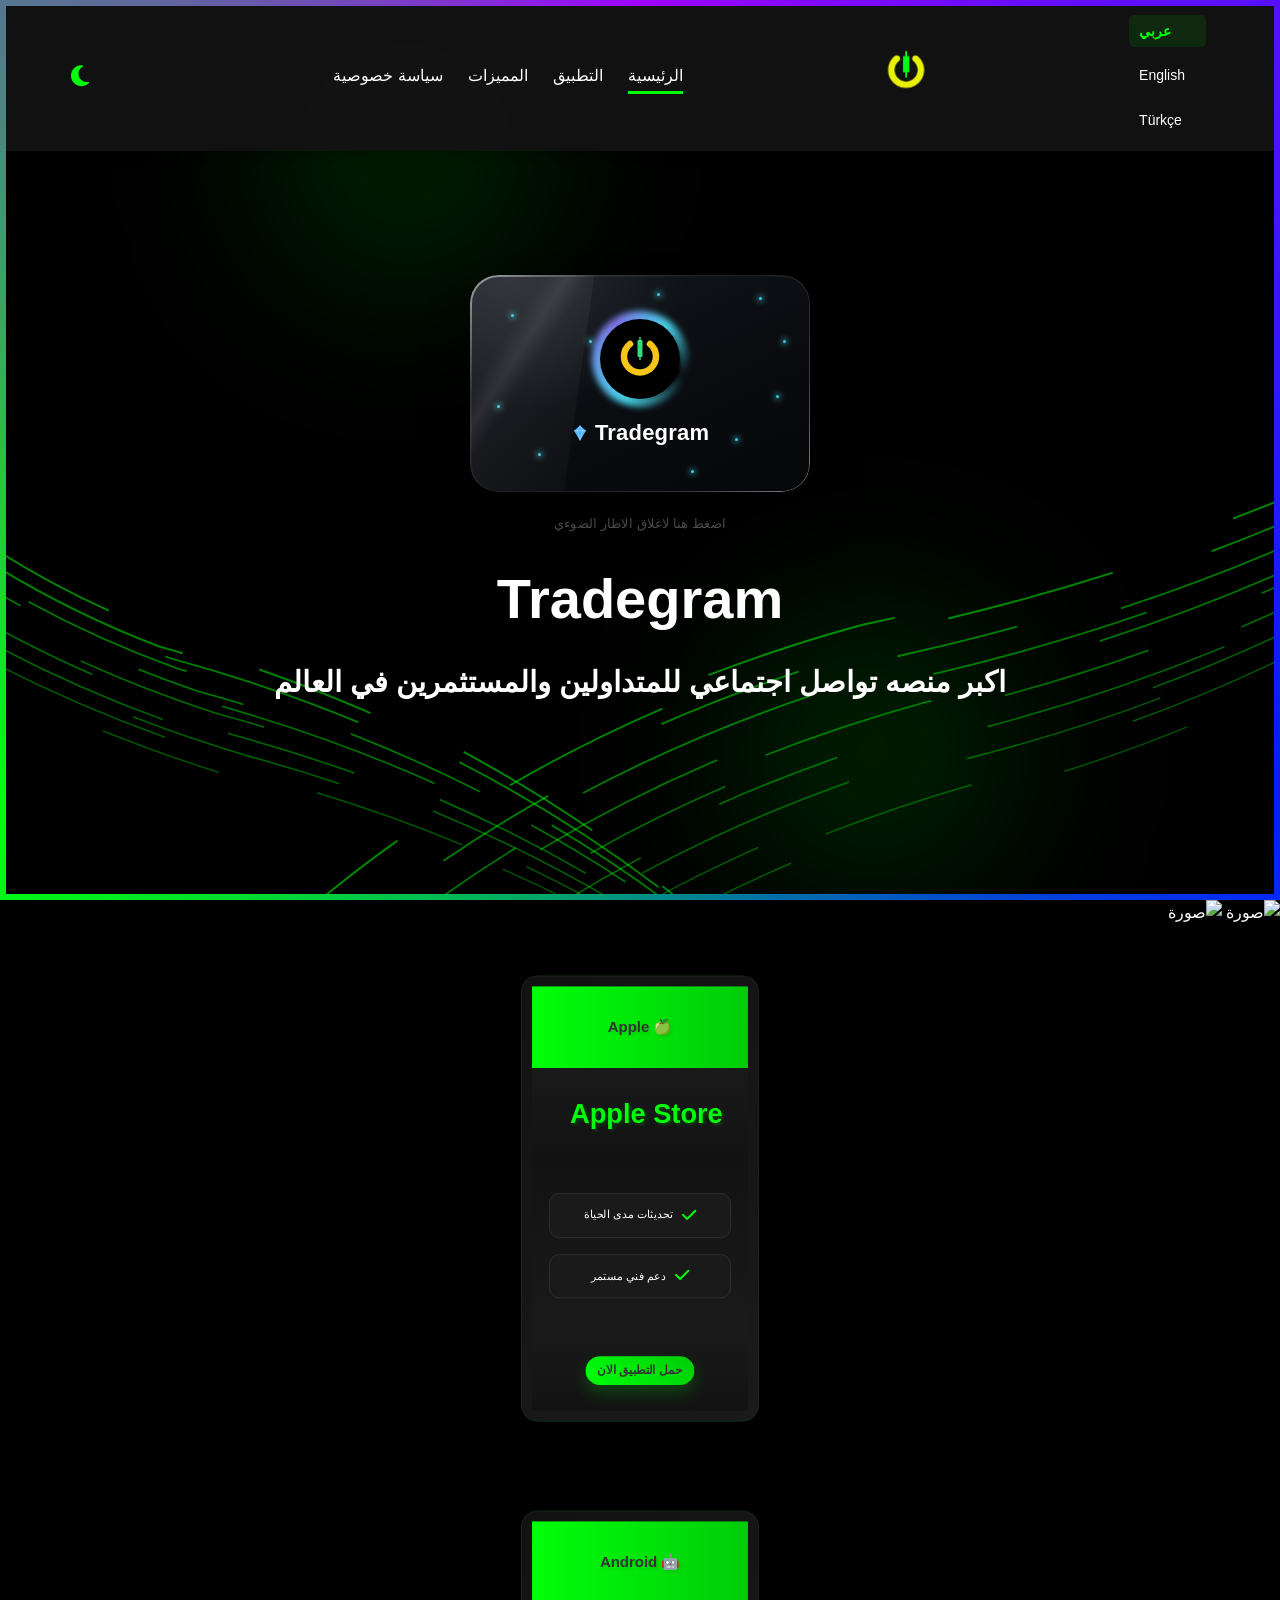
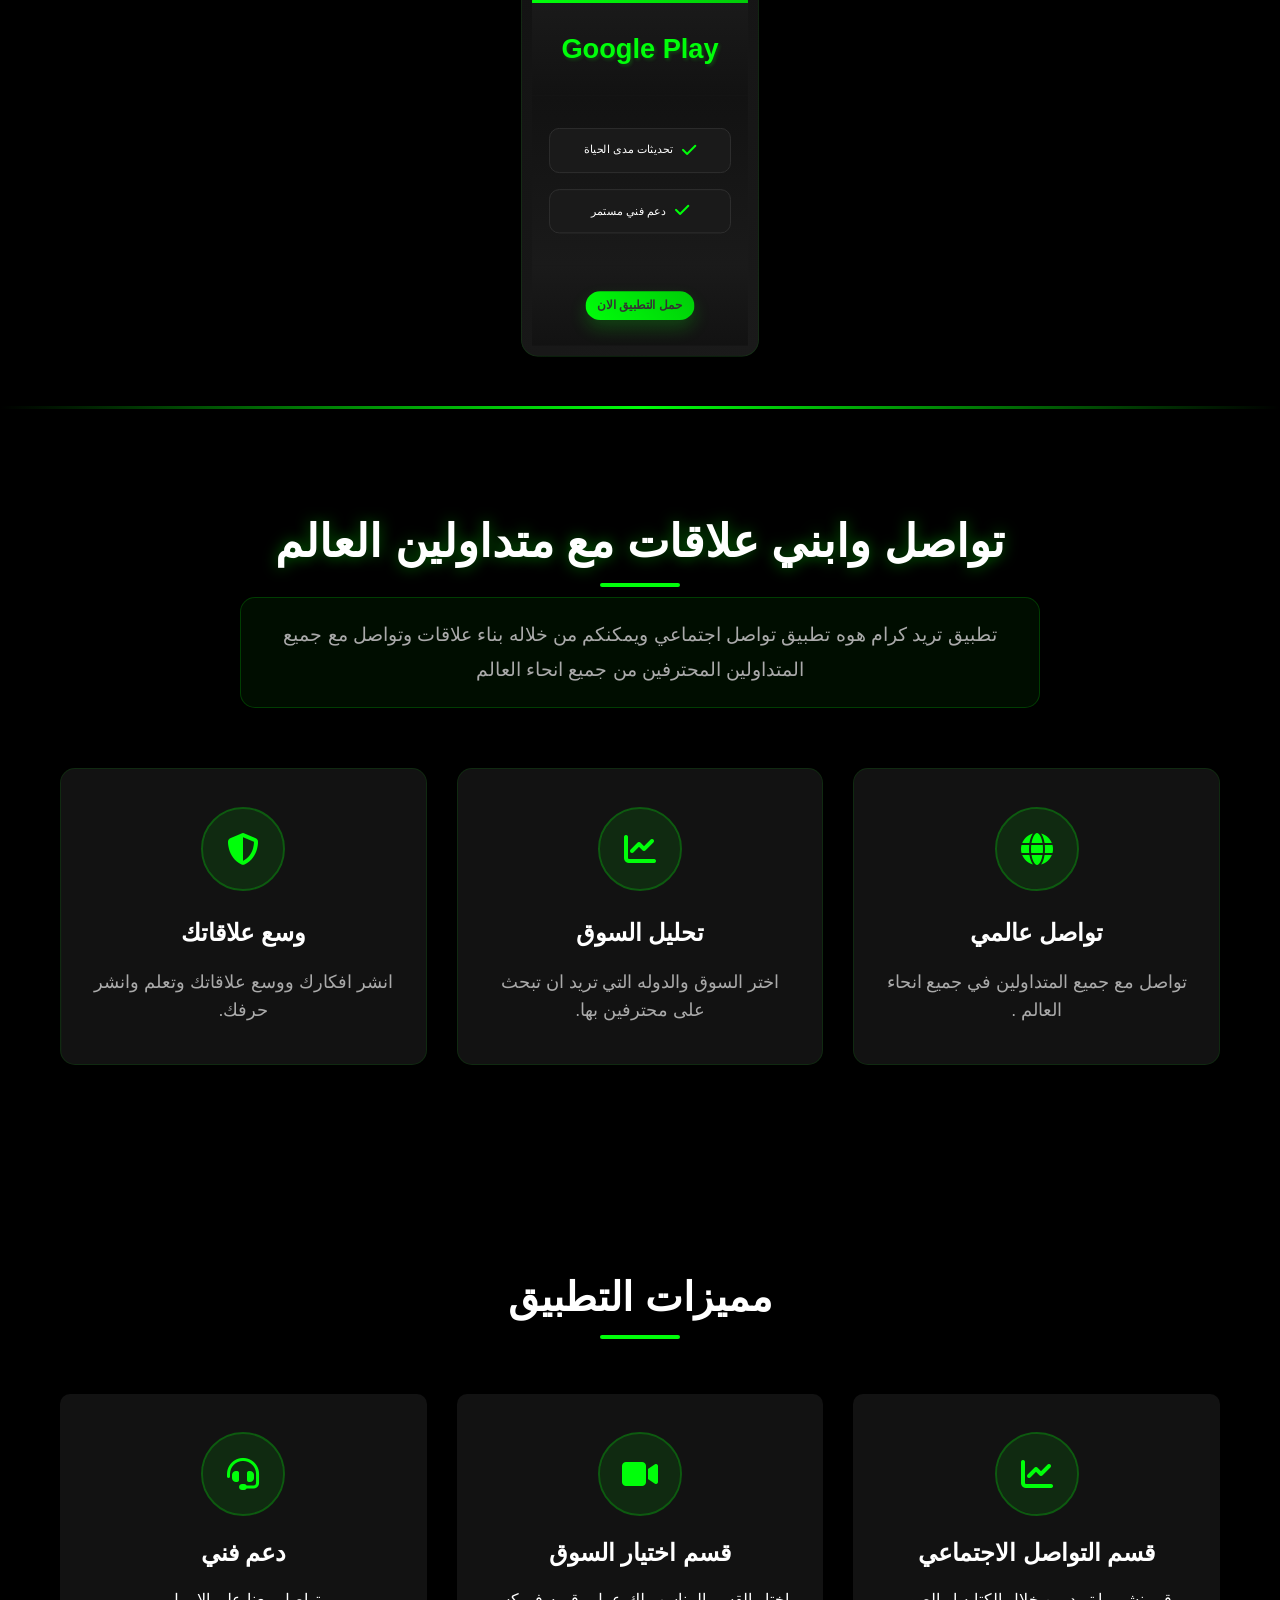
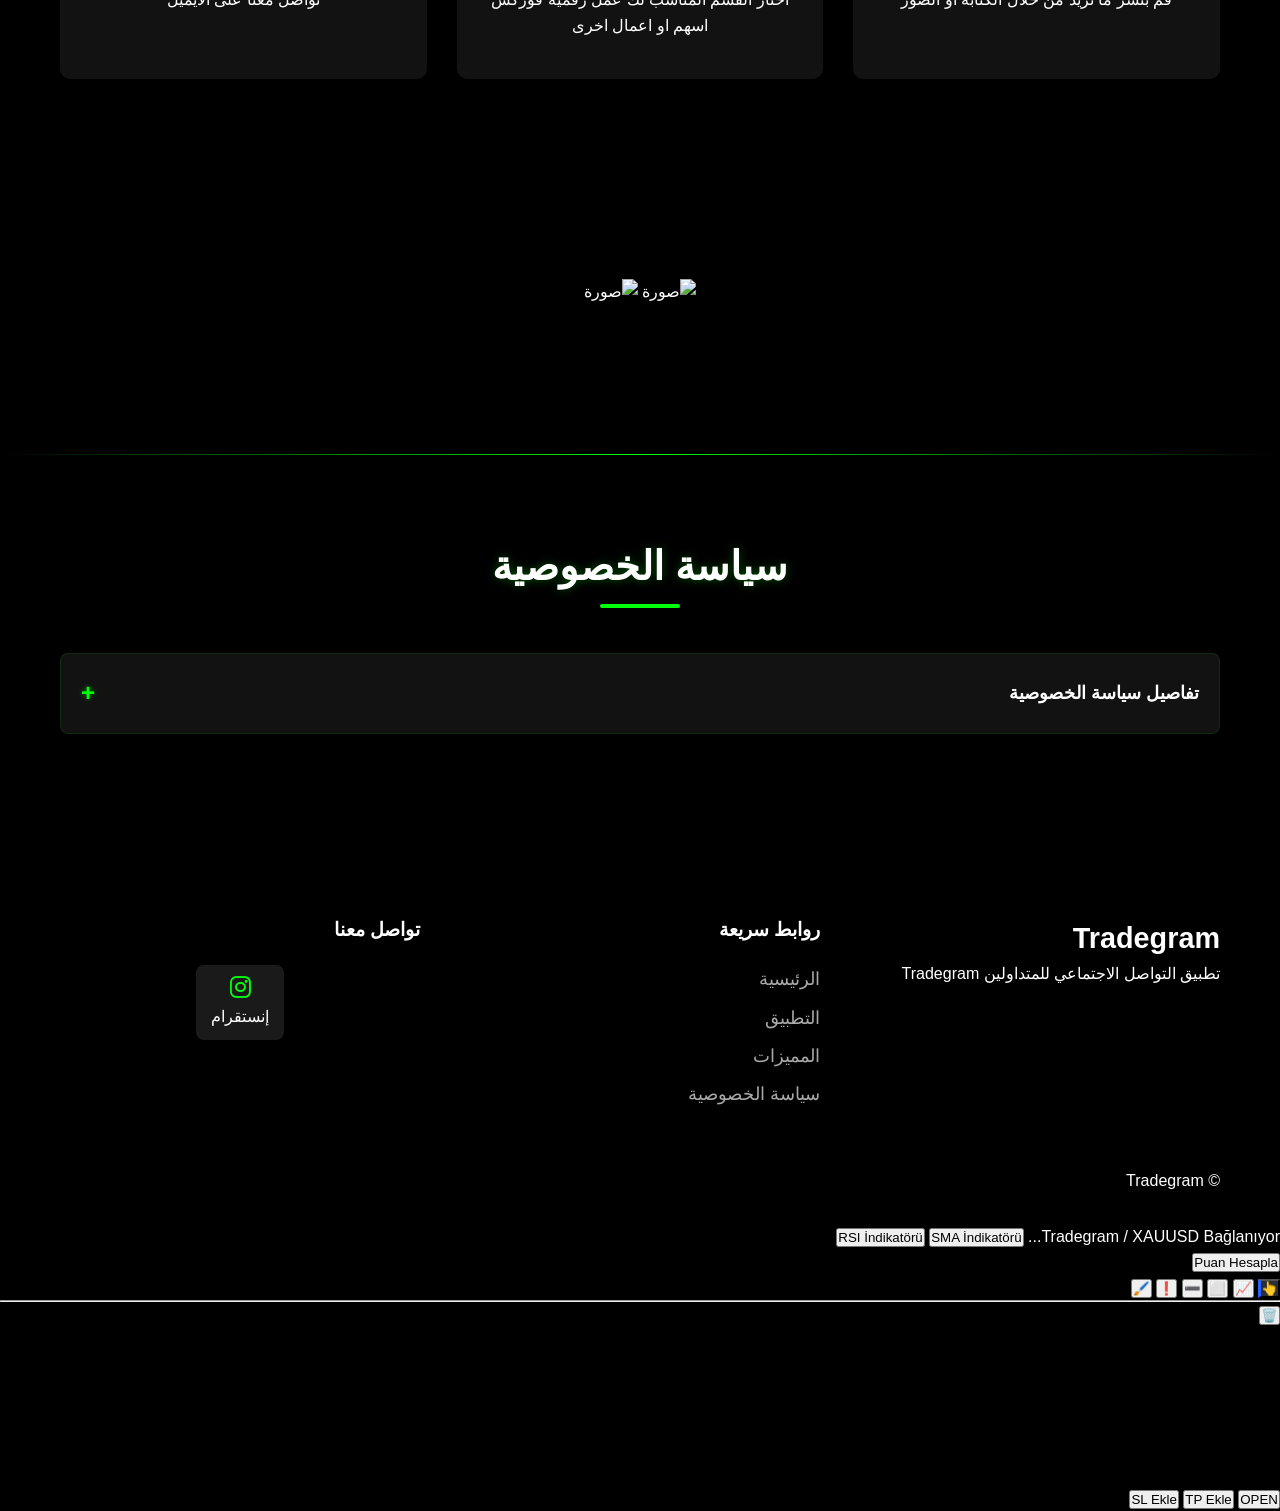
==== index.html @ 1e9333e7 "Update index.html" ====
<!DOCTYPE html>
<html lang="ar" dir="rtl">
<head>
  <link rel="icon" type="image/png" href="/favicon-96x96.png" sizes="96x96">
  <link rel="shortcut icon" href="/favicon.ico">
<link rel="apple-touch-icon" sizes="180x180" href="/apple-touch-icon.png">
<link rel="manifest" href="/site.webmanifest">
  <meta name="google-site-verification" content="4RuZuKvN6IjbXRpAEE6kPzAitYzGJwCMp7E0bo-IZN8" />
  <meta charset="UTF-8">
  <meta name="viewport" content="width=device-width, initial-scale=1.0">
  <meta name="description" content="Tradegram تطبيق تواصل اجتماعي خاص لمتداولين الفوركس ولاسهم والعمل الرقميه والمتسثمرين يجمع جميع متداولين العالم بمكان واحد.">
  <title>Tradegram </title>
  <link rel="stylesheet" href="styles.css">
  <link rel="stylesheet" href="https://cdnjs.cloudflare.com/ajax/libs/font-awesome/6.4.0/css/all.min.css">
  <style>
    /* تحديث ألوان الوضع الفاتح */
    body:not(.dark-mode) {
      background-color: var(--light-color);
    }
    
    body:not(.dark-mode) .header {
      background-color: var(--light-color);
      box-shadow: 0 2px 10px rgba(0, 0, 0, 0.03);
    }

    body:not(.dark-mode) .feature-card,
    body:not(.dark-mode) .course-card,
    body:not(.dark-mode) .forex-feature {
      background-color: var(--light-color);
      box-shadow: 0 5px 15px rgba(0, 0, 0, 0.03);
    }

    body:not(.dark-mode) .footer {
      background-color: var(--light-color);
      border-top: 1px solid rgba(0, 0, 0, 0.05);
    }

    /* تحديث ألوان النصوص في الوضع الفاتح */
    body:not(.dark-mode) {
      color: var(--dark-color);
    }

    body:not(.dark-mode) a {
      color: var(--dark-color);
    }

    /* تحديث ألوان الأزرار في الوضع الفاتح */
    body:not(.dark-mode) .btn-primary {
      background-color: var(--primary-color);
      color: var(--dark-color);
    }

    body:not(.dark-mode) .btn-primary:hover {
      background-color: var(--primary-dark);
      box-shadow: 0 5px 15px rgba(0, 255, 10, 0.2);
    }

    /* إضافة تأثيرات حركية للقسم الرئيسي */
    .hero {
      position: relative;
      overflow: hidden;
      background: #0a0a0a;
    }

    /* تحديث محتوى القسم الرئيسي */
    .hero-content {
      position: relative;
      z-index: 1;
    }

    /* إضافة تأثيرات حركية للقسم الرئيسي */
    .hero-content h1 {
      animation: fadeInDown 1s ease-out;
      position: relative;
    }

    .hero-content h2 {
      animation: fadeInUp 1s ease-out 0.5s;
      animation-fill-mode: both;
      position: relative;
    }

    .hero-content .btn-primary {
      animation: pulse 2s infinite;
      transition: all 0.3s ease;
      position: relative;
      overflow: hidden;
    }

    .hero-content .btn-primary:hover {
      transform: translateY(-3px);
      box-shadow: 0 10px 20px rgba(0, 0, 0, 0.2);
    }

    .hero-content .btn-primary::before {
      content: '';
      position: absolute;
      top: 0;
      left: -100%;
      width: 100%;
      height: 100%;
      background: linear-gradient(
        120deg,
        transparent,
        rgba(255, 255, 255, 0.3),
        transparent
      );
      transition: 0.5s;
    }

    .hero-content .btn-primary:hover::before {
      left: 100%;
    }

    @keyframes fadeInDown {
      from {
        opacity: 0;
        transform: translateY(-30px);
      }
      to {
        opacity: 1;
        transform: translateY(0);
      }
    }

    @keyframes fadeInUp {
      from {
        opacity: 0;
        transform: translateY(30px);
      }
      to {
        opacity: 1;
        transform: translateY(0);
      }
    }

    @keyframes pulse {
      0% {
        transform: scale(1);
      }
      50% {
        transform: scale(1.05);
      }
      100% {
        transform: scale(1);
      }
    }

    /* ===== خلفية الخطوط المتحركة الخضراء - قسم الهيرو ===== */
    .hero-lines-bg {
      position: absolute;
      inset: 0;
      pointer-events: none;
      z-index: 0;
      overflow: hidden;
    }

    .hero-lines-svg {
      position: absolute;
      inset: 0;
      width: 100%;
      height: 100%;
    }

    .hero-glow {
      position: absolute;
      width: 300px;
      height: 300px;
      background: rgba(0, 255, 10, 0.12);
      border-radius: 50%;
      filter: blur(80px);
      animation: heroGlowPulse 4s ease-in-out infinite;
    }

    .hero-glow-1 { top: 0; left: 20%; }
    .hero-glow-2 { bottom: 0; right: 20%; animation-delay: 2s; }

    @keyframes heroGlowPulse {
      0%, 100% { opacity: 0.4; }
      50% { opacity: 0.9; }
    }

    @keyframes hlp0  { 0% { stroke-dashoffset: 230; } 100% { stroke-dashoffset: -230; } }
    @keyframes hlp1  { 0% { stroke-dashoffset: 270; } 100% { stroke-dashoffset: -270; } }
    @keyframes hlp2  { 0% { stroke-dashoffset: 310; } 100% { stroke-dashoffset: -310; } }
    @keyframes hlp3  { 0% { stroke-dashoffset: 350; } 100% { stroke-dashoffset: -350; } }
    @keyframes hlp4  { 0% { stroke-dashoffset: 290; } 100% { stroke-dashoffset: -290; } }
    @keyframes hlp5  { 0% { stroke-dashoffset: 250; } 100% { stroke-dashoffset: -250; } }
    @keyframes hlp6  { 0% { stroke-dashoffset: 290; } 100% { stroke-dashoffset: -290; } }
    @keyframes hlp7  { 0% { stroke-dashoffset: 330; } 100% { stroke-dashoffset: -330; } }
    @keyframes hlp8  { 0% { stroke-dashoffset: 370; } 100% { stroke-dashoffset: -370; } }
    @keyframes hlp9  { 0% { stroke-dashoffset: 230; } 100% { stroke-dashoffset: -230; } }
    @keyframes hlp10 { 0% { stroke-dashoffset: 270; } 100% { stroke-dashoffset: -270; } }
    @keyframes hlp11 { 0% { stroke-dashoffset: 310; } 100% { stroke-dashoffset: -310; } }
    @keyframes hlp12 { 0% { stroke-dashoffset: 350; } 100% { stroke-dashoffset: -350; } }
    @keyframes hlp13 { 0% { stroke-dashoffset: 290; } 100% { stroke-dashoffset: -290; } }
    @keyframes hlp14 { 0% { stroke-dashoffset: 250; } 100% { stroke-dashoffset: -250; } }
    @keyframes hlp15 { 0% { stroke-dashoffset: 290; } 100% { stroke-dashoffset: -290; } }

    @keyframes hln0  { 0% { stroke-dashoffset: 228; } 100% { stroke-dashoffset: -228; } }
    @keyframes hln1  { 0% { stroke-dashoffset: 270; } 100% { stroke-dashoffset: -270; } }
    @keyframes hln2  { 0% { stroke-dashoffset: 312; } 100% { stroke-dashoffset: -312; } }
    @keyframes hln3  { 0% { stroke-dashoffset: 354; } 100% { stroke-dashoffset: -354; } }
    @keyframes hln4  { 0% { stroke-dashoffset: 296; } 100% { stroke-dashoffset: -296; } }
    @keyframes hln5  { 0% { stroke-dashoffset: 338; } 100% { stroke-dashoffset: -338; } }
    @keyframes hln6  { 0% { stroke-dashoffset: 300; } 100% { stroke-dashoffset: -300; } }
    @keyframes hln7  { 0% { stroke-dashoffset: 242; } 100% { stroke-dashoffset: -242; } }
    @keyframes hln8  { 0% { stroke-dashoffset: 284; } 100% { stroke-dashoffset: -284; } }
    @keyframes hln9  { 0% { stroke-dashoffset: 326; } 100% { stroke-dashoffset: -326; } }
    @keyframes hln10 { 0% { stroke-dashoffset: 368; } 100% { stroke-dashoffset: -368; } }
    @keyframes hln11 { 0% { stroke-dashoffset: 310; } 100% { stroke-dashoffset: -310; } }
    @keyframes hln12 { 0% { stroke-dashoffset: 272; } 100% { stroke-dashoffset: -272; } }
    @keyframes hln13 { 0% { stroke-dashoffset: 314; } 100% { stroke-dashoffset: -314; } }
    @keyframes hln14 { 0% { stroke-dashoffset: 256; } 100% { stroke-dashoffset: -256; } }
    @keyframes hln15 { 0% { stroke-dashoffset: 298; } 100% { stroke-dashoffset: -298; } }
  </style>
</head>
<body class="dark-mode">
  <canvas id="mouseParticles"></canvas>

<style>
#mouseParticles{
    position:fixed;
    top:0;
    left:0;
    width:100%;
    height:100%;
    pointer-events:none;
    z-index:9999;
}
</style>

<script>
const canvas = document.getElementById("mouseParticles");
const ctx = canvas.getContext("2d");

canvas.width = window.innerWidth;
canvas.height = window.innerHeight;

let particles = [];

window.addEventListener("resize", function(){
    canvas.width = window.innerWidth;
    canvas.height = window.innerHeight;
});

document.addEventListener("mousemove", function(e){

    for(let i = 0; i < 5; i++){

        particles.push({
            x: e.clientX,
            y: e.clientY,
            size: Math.random() * 4 + 1,
            speedX: (Math.random() - 0.5) * 3,
            speedY: (Math.random() - 0.5) * 3,
            life: 100
        });

    }

});

function animate(){

    ctx.clearRect(0,0,canvas.width,canvas.height);

    particles.forEach(function(p,index){

        p.x += p.speedX;
        p.y += p.speedY;
        p.life--;

        ctx.beginPath();
        ctx.arc(p.x,p.y,p.size,0,Math.PI*2);

        ctx.fillStyle = "rgba(0,255,10," + (p.life / 100) + ")";

        ctx.shadowBlur = 15;
        ctx.shadowColor = "#00ff0a";

        ctx.fill();

        if(p.life <= 0){
            particles.splice(index,1);
        }

    });

    requestAnimationFrame(animate);

}

animate();
</script>
  <!-- زر العودة للأعلى -->
  <div class="scroll-to-top">
    <i class="fas fa-chevron-up"></i>
  </div>

  <!-- إضافة خلفية شفافة للقائمة المتنقلة -->
  <div class="mobile-menu-overlay"></div>

  <!-- هيدر باللغة العربية -->
  <header id="header-ar" class="header">
    <div class="container">
      <div class="mobile-menu-btn">
        <i class="fas fa-bars"></i>
      </div>
      <div class="logo">
        <img src="logod.png" alt="Tradegram Logo" class="dark-logo" style="height: 50px;">
        <img src="logod.png" alt="Tradegram Logo" class="light-logo" style="height: 50px; display: none;">
      </div>
      <nav class="main-nav">
        <div class="close-menu">
          <i class="fas fa-times"></i>
        </div>
        <ul>
          <li><a href="#home" class="active">الرئيسية</a></li>
          <li><a href="#courses">التطبيق</a></li>
          <li><a href="#features">المميزات</a></li>
          <li><a href="#faq">سياسة خصوصية</a></li>
        </ul>
        <div class="mobile-language-switcher">
          <h4>اختر اللغة</h4>
          <div class="language-links">
            <a href="#" id="ar-link-mobile" class="active">عربي</a>
            <a href="#" id="en-link-mobile">English</a>
            <a href="#" id="tr-link-mobile">Türkçe</a>
          </div>
        </div>
        <div class="mobile-mode-toggle">
          <h4>الوضع</h4>
          <div class="toggle-switch">
            <i class="fas fa-moon"></i>
            <span>الوضع الداكن</span>
          </div>
        </div>
      </nav>
      <div class="language-switcher">
        <a href="#" id="ar-link" class="active">عربي</a> | 
        <a href="#" id="en-link">English</a> |
        <a href="#" id="tr-link">Türkçe</a>
      </div>
      <div class="mode-toggle">
        <i class="fas fa-moon"></i>
      </div>
    </div>
  </header>

  <!-- هيدر باللغة الإنجليزية -->
  <header id="header-en" class="header" style="display: none;">
    <div class="container">
      <div class="mobile-menu-btn" style="float: right;">
        <i class="fas fa-bars"></i>
      </div>
      <div class="logo">
        <img src="logod.png" alt="LCA Logo" class="dark-logo" style="height: 50px;">
        <img src="logod.png" alt="LCA Logo" class="light-logo" style="height: 50px; display: none;">
      </div>
      <nav class="main-nav">
        <div class="close-menu">
          <i class="fas fa-times"></i>
        </div>
        <ul>
          <li><a href="#home" class="active">Home</a></li>
          <li><a href="#courses">Strategy</a></li>
          <li><a href="#features">Features</a></li>
          <li><a href="#faq">FAQ</a></li>
        </ul>
        <div class="mobile-language-switcher">
          <h4>Select Language</h4>
          <div class="language-links">
            <a href="#" id="ar-link-mobile-en">عربي</a>
            <a href="#" id="en-link-mobile-en" class="active">English</a>
            <a href="#" id="tr-link-mobile-en">Türkçe</a>
          </div>
        </div>
        <div class="mobile-mode-toggle">
          <h4>Theme</h4>
          <div class="toggle-switch">
            <i class="fas fa-moon"></i>
            <span>Dark Mode</span>
          </div>
        </div>
      </nav>
      <div class="language-switcher">
        <a href="#" id="ar-link-en">عربي</a> | 
        <a href="#" id="en-link-en" class="active">English</a> |
        <a href="#" id="tr-link-en">Türkçe</a>
      </div>
      <div class="mode-toggle">
        <i class="fas fa-moon"></i>
      </div>
    </div>
  </header>

  <!-- هيدر باللغة التركية -->
  <header id="header-tr" class="header" style="display: none;">
    <div class="container">
      <div class="mobile-menu-btn" style="float: right;">
        <i class="fas fa-bars"></i>
      </div>
      <div class="logo">
        <img src="logod.png" alt="Tradegram Logo" class="dark-logo" style="height: 50px;">
        <img src="logod.png" alt="LCA Logo" class="light-logo" style="height: 50px; display: none;">
      </div>
      <nav class="main-nav">
        <div class="close-menu">
          <i class="fas fa-times"></i>
        </div>
        <ul>
          <li><a href="#home" class="active">Ana Sayfa</a></li>
          <li><a href="#courses">Strateji</a></li>
          <li><a href="#features">Özellikler</a></li>
          <li><a href="#faq">SSS</a></li>
        </ul>
        <div class="mobile-language-switcher">
          <h4>Dil Seçin</h4>
          <div class="language-links">
            <a href="#" id="ar-link-mobile-tr">عربي</a>
            <a href="#" id="en-link-mobile-tr">English</a>
            <a href="#" id="tr-link-mobile-tr" class="active">Türkçe</a>
          </div>
        </div>
        <div class="mobile-mode-toggle">
          <h4>Tema</h4>
          <div class="toggle-switch">
            <i class="fas fa-moon"></i>
            <span>Karanlık Mod</span>
          </div>
        </div>
      </nav>
      <div class="language-switcher">
        <a href="#" id="ar-link-tr">عربي</a> | 
        <a href="#" id="en-link-tr">English</a> |
        <a href="#" id="tr-link-tr" class="active">Türkçe</a>
      </div>
      <div class="mode-toggle">
        <i class="fas fa-moon"></i>
      </div>
    </div>
  </header>

  <!-- المحتوى باللغة العربية -->
  <div id="content-ar">
    <section class="hero" id="home">
      <div class="hero-lines-bg">
        <svg class="hero-lines-svg" viewBox="0 0 696 316" fill="none">
          <path d="M-380 -189C-380 -189 -312 216 152 343C616 470 684 875 684 875" stroke="rgba(0, 255, 10, 0.65)" stroke-width="0.8" fill="none" style="stroke-dasharray:67 163;opacity:0.5;animation:hlp0 11s linear infinite;animation-delay:5s"></path>
          <path d="M-375 -195C-375 -195 -307 210 147 337C611 464 679 869 679 869" stroke="rgba(0, 255, 10, 0.65)" stroke-width="0.82" fill="none" style="stroke-dasharray:84 186;opacity:0.52;animation:hlp1 10s linear infinite;animation-delay:4s"></path>
          <path d="M-370 -201C-370 -201 -302 204 142 331C606 458 674 863 674 863" stroke="rgba(0, 255, 10, 0.65)" stroke-width="0.84" fill="none" style="stroke-dasharray:101 209;opacity:0.54;animation:hlp2 9s linear infinite;animation-delay:3s"></path>
          <path d="M-365 -207C-365 -207 -297 198 137 325C601 452 669 857 669 857" stroke="rgba(0, 255, 10, 0.65)" stroke-width="0.86" fill="none" style="stroke-dasharray:118 232;opacity:0.56;animation:hlp3 8s linear infinite;animation-delay:2s"></path>
          <path d="M-360 -213C-360 -213 -292 192 132 319C596 446 664 851 664 851" stroke="rgba(0, 255, 10, 0.65)" stroke-width="0.88" fill="none" style="stroke-dasharray:135 155;opacity:0.58;animation:hlp4 19s linear infinite;animation-delay:1s"></path>
          <path d="M-355 -219C-355 -219 -287 186 127 313C591 440 659 845 659 845" stroke="rgba(0, 255, 10, 0.65)" stroke-width="0.9" fill="none" style="stroke-dasharray:72 178;opacity:0.6;animation:hlp5 18s linear infinite;animation-delay:0s"></path>
          <path d="M-350 -225C-350 -225 -282 180 122 307C586 434 654 839 654 839" stroke="rgba(0, 255, 10, 0.65)" stroke-width="0.92" fill="none" style="stroke-dasharray:89 201;opacity:0.62;animation:hlp6 17s linear infinite;animation-delay:9s"></path>
          <path d="M-345 -231C-345 -231 -277 174 117 301C581 428 649 833 649 833" stroke="rgba(0, 255, 10, 0.65)" stroke-width="0.94" fill="none" style="stroke-dasharray:106 224;opacity:0.64;animation:hlp7 16s linear infinite;animation-delay:8s"></path>
          <path d="M-340 -237C-340 -237 -272 168 112 295C576 422 644 827 644 827" stroke="rgba(0, 255, 10, 0.65)" stroke-width="0.96" fill="none" style="stroke-dasharray:123 247;opacity:0.66;animation:hlp8 15s linear infinite;animation-delay:7s"></path>
          <path d="M-335 -243C-335 -243 -267 162 107 289C571 416 639 821 639 821" stroke="rgba(0, 255, 10, 0.65)" stroke-width="0.98" fill="none" style="stroke-dasharray:60 170;opacity:0.68;animation:hlp9 14s linear infinite;animation-delay:6s"></path>
          <path d="M-330 -249C-330 -249 -262 156 102 283C566 410 634 815 634 815" stroke="rgba(0, 255, 10, 0.65)" stroke-width="1" fill="none" style="stroke-dasharray:77 193;opacity:0.7;animation:hlp10 13s linear infinite;animation-delay:5s"></path>
          <path d="M-325 -255C-325 -255 -257 150 97 277C561 404 629 809 629 809" stroke="rgba(0, 255, 10, 0.65)" stroke-width="1.02" fill="none" style="stroke-dasharray:94 216;opacity:0.72;animation:hlp11 12s linear infinite;animation-delay:4s"></path>
          <path d="M-320 -261C-320 -261 -252 144 92 271C556 398 624 803 624 803" stroke="rgba(0, 255, 10, 0.65)" stroke-width="1.04" fill="none" style="stroke-dasharray:111 239;opacity:0.74;animation:hlp12 11s linear infinite;animation-delay:3s"></path>
          <path d="M-315 -267C-315 -267 -247 138 87 265C551 392 619 797 619 797" stroke="rgba(0, 255, 10, 0.65)" stroke-width="1.06" fill="none" style="stroke-dasharray:128 162;opacity:0.76;animation:hlp13 10s linear infinite;animation-delay:2s"></path>
          <path d="M-310 -273C-310 -273 -242 132 82 259C546 386 614 791 614 791" stroke="rgba(0, 255, 10, 0.65)" stroke-width="1.08" fill="none" style="stroke-dasharray:65 185;opacity:0.78;animation:hlp14 9s linear infinite;animation-delay:1s"></path>
          <path d="M-305 -279C-305 -279 -237 126 77 253C541 380 609 785 609 785" stroke="rgba(0, 255, 10, 0.65)" stroke-width="1.1" fill="none" style="stroke-dasharray:82 208;opacity:0.8;animation:hlp15 8s linear infinite;animation-delay:0s"></path>
        </svg>
        <svg class="hero-lines-svg" viewBox="0 0 696 316" fill="none">
          <path d="M1076 -189C1076 -189 1008 216 544 343C80 470 12 875 12 875" stroke="rgba(0, 255, 10, 0.65)" stroke-width="0.8" fill="none" style="stroke-dasharray:71 157;opacity:0.5;animation:hln0 13s linear infinite;animation-delay:3s"></path>
          <path d="M1081 -195C1081 -195 1013 210 539 337C75 464 7 869 7 869" stroke="rgba(0, 255, 10, 0.65)" stroke-width="0.82" fill="none" style="stroke-dasharray:84 186;opacity:0.52;animation:hln1 8s linear infinite;animation-delay:4s"></path>
          <path d="M1086 -201C1086 -201 1018 204 534 331C70 458 2 863 2 863" stroke="rgba(0, 255, 10, 0.65)" stroke-width="0.84" fill="none" style="stroke-dasharray:97 215;opacity:0.54;animation:hln2 15s linear infinite;animation-delay:5s"></path>
          <path d="M1091 -207C1091 -207 1023 198 529 325C65 452 -3 857 -3 857" stroke="rgba(0, 255, 10, 0.65)" stroke-width="0.86" fill="none" style="stroke-dasharray:110 244;opacity:0.56;animation:hln3 10s linear infinite;animation-delay:6s"></path>
          <path d="M1096 -213C1096 -213 1028 192 524 319C60 446 -8 851 -8 851" stroke="rgba(0, 255, 10, 0.65)" stroke-width="0.88" fill="none" style="stroke-dasharray:123 173;opacity:0.58;animation:hln4 17s linear infinite;animation-delay:7s"></path>
          <path d="M1101 -219C1101 -219 1033 186 519 313C55 440 -13 845 -13 845" stroke="rgba(0, 255, 10, 0.65)" stroke-width="0.9" fill="none" style="stroke-dasharray:136 202;opacity:0.6;animation:hln5 12s linear infinite;animation-delay:8s"></path>
          <path d="M1106 -225C1106 -225 1038 180 514 307C50 434 -18 839 -18 839" stroke="rgba(0, 255, 10, 0.65)" stroke-width="0.92" fill="none" style="stroke-dasharray:69 231;opacity:0.62;animation:hln6 19s linear infinite;animation-delay:9s"></path>
          <path d="M1111 -231C1111 -231 1043 174 509 301C45 428 -23 833 -23 833" stroke="rgba(0, 255, 10, 0.65)" stroke-width="0.94" fill="none" style="stroke-dasharray:82 160;opacity:0.64;animation:hln7 14s linear infinite;animation-delay:0s"></path>
          <path d="M1116 -237C1116 -237 1048 168 504 295C40 422 -28 827 -28 827" stroke="rgba(0, 255, 10, 0.65)" stroke-width="0.96" fill="none" style="stroke-dasharray:95 189;opacity:0.66;animation:hln8 9s linear infinite;animation-delay:1s"></path>
          <path d="M1121 -243C1121 -243 1053 162 499 289C35 416 -33 821 -33 821" stroke="rgba(0, 255, 10, 0.65)" stroke-width="0.98" fill="none" style="stroke-dasharray:108 218;opacity:0.68;animation:hln9 16s linear infinite;animation-delay:2s"></path>
          <path d="M1126 -249C1126 -249 1058 156 494 283C30 410 -38 815 -38 815" stroke="rgba(0, 255, 10, 0.65)" stroke-width="1" fill="none" style="stroke-dasharray:121 247;opacity:0.7;animation:hln10 11s linear infinite;animation-delay:3s"></path>
          <path d="M1131 -255C1131 -255 1063 150 489 277C25 404 -43 809 -43 809" stroke="rgba(0, 255, 10, 0.65)" stroke-width="1.02" fill="none" style="stroke-dasharray:134 176;opacity:0.72;animation:hln11 18s linear infinite;animation-delay:4s"></path>
          <path d="M1136 -261C1136 -261 1068 144 484 271C20 398 -48 803 -48 803" stroke="rgba(0, 255, 10, 0.65)" stroke-width="1.04" fill="none" style="stroke-dasharray:67 205;opacity:0.74;animation:hln12 13s linear infinite;animation-delay:5s"></path>
          <path d="M1141 -267C1141 -267 1073 138 479 265C15 392 -53 797 -53 797" stroke="rgba(0, 255, 10, 0.65)" stroke-width="1.06" fill="none" style="stroke-dasharray:80 234;opacity:0.76;animation:hln13 8s linear infinite;animation-delay:6s"></path>
          <path d="M1146 -273C1146 -273 1078 132 474 259C10 386 -58 791 -58 791" stroke="rgba(0, 255, 10, 0.65)" stroke-width="1.08" fill="none" style="stroke-dasharray:93 163;opacity:0.78;animation:hln14 15s linear infinite;animation-delay:7s"></path>
          <path d="M1151 -279C1151 -279 1083 126 469 253C5 380 -63 785 -63 785" stroke="rgba(0, 255, 10, 0.65)" stroke-width="1.1" fill="none" style="stroke-dasharray:106 192;opacity:0.8;animation:hln15 10s linear infinite;animation-delay:8s"></path>
        </svg>
        <div class="hero-glow hero-glow-1"></div>
        <div class="hero-glow hero-glow-2"></div>
      </div>
      <div class="container">
        <div class="hero-content">
          <!-- TRADEGRAM LED KONTROL VE SADE KART SİSTEMİ -->
<style>
  :root{
    --cyan: #4de8ff;
    --violet: #8b7cff;
    --diamond-blue: #4fb2ff;
  }

  /* Sitenin Etrafındaki Mavi-Sarı-Mor LED / Şerit / Çerçeve Efektlerini Gizleme Kuralı (Rozetimiz Hariç) */
  body.site-led-off::before,
  body.site-led-off::after,
  html.site-led-off::before,
  html.site-led-off::after,
  body.site-led-off [class*="led"]:not(.stage *, .stage),
  body.site-led-off [class*="border"]:not(.stage *, .stage),
  body.site-led-off [class*="neon"]:not(.stage *, .stage),
  body.site-led-off [class*="glow"]:not(.stage *, .stage),
  body.site-led-off [class*="strip"]:not(.stage *, .stage),
  body.site-led-off [id*="led"]:not(.stage *, .stage),
  body.site-led-off [id*="border"]:not(.stage *, .stage) {
    display: none !important;
    opacity: 0 !important;
    animation: none !important;
    visibility: hidden !important;
    box-shadow: none !important;
  }

  /* Rozet İçindeki Dönen LED Halka Kapandığında */
  .badge-icon-btn.led-off .ring { 
    opacity: 0 !important; 
    animation-play-state: paused !important; 
  }

  /* Kart İçi Tasarım */
  .stage{
    position:relative;
    width:340px;
    max-width: 92vw;
    margin: 20px auto;
  }

  .card{
    position:relative;
    width:100%;
    aspect-ratio: 4 / 2.55;
    border-radius: 28px;
    background:
      radial-gradient(120% 140% at 10% 0%, rgba(255,255,255,0.10), rgba(255,255,255,0) 45%),
      linear-gradient(155deg, #14181f 0%, #0a0c10 55%, #050608 100%);
    overflow: hidden;
    isolation: isolate;
    box-shadow: 0 30px 60px -20px rgba(0,0,0,0.8), 0 0 0 1px rgba(255,255,255,0.03) inset;
    cursor: pointer;
    user-select: none;
  }

  .card::before{
    content:"";
    position:absolute;
    inset:0;
    border-radius: inherit;
    padding: 1.5px;
    background: linear-gradient(135deg, rgba(255,255,255,0.55) 0%, rgba(255,255,255,0.06) 22%, rgba(255,255,255,0.02) 50%, rgba(255,255,255,0.16) 78%, rgba(255,255,255,0.5) 100%);
    -webkit-mask: linear-gradient(#fff 0 0) content-box, linear-gradient(#fff 0 0);
    -webkit-mask-composite: xor;
    mask-composite: exclude;
    pointer-events:none;
    z-index: 5;
  }

  .card::after{
    content:"";
    position:absolute;
    top:-40%; left:-30%; width:60%; height:220%;
    background: linear-gradient(115deg, rgba(255,255,255,0) 0%, rgba(255,255,255,0.05) 45%, rgba(255,255,255,0.12) 50%, rgba(255,255,255,0.05) 55%, rgba(255,255,255,0) 100%);
    transform: rotate(8deg);
    pointer-events:none;
    z-index: 4;
  }

  .stars{ position:absolute; inset:0; z-index:1; pointer-events:none; }
  .stars span{
    position:absolute; width:3px; height:3px; border-radius:50%;
    background: var(--cyan); box-shadow: 0 0 6px 1px var(--cyan);
    opacity:0.85; animation: twinkle 2.6s ease-in-out infinite;
  }
  @keyframes twinkle{
    0%,100%{ opacity:0.25; transform:scale(0.8); }
    50%{ opacity:1; transform:scale(1.15); }
  }

  .content{
    position: relative; z-index: 3; height:100%;
    display:flex; flex-direction: column; align-items:center; justify-content:center;
    gap: 14px; padding: 20px;
  }

  .badge-icon-btn{
    position:relative; width: 84px; height: 84px; border-radius:50%;
    background:#000; display:flex; align-items:center; justify-content:center;
    border: none; outline: none; cursor: pointer; padding: 0; transition: transform 0.2s ease;
    z-index: 10;
  }
  .badge-icon-btn:active { transform: scale(0.95); }

  .badge-icon-btn .ring{
    position:absolute; inset:-6px; border-radius:50%;
    background: conic-gradient(from 200deg, var(--cyan), var(--violet) 35%, var(--cyan) 55%, transparent 75%, var(--cyan) 100%);
    filter: blur(3px); opacity:0.9; animation: spin 6s linear infinite; transition: opacity 0.3s ease;
  }

  .badge-icon-btn .ring-mask{ position:absolute; inset:2px; border-radius:50%; background:#000; }
  @keyframes spin{ to{ transform: rotate(360deg); } }
  .badge-icon-btn svg{ position:relative; z-index:2; width: 50px; height: 50px; display: block !important; opacity: 1 !important; visibility: visible !important; }

  .handle{
    display:flex; align-items:center; gap:6px; font-size: 22px; font-weight: 700;
    color:#f2f4f7; letter-spacing: 0.2px; text-decoration: none; cursor: pointer;
  }
  .handle:hover{ opacity: 0.85; }
  .diamond{ width:18px; height:18px; display:inline-block; }
  .hint{ margin-top: 22px; text-align:center; font-size: 12.5px; color: rgba(255,255,255,0.35); letter-spacing: 0.2px; }

  /* Büyüteç */
  .loupe{
    position: absolute; width: 130px; height: 130px; border-radius: 50%;
    pointer-events: none; z-index: 20; opacity: 0;
    transform: translate(-50%, -50%) scale(0.6);
    transition: opacity 0.16s ease, transform 0.16s cubic-bezier(.2,1.4,.4,1);
    box-shadow: 0 0 0 1.5px rgba(255,255,255,0.55), 0 0 0 4px rgba(255,255,255,0.06), 0 18px 34px -8px rgba(0,0,0,0.65), inset 0 0 20px rgba(255,255,255,0.08);
    overflow: hidden; background: #05060a;
  }
  .loupe.active{ opacity: 1; transform: translate(-50%, -50%) scale(1); }
  .loupe::before{
    content:""; position:absolute; inset:0; border-radius:50%;
    background: radial-gradient(circle at 32% 28%, rgba(255,255,255,0.22), rgba(255,255,255,0) 45%);
    z-index: 3; pointer-events:none;
  }
  .loupe::after{
    content:""; position:absolute; inset:-1.5px; border-radius:50%; padding: 1.5px;
    background: linear-gradient(135deg, rgba(255,255,255,0.9), rgba(255,255,255,0.1) 40%, rgba(255,255,255,0.05) 60%, rgba(255,255,255,0.7));
    -webkit-mask: linear-gradient(#fff 0 0) content-box, linear-gradient(#fff 0 0);
    -webkit-mask-composite: xor; mask-composite: exclude; z-index: 4; pointer-events:none;
  }
  .loupe-inner{ position:absolute; top:0; left:0; transform-origin: 0 0; z-index: 1; }
</style>

<!-- ROZET HTML YAPISI -->
<div class="stage">
  <div class="card" id="card">
    <div class="stars" id="stars"></div>
    <div class="content">
      <button type="button" class="badge-icon-btn" id="logoBtn" title="LED Işığı Aç/Kapat">
        <div class="ring"></div>
        <div class="ring-mask"></div>
        <svg viewBox="0 0 100 100" xmlns="http://www.w3.org/2000/svg">
          <path d="M 30 20 A 32 32 0 1 0 70 20" fill="none" stroke="#f5c518" stroke-width="13" stroke-linecap="round"/>
          <rect x="45" y="12" width="10" height="34" rx="2" fill="#34d97b"/>
          <line x1="50" y1="6" x2="50" y2="52" stroke="#34d97b" stroke-width="3"/>
        </svg>
      </button>

      <a href="https://tradegramapp.com/" target="_blank" class="handle">
     Tradegram
        <svg class="diamond" viewBox="0 0 24 24" xmlns="http://www.w3.org/2000/svg">
          <path d="M12 2L4 9l8 13 8-13-8-7z" fill="#4fb2ff"/>
          <path d="M4 9h16M8.5 9L12 2l3.5 7M12 22L8.5 9M12 22l3.5-13" stroke="#bfe6ff" stroke-width="0.6" fill="none"/>
        </svg>
      </a>
    </div>
  </div>
  <div class="hint">اضغط هنا لاغلاق الاطار الضوءي<br></div>
</div>

<div class="loupe" id="loupe">
  <div class="loupe-inner" id="loupeInner"></div>
</div>

<!-- JAVASCRIPT MANTIĞI -->
<script>
  const card = document.getElementById('card');
  const loupe = document.getElementById('loupe');
  const loupeInner = document.getElementById('loupeInner');
  const logoBtn = document.getElementById('logoBtn');
  const ZOOM = 2.4;

  if (logoBtn) {
    logoBtn.addEventListener('click', (e) => {
      e.preventDefault();
      e.stopPropagation(); 
      logoBtn.classList.toggle('led-off');
      document.body.classList.toggle('site-led-off');
      document.documentElement.classList.toggle('site-led-off');
    });
  }

  // Yıldızlar
  const starsWrap = document.getElementById('stars');
  if (starsWrap) {
    const starPositions = [
      [12,18],[85,10],[90,55],[8,60],[78,75],[20,82],[55,8],[65,90],[35,30],[92,30]
    ];
    starPositions.forEach(([x,y])=>{
      const s = document.createElement('span');
      s.style.left = x+'%';
      s.style.top = y+'%';
      s.style.animationDelay = (Math.random()*2)+'s';
      starsWrap.appendChild(s);
    });
  }

  // Büyüteç Mekanizması
  let clone = null;
  let active = false;

  function buildClone(){
    if(!card) return;
    clone = card.cloneNode(true);
    clone.style.width = card.offsetWidth + 'px';
    clone.style.height = card.offsetHeight + 'px';
    clone.style.cursor = 'default';
    clone.removeAttribute('id');
    
    const cloneBtn = clone.querySelector('#logoBtn');
    if(cloneBtn) cloneBtn.removeAttribute('id');

    loupeInner.innerHTML = '';
    loupeInner.appendChild(clone);
  }

  function updateLoupe(clientX, clientY){
    if(!card) return;
    const rect = card.getBoundingClientRect();
    const x = clientX - rect.left;
    const y = clientY - rect.top;

    loupe.style.left = clientX + 'px';
    loupe.style.top = (clientY - 90) + 'px';

    const loupeSize = loupe.offsetWidth;
    loupeInner.style.width = rect.width + 'px';
    loupeInner.style.height = rect.height + 'px';
    loupeInner.style.transform =
      `translate(${loupeSize/2 - x*ZOOM}px, ${loupeSize/2 - y*ZOOM}px) scale(${ZOOM})`;
  }

  function startLoupe(clientX, clientY){
    buildClone();
    active = true;
    loupe.classList.add('active');
    updateLoupe(clientX, clientY);
  }

  function moveLoupe(clientX, clientY){
    if(!active) return;
    updateLoupe(clientX, clientY);
  }

  function endLoupe(){
    active = false;
    loupe.classList.remove('active');
  }

  if (card) {
    card.addEventListener('touchstart', (e)=>{
      if(e.target.closest('#logoBtn') || e.target.closest('.handle')) return;
      e.preventDefault();
      const t = e.touches[0];
      startLoupe(t.clientX, t.clientY);
    }, {passive:false});

    card.addEventListener('touchmove', (e)=>{
      if(!active) return;
      e.preventDefault();
      const t = e.touches[0];
      moveLoupe(t.clientX, t.clientY);
    }, {passive:false});

    card.addEventListener('touchend', endLoupe);
    card.addEventListener('touchcancel', endLoupe);

    let mouseDown = false;
    card.addEventListener('mousedown', (e)=>{
      if(e.target.closest('#logoBtn') || e.target.closest('.handle')) return;
      mouseDown = true;
      startLoupe(e.clientX, e.clientY);
    });
    
    window.addEventListener('mousemove', (e)=>{
      if(mouseDown) moveLoupe(e.clientX, e.clientY);
    });
    
    window.addEventListener('mouseup', ()=>{
      mouseDown = false;
      endLoupe();
    });
    
    card.addEventListener('mouseleave', ()=>{
      if(mouseDown){ mouseDown = false; endLoupe(); }
    });
  }
</script>
          <h1> Tradegram</h1>
          <h2> اكبر منصه تواصل اجتماعي للمتداولين والمستثمرين في العالم  </h2>
    
        </div>
      </div>
    </section>
    <style>
        body, html {
            margin: 0;
            padding: 0;
            height: 100%;
        }

        .full-screen-image {
            width: 100%;
            height: 100%;
            object-fit: cover;
        }
    </style>


    <img src="jbg11.png" alt="صورة" class="full-screen-image">
    <img src="jbg44.png" alt="صورة" class="full-screen-image">
    
<!-- البطاقة الأولى: العرض الحصري --> 
  <div class="course-card featured"> 
    <div class="course-badge"></div> 
    <div class="course-header"> 
      <h3> 🍏 Apple  </h3> 
    </div> 
    <div class="course-price"> 
      <h4> <span id="displayPrice">Apple Store</span> <del></del></h4> 
    </div> 
    <div class="course-details"> 
      <ul> 
        <li><i class="fas fa-check"></i> تحديثات مدى الحياة</li> 
        <li><i class="fas fa-check"></i>  دعم فني مستمر </li> 
      </ul> 
    </div> 
    <div class="course-actions"> 
      <a href="https://apps.apple.com/tr/app/tradegram-app/id6793997754?l=tr" class="btn btn-primary" target="_blank">حمل التطبيق الان</a> 
    </div> 
  </div>
  <!-- البطاقة الثانية: مدى الحياة -->
  <div class="course-card featured">
    <div class="course-badge" style="background: linear-gradient(45deg, #00ff0a, #009907); color: white;">حمل التطبيق الان</div>
    <div class="course-header">
      <h3> 🤖 Android </h3>
    </div>
    <div class="course-price">
      <h4> <span>Google Play</span></h4>
    </div>
    <div class="course-details">
      <ul>
        <li><i class="fas fa-check"></i> تحديثات مدى الحياة</li>
        <li><i class="fas fa-check"></i> دعم فني مستمر</li>
      </ul>
    </div>
    <div class="course-actions">
      <a href="https://play.google.com/store/apps/details?id=com.tradegram.app&pcampaignid=web_share" class="btn btn-primary" target="_blank">حمل التطبيق الان</a>
    </div>
  </div>

<!-- قسم الفوركس — العربية -->
<section class="forex" id="forex">
  <div class="container">
    <div class="section-header">
      <h2> تواصل وابني علاقات مع متداولين العالم</h2>
      <p>تطبيق تريد كرام هوه تطبيق تواصل اجتماعي ويمكنكم من خلاله بناء علاقات وتواصل مع جميع المتداولين المحترفين من جميع انحاء العالم</p>
    </div>
    <div class="forex-features">
      <div class="forex-feature">
        <div class="forex-feature-icon"><i class="fas fa-globe"></i></div>
        <h3>تواصل عالمي</h3>
        <p>تواصل مع جميع المتداولين في جميع انحاء العالم .</p>
      </div>
      <div class="forex-feature">
        <div class="forex-feature-icon"><i class="fas fa-chart-line"></i></div>
        <h3>تحليل السوق</h3>
        <p>اختر السوق والدوله التي تريد ان تبحث على محترفين  بها.</p>
      </div>
      <div class="forex-feature">
        <div class="forex-feature-icon"><i class="fas fa-shield-alt"></i></div>
        <h3>وسع علاقاتك</h3>
        <p>انشر افكارك ووسع علاقاتك وتعلم  وانشر حرفك.</p>
      </div>
    </div>
  </div>
</section>

    <section class="features" id="features">
      <div class="container">
        <div class="section-header">
          <h2>مميزات التطبيق</h2>
        </div>
        <div class="features-grid">
          <div class="feature-card">
            <div class="feature-icon">
              <i class="fas fa-chart-line"></i>
            </div>
            <h3>قسم التواصل الاجتماعي </h3>
            <p> قم بنشر ما تريد من خلال الكتابه او الصور</p>
          </div>
          <div class="feature-card">
            <div class="feature-icon">
              <i class="fas fa-video"></i>
            </div>
            <h3>قسم اختيار السوق </h3>
            <p>اختار القسم المناسب لك عمل رقميه فوركس اسهم او اعمال اخرى</p>
          </div>
          <div class="feature-card">
            <div class="feature-icon">
              <i class="fas fa-headset"></i>
            </div>
            <h3>دعم فني</h3>
            <p>تواصل معنا على الايميل</p>
          </div>
        </div>
      </div>
    </section>

    <section class="courses" id="courses">
      <div class="container">
        <div class="section-header">
    <style>
        body, html {
            margin: 0;
            padding: 0;
            height: 100%;
        }

        .full-screen-image {
            width: 100%;
            height: 100%;
            object-fit: cover;
        }
    </style>
    <img src="tradeg1.png" alt="صورة" class="full-screen-image">
    <img src="tradegr2.png" alt="صورة" class="full-screen-image">
        </div>
      </div>
    </section>

    <!-- قسم الأسئلة الشائعة بالعربية -->
    <section class="faq-section" id="faq">
      <div class="container">
        <div class="section-header">
          <h2>سياسة الخصوصية</h2>
        </div>
        <div class="faq-items">
          <details> 
            <summary>تفاصيل سياسة الخصوصية</summary>
            <p>سياسة خصوصية Tradegram
آخر تحديث: مايو 2026
1. المعلومات التي يتم جمعها
عند استخدامك لتطبيق Tradegram، قد نقوم بجمع المعلومات التالية:
رقم الهاتف (للتحقق من الهوية)
معلومات الملف الشخصي (الاسم، اسم المستخدم، الصورة الشخصية)
الرسائل وملفات الوسائط
معلومات الجهاز (الرمز المميز، طراز الجهاز)
معلومات الموقع (فقط في حال منحتنا الإذن)
2. استخدام المعلومات
نستخدم المعلومات التي نجمعها للأغراض التالية:
إنشاء الحساب والتحقق منه
تقديم خدمات المراسلة
إرسال الإشعارات
تحسين أداء التطبيق
الأمان ومنع الاحتيال
3. أمان المعلومات
لحماية بياناتك:
الرسائل محمية بالتشفير من طرف إلى طرف
يُستخدم البنية الأمنية الخاصة بـ Firebase
لا تتم مشاركة بياناتك مع أطراف ثالثة
يمكنك حذف حسابك في أي وقت تشاء
4. الخدمات من أطراف ثالثة
يستخدم التطبيق الخدمات التالية من أطراف ثالثة:
Google Firebase (قاعدة البيانات والتحقق من الهوية)
Twelve Data API (بيانات السوق)
Google Maps (مشاركة الموقع)
تسري سياسات الخصوصية الخاصة بهذه الخدمات.
5. الاحتفاظ بالبيانات
يتم الاحتفاظ ببيانات حسابك طالما أن حسابك نشط
عند حذف حسابك، يتم حذف بياناتك بشكل نهائي
تتم إزالة الرسائل عند حذفها من قبل الطرفين
6. خصوصية الأطفال
لا يستهدف Tradegram الأطفال دون سن 13 عامًا. إذا لاحظنا أننا جمعنا بيانات مستخدم نعتقد أنه دون سن 13 عامًا، سنقوم بحذف هذه البيانات.
7. خصوصية رقم الهاتف
يهدف تطبيقنا إلى الحفاظ على أعلى مستوى من خصوصية المستخدم. بناءً على ذلك، بعد تسجيل الدخول برقم هاتفك، لديك الحق في إخفاء رقم هاتفك بالكامل عن المستخدمين الآخرين وذلك عبر قسم الإعدادات > الخصوصية داخل التطبيق.
عند اختيارك إخفاء رقم هاتفك، لن يتمكن المستخدمون الآخرون من عرضه أو الاستعلام عنه بأي شكل من الأشكال، ولن يظهر في ملفك الشخصي.
يمكن للمستخدمين الآخرين التواصل معك فقط من خلال اسم المستخدم الذي تحدده.
8. التواصل
لأي أسئلة بخصوص سياسة الخصوصية الخاصة بنا:
البريد الإلكتروني: support@tradegram.app
.</p>
          </details>
        </div>
      </div>
    </section>

    <footer class="footer">
      <div class="container">
        <div class="footer-content">
          <div class="footer-logo">
            <h3>Tradegram</h3>
            <p>تطبيق التواصل الاجتماعي للمتداولين Tradegram</p>
          </div>
          <div class="footer-links">
            <h4>روابط سريعة</h4>
            <ul>
              <li><a href="#home">الرئيسية</a></li>
              <li><a href="#courses">التطبيق</a></li>
              <li><a href="#features">المميزات</a></li>
              <li><a href="#faq">سياسة الخصوصية</a></li>
            </ul>
          </div>
          <div class="footer-follow-us">
            <h4>تواصل معنا</h4>
            <div class="social-links">
              <a href="https://www.instagram.com/tradegrammobil?igsh=MWRwb3RkOTlrdHN5dQ%3D%3D&utm_source=qr" class="social-link">
                <i class="fab fa-instagram"></i> إنستقرام
              </a>
            </div>
          </div>
        </div>
        <div class="footer-bottom">
            <p>&copy; Tradegram </p>
        </div>
      </div>
    </footer>
  </div>

  <!-- المحتوى باللغة الإنجليزية -->
  <div id="content-en" style="display: none;">
    <section class="hero" id="home">
      <div class="hero-lines-bg">
        <svg class="hero-lines-svg" viewBox="0 0 696 316" fill="none">
          <path d="M-380 -189C-380 -189 -312 216 152 343C616 470 684 875 684 875" stroke="rgba(0, 255, 10, 0.65)" stroke-width="0.8" fill="none" style="stroke-dasharray:67 163;opacity:0.5;animation:hlp0 11s linear infinite;animation-delay:5s"></path>
          <path d="M-370 -201C-370 -201 -302 204 142 331C606 458 674 863 674 863" stroke="rgba(0, 255, 10, 0.65)" stroke-width="0.84" fill="none" style="stroke-dasharray:101 209;opacity:0.54;animation:hlp2 9s linear infinite;animation-delay:3s"></path>
          <path d="M-360 -213C-360 -213 -292 192 132 319C596 446 664 851 664 851" stroke="rgba(0, 255, 10, 0.65)" stroke-width="0.88" fill="none" style="stroke-dasharray:135 155;opacity:0.58;animation:hlp4 19s linear infinite;animation-delay:1s"></path>
          <path d="M-350 -225C-350 -225 -282 180 122 307C586 434 654 839 654 839" stroke="rgba(0, 255, 10, 0.65)" stroke-width="0.92" fill="none" style="stroke-dasharray:89 201;opacity:0.62;animation:hlp6 17s linear infinite;animation-delay:9s"></path>
          <path d="M-340 -237C-340 -237 -272 168 112 295C576 422 644 827 644 827" stroke="rgba(0, 255, 10, 0.65)" stroke-width="0.96" fill="none" style="stroke-dasharray:123 247;opacity:0.66;animation:hlp8 15s linear infinite;animation-delay:7s"></path>
          <path d="M-330 -249C-330 -249 -262 156 102 283C566 410 634 815 634 815" stroke="rgba(0, 255, 10, 0.65)" stroke-width="1" fill="none" style="stroke-dasharray:77 193;opacity:0.7;animation:hlp10 13s linear infinite;animation-delay:5s"></path>
          <path d="M-320 -261C-320 -261 -252 144 92 271C556 398 624 803 624 803" stroke="rgba(0, 255, 10, 0.65)" stroke-width="1.04" fill="none" style="stroke-dasharray:111 239;opacity:0.74;animation:hlp12 11s linear infinite;animation-delay:3s"></path>
          <path d="M-310 -273C-310 -273 -242 132 82 259C546 386 614 791 614 791" stroke="rgba(0, 255, 10, 0.65)" stroke-width="1.08" fill="none" style="stroke-dasharray:65 185;opacity:0.78;animation:hlp14 9s linear infinite;animation-delay:1s"></path>
        </svg>
        <svg class="hero-lines-svg" viewBox="0 0 696 316" fill="none">
          <path d="M1076 -189C1076 -189 1008 216 544 343C80 470 12 875 12 875" stroke="rgba(0, 255, 10, 0.65)" stroke-width="0.8" fill="none" style="stroke-dasharray:71 157;opacity:0.5;animation:hln0 13s linear infinite;animation-delay:3s"></path>
          <path d="M1086 -201C1086 -201 1018 204 534 331C70 458 2 863 2 863" stroke="rgba(0, 255, 10, 0.65)" stroke-width="0.84" fill="none" style="stroke-dasharray:97 215;opacity:0.54;animation:hln2 15s linear infinite;animation-delay:5s"></path>
          <path d="M1096 -213C1096 -213 1028 192 524 319C60 446 -8 851 -8 851" stroke="rgba(0, 255, 10, 0.65)" stroke-width="0.88" fill="none" style="stroke-dasharray:123 173;opacity:0.58;animation:hln4 17s linear infinite;animation-delay:7s"></path>
          <path d="M1106 -225C1106 -225 1038 180 514 307C50 434 -18 839 -18 839" stroke="rgba(0, 255, 10, 0.65)" stroke-width="0.92" fill="none" style="stroke-dasharray:69 231;opacity:0.62;animation:hln6 19s linear infinite;animation-delay:9s"></path>
          <path d="M1116 -237C1116 -237 1048 168 504 295C40 422 -28 827 -28 827" stroke="rgba(0, 255, 10, 0.65)" stroke-width="0.96" fill="none" style="stroke-dasharray:95 189;opacity:0.66;animation:hln8 9s linear infinite;animation-delay:1s"></path>
          <path d="M1126 -249C1126 -249 1058 156 494 283C30 410 -38 815 -38 815" stroke="rgba(0, 255, 10, 0.65)" stroke-width="1" fill="none" style="stroke-dasharray:121 247;opacity:0.7;animation:hln10 11s linear infinite;animation-delay:3s"></path>
          <path d="M1136 -261C1136 -261 1068 144 484 271C20 398 -48 803 -48 803" stroke="rgba(0, 255, 10, 0.65)" stroke-width="1.04" fill="none" style="stroke-dasharray:67 205;opacity:0.74;animation:hln12 13s linear infinite;animation-delay:5s"></path>
          <path d="M1146 -273C1146 -273 1078 132 474 259C10 386 -58 791 -58 791" stroke="rgba(0, 255, 10, 0.65)" stroke-width="1.08" fill="none" style="stroke-dasharray:93 163;opacity:0.78;animation:hln14 15s linear infinite;animation-delay:7s"></path>
        </svg>
        <div class="hero-glow hero-glow-1"></div>
        <div class="hero-glow hero-glow-2"></div>
      </div>
      <div class="container">
        <div class="hero-content">
          <h1> Tradegram</h1>
          <h2>The world's largest social network for traders and investors</h2>
        </div>
      </div>
    </section>
    <style>
        body, html {
            margin: 0;
            padding: 0;
            height: 100%;
        }

        .full-screen-image {
            width: 100%;
            height: 100%;
            object-fit: cover;
        }
    </style>

    <img src="jbg11.png" alt="Image" class="full-screen-image">
    <img src="jbg44.png" alt="Image" class="full-screen-image">

    <!-- Card 1: Apple -->
    <div class="course-card featured">
      <div class="course-badge"></div>
      <div class="course-header">
        <h3>🍏 Apple</h3>
      </div>
      <div class="course-price">
        <h4><span id="displayPrice">Apple Store</span><del></del></h4>
      </div>
      <div class="course-details">
        <ul>
          <li><i class="fas fa-check"></i> Lifetime updates</li>
          <li><i class="fas fa-check"></i> Continuous technical support</li>
        </ul>
      </div>
      <div class="course-actions">
        <a href="https://apps.apple.com/tr/app/tradegram-app/id6793997754?l=tr" class="btn btn-primary" target="_blank">Download Now</a>
      </div>
    </div>
    <!-- Card 2: Android -->
    <div class="course-card featured">
      <div class="course-badge" style="background: linear-gradient(45deg, #00ff0a, #009907); color: white;">Download Now</div>
      <div class="course-header">
        <h3>🤖 Android</h3>
      </div>
      <div class="course-price">
        <h4><span>Google Play</span></h4>
      </div>
      <div class="course-details">
        <ul>
          <li><i class="fas fa-check"></i> Lifetime updates</li>
          <li><i class="fas fa-check"></i> Continuous technical support</li>
        </ul>
      </div>
      <div class="course-actions">
        <a href="https://play.google.com/store/apps/details?id=com.tradegram.app&pcampaignid=web_share" class="btn btn-primary" target="_blank">Download Now</a>
      </div>
    </div>

    <!-- Forex section — English -->
    <section class="forex" id="forex">
      <div class="container">
        <div class="section-header">
          <h2>Connect and build relationships with traders worldwide</h2>
          <p>Tradegram is a social networking app that lets you build relationships and connect with professional traders from all over the world.</p>
        </div>
        <div class="forex-features">
          <div class="forex-feature">
            <div class="forex-feature-icon"><i class="fas fa-globe"></i></div>
            <h3>Global Connection</h3>
            <p>Connect with traders all over the world.</p>
          </div>
          <div class="forex-feature">
            <div class="forex-feature-icon"><i class="fas fa-chart-line"></i></div>
            <h3>Market Analysis</h3>
            <p>Choose the market and country where you want to find professionals.</p>
          </div>
          <div class="forex-feature">
            <div class="forex-feature-icon"><i class="fas fa-shield-alt"></i></div>
            <h3>Expand Your Network</h3>
            <p>Share your ideas, expand your network, learn, and share your craft.</p>
          </div>
        </div>
      </div>
    </section>

    <section class="features" id="features">
      <div class="container">
        <div class="section-header">
          <h2>App Features</h2>
        </div>
        <div class="features-grid">
          <div class="feature-card">
            <div class="feature-icon">
              <i class="fas fa-chart-line"></i>
            </div>
            <h3>Social Section</h3>
            <p>Post whatever you want through writing or photos</p>
          </div>
          <div class="feature-card">
            <div class="feature-icon">
              <i class="fas fa-video"></i>
            </div>
            <h3>Market Selection Section</h3>
            <p>Choose the section that suits you: crypto, forex, stocks, or other businesses</p>
          </div>
          <div class="feature-card">
            <div class="feature-icon">
              <i class="fas fa-headset"></i>
            </div>
            <h3>Technical Support</h3>
            <p>Contact us by email</p>
          </div>
        </div>
      </div>
    </section>

    <section class="courses" id="courses">
      <div class="container">
        <div class="section-header">
    <style>
        body, html {
            margin: 0;
            padding: 0;
            height: 100%;
        }

        .full-screen-image {
            width: 100%;
            height: 100%;
            object-fit: cover;
        }
    </style>
    <img src="tradeg1.png" alt="Image" class="full-screen-image">
    <img src="tradegr2.png" alt="Image" class="full-screen-image">
        </div>
      </div>
    </section>

    <!-- FAQ / Privacy Policy — English -->
    <section class="faq-section" id="faq">
      <div class="container">
        <div class="section-header">
          <h2>Privacy Policy</h2>
        </div>
        <div class="faq-items">
          <details>
            <summary>Privacy Policy Details</summary>
            <p>Tradegram Privacy Policy
Last updated: May 2026
1. Information We Collect
When you use the Tradegram app, we may collect the following information:
Phone number (for identity verification)
Profile information (name, username, profile photo)
Messages and media files
Device information (device token, device model)
Location information (only if you grant us permission)
2. Use of Information
We use the information we collect for the following purposes:
Creating and verifying your account
Providing messaging services
Sending notifications
Improving app performance
Security and fraud prevention
3. Information Security
To protect your data:
Messages are protected with end-to-end encryption
Firebase's security infrastructure is used
Your data is not shared with third parties
You can delete your account at any time
4. Third-Party Services
The app uses the following third-party services:
Google Firebase (database and identity verification)
Twelve Data API (market data)
Google Maps (location sharing)
The privacy policies of these services apply.
5. Data Retention
Your account data is retained as long as your account is active
When you delete your account, your data is permanently deleted
Messages are removed when deleted by both parties
6. Children's Privacy
Tradegram does not target children under the age of 13. If we discover that we have collected data from a user we believe to be under 13, we will delete that data.
7. Phone Number Privacy
Our app aims to maintain the highest level of user privacy. Accordingly, after logging in with your phone number, you have the right to fully hide your phone number from other users via Settings > Privacy within the app.
When you choose to hide your phone number, other users will not be able to view or query it in any way, and it will not appear on your profile.
Other users can only contact you through the username you set.
8. Contact
For any questions regarding our privacy policy:
Email: support@tradegram.app
.</p>
          </details>
        </div>
      </div>
    </section>

    <footer class="footer">
      <div class="container">
        <div class="footer-content">
          <div class="footer-logo">
            <h3>Tradegram</h3>
            <p>Tradegram — the social networking app for traders</p>
          </div>
          <div class="footer-links">
            <h4>Quick Links</h4>
            <ul>
              <li><a href="#home">Home</a></li>
              <li><a href="#courses">App</a></li>
              <li><a href="#features">Features</a></li>
              <li><a href="#faq">Privacy Policy</a></li>
            </ul>
          </div>
          <div class="footer-follow-us">
            <h4>Contact Us</h4>
            <div class="social-links">
      
              <a href="https://www.instagram.com/tradegrammobil?igsh=MWRwb3RkOTlrdHN5dQ%3D%3D&utm_source=qr" class="social-link">
                <i class="fab fa-instagram"></i> Instagram
              </a>
            </div>
          </div>
        </div>
        <div class="footer-bottom">
          <p>&copy; Tradegram </p>
        </div>
      </div>
    </footer>
  </div>

  <!-- المحتوى باللغة التركية -->
  <div id="content-tr" style="display: none;">
    <section class="hero" id="home">
      <div class="hero-lines-bg">
        <svg class="hero-lines-svg" viewBox="0 0 696 316" fill="none">
          <path d="M-380 -189C-380 -189 -312 216 152 343C616 470 684 875 684 875" stroke="rgba(0, 255, 10, 0.65)" stroke-width="0.8" fill="none" style="stroke-dasharray:67 163;opacity:0.5;animation:hlp0 11s linear infinite;animation-delay:5s"></path>
          <path d="M-370 -201C-370 -201 -302 204 142 331C606 458 674 863 674 863" stroke="rgba(0, 255, 10, 0.65)" stroke-width="0.84" fill="none" style="stroke-dasharray:101 209;opacity:0.54;animation:hlp2 9s linear infinite;animation-delay:3s"></path>
          <path d="M-360 -213C-360 -213 -292 192 132 319C596 446 664 851 664 851" stroke="rgba(0, 255, 10, 0.65)" stroke-width="0.88" fill="none" style="stroke-dasharray:135 155;opacity:0.58;animation:hlp4 19s linear infinite;animation-delay:1s"></path>
          <path d="M-350 -225C-350 -225 -282 180 122 307C586 434 654 839 654 839" stroke="rgba(0, 255, 10, 0.65)" stroke-width="0.92" fill="none" style="stroke-dasharray:89 201;opacity:0.62;animation:hlp6 17s linear infinite;animation-delay:9s"></path>
          <path d="M-340 -237C-340 -237 -272 168 112 295C576 422 644 827 644 827" stroke="rgba(0, 255, 10, 0.65)" stroke-width="0.96" fill="none" style="stroke-dasharray:123 247;opacity:0.66;animation:hlp8 15s linear infinite;animation-delay:7s"></path>
          <path d="M-330 -249C-330 -249 -262 156 102 283C566 410 634 815 634 815" stroke="rgba(0, 255, 10, 0.65)" stroke-width="1" fill="none" style="stroke-dasharray:77 193;opacity:0.7;animation:hlp10 13s linear infinite;animation-delay:5s"></path>
          <path d="M-320 -261C-320 -261 -252 144 92 271C556 398 624 803 624 803" stroke="rgba(0, 255, 10, 0.65)" stroke-width="1.04" fill="none" style="stroke-dasharray:111 239;opacity:0.74;animation:hlp12 11s linear infinite;animation-delay:3s"></path>
          <path d="M-310 -273C-310 -273 -242 132 82 259C546 386 614 791 614 791" stroke="rgba(0, 255, 10, 0.65)" stroke-width="1.08" fill="none" style="stroke-dasharray:65 185;opacity:0.78;animation:hlp14 9s linear infinite;animation-delay:1s"></path>
        </svg>
        <svg class="hero-lines-svg" viewBox="0 0 696 316" fill="none">
          <path d="M1076 -189C1076 -189 1008 216 544 343C80 470 12 875 12 875" stroke="rgba(0, 255, 10, 0.65)" stroke-width="0.8" fill="none" style="stroke-dasharray:71 157;opacity:0.5;animation:hln0 13s linear infinite;animation-delay:3s"></path>
          <path d="M1086 -201C1086 -201 1018 204 534 331C70 458 2 863 2 863" stroke="rgba(0, 255, 10, 0.65)" stroke-width="0.84" fill="none" style="stroke-dasharray:97 215;opacity:0.54;animation:hln2 15s linear infinite;animation-delay:5s"></path>
          <path d="M1096 -213C1096 -213 1028 192 524 319C60 446 -8 851 -8 851" stroke="rgba(0, 255, 10, 0.65)" stroke-width="0.88" fill="none" style="stroke-dasharray:123 173;opacity:0.58;animation:hln4 17s linear infinite;animation-delay:7s"></path>
          <path d="M1106 -225C1106 -225 1038 180 514 307C50 434 -18 839 -18 839" stroke="rgba(0, 255, 10, 0.65)" stroke-width="0.92" fill="none" style="stroke-dasharray:69 231;opacity:0.62;animation:hln6 19s linear infinite;animation-delay:9s"></path>
          <path d="M1116 -237C1116 -237 1048 168 504 295C40 422 -28 827 -28 827" stroke="rgba(0, 255, 10, 0.65)" stroke-width="0.96" fill="none" style="stroke-dasharray:95 189;opacity:0.66;animation:hln8 9s linear infinite;animation-delay:1s"></path>
          <path d="M1126 -249C1126 -249 1058 156 494 283C30 410 -38 815 -38 815" stroke="rgba(0, 255, 10, 0.65)" stroke-width="1" fill="none" style="stroke-dasharray:121 247;opacity:0.7;animation:hln10 11s linear infinite;animation-delay:3s"></path>
          <path d="M1136 -261C1136 -261 1068 144 484 271C20 398 -48 803 -48 803" stroke="rgba(0, 255, 10, 0.65)" stroke-width="1.04" fill="none" style="stroke-dasharray:67 205;opacity:0.74;animation:hln12 13s linear infinite;animation-delay:5s"></path>
          <path d="M1146 -273C1146 -273 1078 132 474 259C10 386 -58 791 -58 791" stroke="rgba(0, 255, 10, 0.65)" stroke-width="1.08" fill="none" style="stroke-dasharray:93 163;opacity:0.78;animation:hln14 15s linear infinite;animation-delay:7s"></path>
        </svg>
        <div class="hero-glow hero-glow-1"></div>
        <div class="hero-glow hero-glow-2"></div>
      </div>
      <div class="container">
        <div class="hero-content">
          <h1>Tradegram</h1>
          <h2>Dünyanın en büyük trader ve yatırımcı sosyal ağı</h2>
        </div>
      </div>
    </section>
    <style>
        body, html {
            margin: 0;
            padding: 0;
            height: 100%;
        }

        .full-screen-image {
            width: 100%;
            height: 100%;
            object-fit: cover;
        }
    </style>

    <img src="jbg11.png" alt="Görsel" class="full-screen-image">
    <img src="jbg44.png" alt="Görsel" class="full-screen-image">

    <!-- Kart 1: Apple -->
    <div class="course-card featured">
      <div class="course-badge"></div>
      <div class="course-header">
        <h3>🍏 Apple</h3>
      </div>
      <div class="course-price">
        <h4><span id="displayPrice">Apple Store</span><del></del></h4>
      </div>
      <div class="course-details">
        <ul>
          <li><i class="fas fa-check"></i> Ömür boyu güncellemeler</li>
          <li><i class="fas fa-check"></i> Sürekli teknik destek</li>
        </ul>
      </div>
      <div class="course-actions">
        <a href="https://apps.apple.com/tr/app/tradegram-app/id6793997754?l=tr " class="btn btn-primary" target="_blank">Şimdi İndir</a>
      </div>
    </div>
    <!-- Kart 2: Android -->
    <div class="course-card featured">
      <div class="course-badge" style="background: linear-gradient(45deg, #00ff0a, #009907); color: white;">Şimdi İndir</div>
      <div class="course-header">
        <h3>🤖 Android</h3>
      </div>
      <div class="course-price">
        <h4><span>Google Play</span></h4>
      </div>
      <div class="course-details">
        <ul>
          <li><i class="fas fa-check"></i> Ömür boyu güncellemeler</li>
          <li><i class="fas fa-check"></i> Sürekli teknik destek</li>
        </ul>
      </div>
      <div class="course-actions">
          <a href="https://play.google.com/store/apps/details?id=com.tradegram.app&pcampaignid=web_share" class="btn btn-primary" target="_blank">Şimdi İndir</a>
      </div>
    </div>

    <!-- Forex bölümü — Türkçe -->
    <section class="forex" id="forex">
      <div class="container">
        <div class="section-header">
          <h2>Dünyanın dört bir yanındaki trader'larla iletişim kurun ve ilişkiler geliştirin</h2>
          <p>Tradegram, dünyanın her yerinden profesyonel trader'larla ilişki kurup iletişime geçmenizi sağlayan bir sosyal ağ uygulamasıdır.</p>
        </div>
        <div class="forex-features">
          <div class="forex-feature">
            <div class="forex-feature-icon"><i class="fas fa-globe"></i></div>
            <h3>Küresel Bağlantı</h3>
            <p>Dünyanın her yerindeki trader'larla iletişim kurun.</p>
          </div>
          <div class="forex-feature">
            <div class="forex-feature-icon"><i class="fas fa-chart-line"></i></div>
            <h3>Piyasa Analizi</h3>
            <p>Profesyonelleri bulmak istediğiniz piyasayı ve ülkeyi seçin.</p>
          </div>
          <div class="forex-feature">
            <div class="forex-feature-icon"><i class="fas fa-shield-alt"></i></div>
            <h3>Ağınızı Genişletin</h3>
            <p>Fikirlerinizi paylaşın, ağınızı genişletin, öğrenin ve zanaatınızı paylaşın.</p>
          </div>
        </div>
      </div>
    </section>

    <section class="features" id="features">
      <div class="container">
        <div class="section-header">
          <h2>Uygulama Özellikleri</h2>
        </div>
        <div class="features-grid">
          <div class="feature-card">
            <div class="feature-icon">
              <i class="fas fa-chart-line"></i>
            </div>
            <h3>Sosyal Paylaşım Bölümü</h3>
            <p>Yazı veya fotoğraflarla istediğinizi paylaşın</p>
          </div>
          <div class="feature-card">
            <div class="feature-icon">
              <i class="fas fa-video"></i>
            </div>
            <h3>Piyasa Seçim Bölümü</h3>
            <p>Size uygun bölümü seçin: kripto, forex, hisse senedi veya diğer işler</p>
          </div>
          <div class="feature-card">
            <div class="feature-icon">
              <i class="fas fa-headset"></i>
            </div>
            <h3>Teknik Destek</h3>
            <p>Bizimle e-posta üzerinden iletişime geçin</p>
          </div>
        </div>
      </div>
    </section>

    <section class="courses" id="courses">
      <div class="container">
        <div class="section-header">
    <style>
        body, html {
            margin: 0;
            padding: 0;
            height: 100%;
        }

        .full-screen-image {
            width: 100%;
            height: 100%;
            object-fit: cover;
        }
    </style>
    <img src="tradeg1.png" alt="Görsel" class="full-screen-image">
    <img src="tradegr2.png" alt="Görsel" class="full-screen-image">
        </div>
      </div>
    </section>

    <!-- SSS / Gizlilik Politikası — Türkçe -->
    <section class="faq-section" id="faq">
      <div class="container">
        <div class="section-header">
          <h2>Gizlilik Politikası</h2>
        </div>
        <div class="faq-items">
          <details>
            <summary>Gizlilik Politikası Detayları</summary>
            <p>Tradegram Gizlilik Politikası
Son güncelleme: Mayıs 2026
1. Toplanan Bilgiler
Tradegram uygulamasını kullandığınızda aşağıdaki bilgileri toplayabiliriz:
Telefon numarası (kimlik doğrulama için)
Profil bilgileri (ad, kullanıcı adı, profil fotoğrafı)
Mesajlar ve medya dosyaları
Cihaz bilgileri (cihaz belirteci, cihaz modeli)
Konum bilgisi (yalnızca izin verirseniz)
2. Bilgilerin Kullanımı
Topladığımız bilgileri şu amaçlarla kullanırız:
Hesap oluşturma ve doğrulama
Mesajlaşma hizmetlerinin sunulması
Bildirim gönderimi
Uygulama performansının iyileştirilmesi
Güvenlik ve dolandırıcılığın önlenmesi
3. Bilgi Güvenliği
Verilerinizi korumak için:
Mesajlar uçtan uca şifreleme ile korunur
Firebase'in güvenlik altyapısı kullanılır
Verileriniz üçüncü taraflarla paylaşılmaz
Hesabınızı istediğiniz zaman silebilirsiniz
4. Üçüncü Taraf Hizmetleri
Uygulama aşağıdaki üçüncü taraf hizmetlerini kullanır:
Google Firebase (veritabanı ve kimlik doğrulama)
Twelve Data API (piyasa verileri)
Google Maps (konum paylaşımı)
Bu hizmetlerin kendi gizlilik politikaları geçerlidir.
5. Veri Saklama
Hesap verileriniz, hesabınız aktif olduğu sürece saklanır
Hesabınızı sildiğinizde verileriniz kalıcı olarak silinir
Mesajlar her iki taraf tarafından silindiğinde kaldırılır
6. Çocukların Gizliliği
Tradegram, 13 yaşın altındaki çocukları hedeflemez. 13 yaşın altında olduğunu düşündüğümüz bir kullanıcıya ait veri topladığımızı fark edersek, bu verileri sileriz.
7. Telefon Numarası Gizliliği
Uygulamamız, kullanıcı gizliliğini en üst düzeyde tutmayı amaçlar. Bu doğrultuda, telefon numaranızla giriş yaptıktan sonra, uygulama içindeki Ayarlar > Gizlilik bölümünden telefon numaranızı diğer kullanıcılardan tamamen gizleme hakkına sahipsiniz.
Telefon numaranızı gizlemeyi seçtiğinizde, diğer kullanıcılar bunu hiçbir şekilde görüntüleyemez veya sorgulayamaz ve profilinizde görünmez.
Diğer kullanıcılar sizinle yalnızca belirlediğiniz kullanıcı adı üzerinden iletişim kurabilir.
8. İletişim
Gizlilik politikamızla ilgili sorularınız için:
E-posta: support@tradegram.app
.</p>
          </details>
        </div>
      </div>
    </section>

    <footer class="footer">
      <div class="container">
        <div class="footer-content">
          <div class="footer-logo">
            <h3>Tradegram</h3>
            <p>Tradegram — trader'lar için sosyal ağ uygulaması</p>
          </div>
          <div class="footer-links">
            <h4>Hızlı Bağlantılar</h4>
            <ul>
              <li><a href="#home">Ana Sayfa</a></li>
              <li><a href="#courses">Uygulama</a></li>
              <li><a href="#features">Özellikler</a></li>
              <li><a href="#faq">Gizlilik Politikası</a></li>
            </ul>
          </div>
          <div class="footer-follow-us">
            <h4>Bize Ulaşın</h4>
            <div class="social-links">
      
              <a href="https://www.instagram.com/tradegrammobil?igsh=MWRwb3RkOTlrdHN5dQ%3D%3D&utm_source=qr" class="social-link">
                <i class="fab fa-instagram"></i> Instagram
              </a>
            </div>
          </div>
        </div>
        <div class="footer-bottom">
          <p>&copy; Tradegram </p>
        </div>
      </div>
    </footer>
  </div>

  <script>
    document.addEventListener('DOMContentLoaded', function() {
      const mobileMenuBtns = document.querySelectorAll('.mobile-menu-btn');
      const mainNavs = document.querySelectorAll('.main-nav');
      const closeMenuBtns = document.querySelectorAll('.close-menu');
      const overlay = document.querySelector('.mobile-menu-overlay');
      const body = document.body;

      function toggleMenu(event) {
        const clickedBtn = event.currentTarget;
        const currentHeader = clickedBtn.closest('header');
        const currentNav = currentHeader.querySelector('.main-nav');
        
        currentNav.classList.toggle('active');
        overlay.classList.toggle('active');
        clickedBtn.classList.toggle('active');
        body.style.overflow = currentNav.classList.contains('active') ? 'hidden' : '';
      }

      mobileMenuBtns.forEach(btn => {
        btn.addEventListener('click', toggleMenu);
      });

      closeMenuBtns.forEach(btn => {
        btn.addEventListener('click', toggleMenu);
      });

      overlay.addEventListener('click', () => {
        mainNavs.forEach(nav => nav.classList.remove('active'));
        mobileMenuBtns.forEach(btn => btn.classList.remove('active'));
        overlay.classList.remove('active');
        body.style.overflow = '';
      });

      document.querySelectorAll('.main-nav a').forEach(link => {
        link.addEventListener('click', () => {
          const currentNav = link.closest('.main-nav');
          const currentBtn = currentNav.parentElement.querySelector('.mobile-menu-btn');
          
          if (currentNav.classList.contains('active')) {
            currentNav.classList.remove('active');
            currentBtn.classList.remove('active');
            overlay.classList.remove('active');
            body.style.overflow = '';
          }
        });
      });

      function switchToArabic() {
        document.documentElement.lang = 'ar';
        document.documentElement.dir = 'rtl';
        document.getElementById('header-ar').style.display = 'block';
        document.getElementById('header-en').style.display = 'none';
        document.getElementById('header-tr').style.display = 'none';
        document.getElementById('content-ar').style.display = 'block';
        document.getElementById('content-en').style.display = 'none';
        document.getElementById('content-tr').style.display = 'none';
        
        document.querySelectorAll('[id^="ar-link"]').forEach(link => link.classList.add('active'));
        document.querySelectorAll('[id^="en-link"]').forEach(link => link.classList.remove('active'));
        document.querySelectorAll('[id^="tr-link"]').forEach(link => link.classList.remove('active'));
      }

      function switchToEnglish() {
        document.documentElement.lang = 'en';
        document.documentElement.dir = 'ltr';
        document.getElementById('header-ar').style.display = 'none';
        document.getElementById('header-en').style.display = 'block';
        document.getElementById('header-tr').style.display = 'none';
        document.getElementById('content-ar').style.display = 'none';
        document.getElementById('content-en').style.display = 'block';
        document.getElementById('content-tr').style.display = 'none';
        
        document.querySelectorAll('[id^="ar-link"]').forEach(link => link.classList.remove('active'));
        document.querySelectorAll('[id^="en-link"]').forEach(link => link.classList.add('active'));
        document.querySelectorAll('[id^="tr-link"]').forEach(link => link.classList.remove('active'));
      }

      function switchToTurkish() {
        document.documentElement.lang = 'tr';
        document.documentElement.dir = 'ltr';
        document.getElementById('header-ar').style.display = 'none';
        document.getElementById('header-en').style.display = 'none';
        document.getElementById('header-tr').style.display = 'block';
        document.getElementById('content-ar').style.display = 'none';
        document.getElementById('content-en').style.display = 'none';
        document.getElementById('content-tr').style.display = 'block';
        
        document.querySelectorAll('[id^="ar-link"]').forEach(link => link.classList.remove('active'));
        document.querySelectorAll('[id^="en-link"]').forEach(link => link.classList.remove('active'));
        document.querySelectorAll('[id^="tr-link"]').forEach(link => link.classList.add('active'));
      }

      document.querySelectorAll('[id^="ar-link"]').forEach(link => {
        link.addEventListener('click', function(e) {
          e.preventDefault();
          switchToArabic();
        });
      });

      document.querySelectorAll('[id^="en-link"]').forEach(link => {
        link.addEventListener('click', function(e) {
          e.preventDefault();
          switchToEnglish();
        });
      });

      document.querySelectorAll('[id^="tr-link"]').forEach(link => {
        link.addEventListener('click', function(e) {
          e.preventDefault();
          switchToTurkish();
        });
      });

      function toggleDarkMode() {
        document.body.classList.toggle('dark-mode');
        const isDarkMode = document.body.classList.contains('dark-mode');
        
        document.querySelectorAll('.mode-toggle i').forEach(icon => {
          icon.className = isDarkMode ? 'fas fa-sun' : 'fas fa-moon';
        });
        
        document.querySelectorAll('.mobile-mode-toggle .toggle-switch span').forEach(text => {
          text.textContent = isDarkMode ? 
            (document.documentElement.lang === 'ar' ? 'الوضع الفاتح' : 
             document.documentElement.lang === 'tr' ? 'Aydınlık Mod' : 'Light Mode') :
            (document.documentElement.lang === 'ar' ? 'الوضع الداكن' : 
             document.documentElement.lang === 'tr' ? 'Karanlık Mod' : 'Dark Mode');
        });
        
        document.querySelectorAll('.dark-logo').forEach(logo => {
          logo.style.display = isDarkMode ? 'block' : 'none';
        });
        document.querySelectorAll('.light-logo').forEach(logo => {
          logo.style.display = isDarkMode ? 'none' : 'block';
        });
      }

      document.querySelectorAll('.mode-toggle, .mobile-mode-toggle .toggle-switch').forEach(toggle => {
        toggle.addEventListener('click', toggleDarkMode);
      });

      const scrollToTopBtn = document.querySelector('.scroll-to-top');
      
      window.addEventListener('scroll', () => {
        if (window.pageYOffset > 300 && !document.querySelector('.main-nav.active')) {
          scrollToTopBtn.style.opacity = '1';
          scrollToTopBtn.style.visibility = 'visible';
        } else {
          scrollToTopBtn.style.opacity = '0';
          scrollToTopBtn.style.visibility = 'hidden';
        }
      });

      scrollToTopBtn.addEventListener('click', () => {
        window.scrollTo({
          top: 0,
          behavior: 'smooth'
        });
      });

      function checkMaintenanceMode() {
        const maintenanceMode = localStorage.getItem('maintenanceMode') === 'true';
        if (maintenanceMode) {
          window.location.href = 'maintenance.html';
        }
      }

      checkMaintenanceMode();
    });
  </script>
  
<div class="led-frame"></div>
  
</body>
<!DOCTYPE html>
<html lang="tr">
<head>
    <meta charset="UTF-8">
    <meta name="viewport" content="width=device-width, initial-scale=1.0">
    <title>Tradegram Chart - Canlı XAU/USD</title>
    <script src="https://cdn.tailwindcss.com"></script>
    <style>
        body { background-color: #131722; color: #d1d4dc; font-family: sans-serif; margin: 0; padding: 0; overflow: hidden; }
        .tool-btn { transition: all 0.2s; }
        .tool-btn.active { background-color: #2a2e39; color: #2962ff; border-left: 3px solid #2962ff; }
    </style>
</head>
<body class="w-screen h-screen flex flex-col">

    <!-- Üst Menü -->
    <header class="h-12 bg-[#1e222d] border-b border-[#2a2e39] flex items-center justify-between px-4 shrink-0 z-20">
        <div class="flex items-center space-x-4">
            <span class="font-bold text-white text-lg">Tradegram / XAUUSD <span id="livePrice" class="text-xs text-emerald-400 font-normal">Bağlanıyor...</span></span>
            <button onclick="toggleIndicator('sma')" id="btnSma" class="px-3 py-1 text-xs bg-[#2a2e39] rounded text-gray-300 hover:bg-[#363a45]">SMA İndikatörü</button>
            <button onclick="toggleIndicator('rsi')" id="btnRsi" class="px-3 py-1 text-xs bg-[#2a2e39] rounded text-gray-300 hover:bg-[#363a45]">RSI İndikatörü</button>
        </div>
        <div>
            <button onclick="calculatePoints()" class="px-3 py-1 text-xs bg-amber-600 hover:bg-amber-700 text-white rounded font-medium">Puan Hesapla</button>
        </div>
    </header>

    <div class="flex flex-1 relative w-full h-full overflow-hidden">
        <!-- Sol Araç Çubuğu -->
        <aside class="w-14 bg-[#1e222d] border-r border-[#2a2e39] flex flex-col items-center py-4 space-y-3 shrink-0 z-10">
            <button onclick="setTool('none', event)" class="tool-btn active p-2 text-gray-400 hover:text-white rounded" title="Seçim / Gezin">👆</button>
            <button onclick="setTool('line', event)" class="tool-btn p-2 text-gray-400 hover:text-white rounded" title="Düz Çizgi">📈</button>
            <button onclick="setTool('rectangle', event)" class="tool-btn p-2 text-gray-400 hover:text-white rounded" title="Dörtgen">⬜</button>
            <button onclick="setTool('horizontal', event)" class="tool-btn p-2 text-gray-400 hover:text-white rounded" title="Yatay Çizgi">➖</button>
            <button onclick="setTool('vertical', event)" class="tool-btn p-2 text-gray-400 hover:text-white rounded" title="Dikey Çizgi">❗</button>
            <button onclick="setTool('brush', event)" class="tool-btn p-2 text-gray-400 hover:text-white rounded" title="Fırça">🖌️</button>
            <hr class="w-8 border-[#2a2e39] my-2">
            <button onclick="clearDrawings()" class="p-2 text-red-400 hover:bg-red-900/20 rounded" title="Temizle">🗑️</button>
        </aside>

        <!-- Grafik Alanı -->
        <main class="flex-1 relative bg-[#131722] h-full" id="canvasContainer">
            <canvas id="chartCanvas" class="absolute inset-0 w-full h-full cursor-crosshair"></canvas>
            
            <!-- Sağ Alt İşlem Paneli (OPEN, TP, SL) -->
            <div class="absolute bottom-4 right-4 bg-[#1e222d] border border-[#2a2e39] p-3 rounded-lg shadow-xl flex items-center space-x-2 z-20">
                <button onclick="openPosition()" class="bg-blue-600 hover:bg-blue-700 text-white px-3 py-1.5 rounded text-xs font-bold">OPEN</button>
                <button onclick="setTP()" class="bg-emerald-600 hover:bg-emerald-700 text-white px-3 py-1.5 rounded text-xs font-bold">TP Ekle</button>
                <button onclick="setSL()" class="bg-rose-600 hover:bg-rose-700 text-white px-3 py-1.5 rounded text-xs font-bold">SL Ekle</button>
            </div>
        </main>
    </div>

    <!-- JavaScript & Canlı Veri Mantığı -->
    <script>
        const canvas = document.getElementById('chartCanvas');
        const ctx = canvas.getContext('2d');

        let candles = [];
        let activeTool = 'none';
        let drawings = [];
        let currentDrawing = null;
        let isDrawing = false;
        let activeOrder = null;
        let showSMA = false;
        let showRSI = false;

        function resizeCanvas() {
            const container = document.getElementById('canvasContainer');
            if (!container) return;
            canvas.width = container.clientWidth;
            canvas.height = container.clientHeight;
            drawChart();
        }

        window.addEventListener('resize', resizeCanvas);

        // Canlı Veri Çekme (Binance Klines API - PAXG/USDT Altın Endeksi)
        async function fetchLiveCandles() {
            try {
                // PAXG (Gold Token) verilerini çekiyoruz
                const response = await fetch('https://api.binance.com/api/v3/klines?symbol=PAXGUSDT&interval=1h&limit=50');
                const data = await response.json();
                
                candles = data.map(item => ({
                    time: new Date(item[0]),
                    open: parseFloat(item[1]),
                    high: parseFloat(item[2]),
                    low: parseFloat(item[3]),
                    close: parseFloat(item[4])
                }));

                if(candles.length > 0) {
                    const lastPrice = candles[candles.length - 1].close;
                    document.getElementById('livePrice').innerText = `$${lastPrice.toFixed(2)}`;
                }

                resizeCanvas();
            } catch (error) {
                console.error("Canlı veri alınamadı, yedek veriler yükleniyor...", error);
                // Yedek statik veri
                candles = [
                    { open: 4050, high: 4120, low: 4040, close: 4100 },
                    { open: 4100, high: 4150, low: 4080, close: 4090 },
                    { open: 4090, high: 4110, low: 4020, close: 4030 },
                    { open: 4030, high: 4080, low: 4010, close: 4070 },
                    { open: 4070, high: 4140, low: 4060, close: 4125 },
                ];
                resizeCanvas();
            }
        }

        // Sayfa açıldığında ve her 10 saniyede bir canlı veriyi güncelle
        fetchLiveCandles();
        setInterval(fetchLiveCandles, 10000);

        function setTool(tool, event) {
            activeTool = tool;
            document.querySelectorAll('.tool-btn').forEach(b => b.classList.remove('active'));
            if (event && event.currentTarget) {
                event.currentTarget.classList.add('active');
            }
        }

        // Çizim Olayları
        canvas.addEventListener('mousedown', (e) => {
            if (activeTool === 'none') return;
            isDrawing = true;
            const rect = canvas.getBoundingClientRect();
            currentDrawing = { 
                type: activeTool, 
                points: [{ x: e.clientX - rect.left, y: e.clientY - rect.top }], 
                color: '#f0b90b' 
            };
        });

        canvas.addEventListener('mousemove', (e) => {
            if (!isDrawing || !currentDrawing) return;
            const rect = canvas.getBoundingClientRect();
            const x = e.clientX - rect.left;
            const y = e.clientY - rect.top;

            if (activeTool === 'brush') {
                currentDrawing.points.push({x, y});
            } else {
                if (currentDrawing.points.length > 1) {
                    currentDrawing.points[1] = {x, y};
                } else {
                    currentDrawing.points.push({x, y});
                }
            }
            drawChart();
        });

        canvas.addEventListener('mouseup', () => {
            if (isDrawing && currentDrawing) {
                drawings.push(currentDrawing);
                currentDrawing = null;
                isDrawing = false;
                drawChart();
            }
        });

        function clearDrawings() {
            drawings = [];
            activeOrder = null;
            drawChart();
        }

        function toggleIndicator(ind) {
            if (ind === 'sma') {
                showSMA = !showSMA;
                document.getElementById('btnSma').classList.toggle('bg-blue-600', showSMA);
            } else if (ind === 'rsi') {
                showRSI = !showRSI;
                document.getElementById('btnRsi').classList.toggle('bg-purple-600', showRSI);
            }
            drawChart();
        }

        function openPosition() {
            if (candles.length === 0) return;
            const lastClose = candles[candles.length - 1].close;
            activeOrder = {
                entry: lastClose,
                tp: lastClose * 1.01,
                sl: lastClose * 0.99
            };
            drawChart();
        }

        function setTP() {
            if (activeOrder) activeOrder.tp *= 1.005;
            drawChart();
        }

        function setSL() {
            if (activeOrder) activeOrder.sl *= 0.995;
            drawChart();
        }

        function calculatePoints() {
            if (candles.length === 0) return;
            const start = candles[0].close;
            const end = candles[candles.length - 1].close;
            const diff = (end - start).toFixed(2);
            const pct = ((diff / start) * 100).toFixed(2);
            alert(`Puan / Fark: ${diff > 0 ? '+' : ''}${diff} ($${pct}%)`);
        }

        // Ana Çizim Motoru
        function drawChart() {
            if (!canvas.width || !canvas.height) return;
            ctx.clearRect(0, 0, canvas.width, canvas.height);
            if (candles.length === 0) return;

            let maxPrice = Math.max(...candles.map(c => c.high));
            let minPrice = Math.min(...candles.map(c => c.low));
            let range = maxPrice - minPrice || 1;
            let chartHeight = canvas.height * 0.85;
            let candleWidth = canvas.width / (candles.length + 2);

            function priceToY(p) {
                return chartHeight - ((p - minPrice) / range) * (chartHeight - 60) - 30;
            }

            // Mumları Çiz
            candles.forEach((c, i) => {
                let x = (i + 1) * candleWidth;
                let isGreen = c.close >= c.open;
                ctx.strokeStyle = isGreen ? '#089981' : '#f23645';
                ctx.fillStyle = ctx.strokeStyle;
                ctx.lineWidth = 1.5;

                // Fitil
                ctx.beginPath();
                ctx.moveTo(x, priceToY(c.high));
                ctx.lineTo(x, priceToY(c.low));
                ctx.stroke();

                // Gövde
                let yOpen = priceToY(c.open);
                let yClose = priceToY(c.close);
                let bodyY = Math.min(yOpen, yClose);
                let bodyHeight = Math.max(Math.abs(yOpen - yClose), 2);
                ctx.fillRect(x - candleWidth * 0.35, bodyY, candleWidth * 0.7, bodyHeight);
            });

            // Kullanıcı Çizimlerini Çiz
            [...drawings, ...(currentDrawing ? [currentDrawing] : [])].forEach(d => {
                ctx.strokeStyle = d.color;
                ctx.lineWidth = 2;
                if (d.points.length === 0) return;

                if (d.type === 'line' && d.points.length > 1) {
                    ctx.beginPath();
                    ctx.moveTo(d.points[0].x, d.points[0].y);
                    ctx.lineTo(d.points[1].x, d.points[1].y);
                    ctx.stroke();
                } else if (d.type === 'rectangle' && d.points.length > 1) {
                    let p1 = d.points[0], p2 = d.points[1];
                    ctx.strokeRect(p1.x, p1.y, p2.x - p1.x, p2.y - p1.y);
                } else if (d.type === 'horizontal') {
                    ctx.beginPath();
                    ctx.moveTo(0, d.points[0].y);
                    ctx.lineTo(canvas.width, d.points[0].y);
                    ctx.strokeStyle = '#00bcd4';
                    ctx.stroke();
                } else if (d.type === 'vertical') {
                    ctx.beginPath();
                    ctx.moveTo(d.points[0].x, 0);
                    ctx.lineTo(d.points[0].x, canvas.height);
                    ctx.strokeStyle = '#00bcd4';
                    ctx.stroke();
                } else if (d.type === 'brush') {
                    ctx.beginPath();
                    ctx.moveTo(d.points[0].x, d.points[0].y);
                    d.points.forEach(p => ctx.lineTo(p.x, p.y));
                    ctx.stroke();
                }
            });

            // Pozisyon Çizgileri (OPEN, TP, SL)
            if (activeOrder) {
                let ey = priceToY(activeOrder.entry);
                ctx.strokeStyle = '#2962ff'; ctx.setLineDash([5, 5]);
                ctx.beginPath(); ctx.moveTo(0, ey); ctx.lineTo(canvas.width, ey); ctx.stroke();

                let tpy = priceToY(activeOrder.tp);
                ctx.strokeStyle = '#089981';
                ctx.beginPath(); ctx.moveTo(0, tpy); ctx.lineTo(canvas.width, tpy); ctx.stroke();

                let sly = priceToY(activeOrder.sl);
                ctx.strokeStyle = '#f23645';
                ctx.beginPath(); ctx.moveTo(0, sly); ctx.lineTo(canvas.width, sly); ctx.stroke();
                ctx.setLineDash([]);
            }
        }
    </script>
</body>
</html>
</html>

</html>
---- styles.css ----
/* ===== الخصائص الأساسية ===== */
@import url('https://fonts.googleapis.com/css2?family=Tajawal:wght@300;400;500;700;800&family=Roboto:wght@300;400;500;700&display=swap');

:root {
  --primary-color: #00ff0a;
  --primary-dark: #00cc08;
  --secondary-color: #00ff0a;
  --dark-color: #333333;
  --light-color: #FFFFFF;
  --gray-color: #4A5568;
  --box-shadow: 0 5px 20px rgba(0, 0, 0, 0.05);
  --transition: all 0.5s cubic-bezier(0.4, 0, 0.2, 1);
  
  /* ألوان الوضع الداكن */
  --dark-bg: #000000;
  --dark-surface: #121212;
  --dark-surface-lighter: #1A1A1A;
  --dark-text: #FFFFFF;
  --dark-text-secondary: #AAAAAA;
  --dark-border: #333333;
}

* {
  margin: 0;
  padding: 0;
  box-sizing: border-box;
}

html {
  scroll-behavior: smooth;
}

body {
  font-family: 'Tajawal', sans-serif;
  line-height: 1.6;
  color: var(--dark-color);
  background-color: var(--light-color);
  direction: rtl;
  transition: var(--transition);
}

a {
  text-decoration: none;
  color: var(--dark-color);
  transition: var(--transition);
}

ul {
  list-style: none;
}

.container {
  max-width: 1200px;
  margin: 0 auto;
  padding: 0 20px;
}

/* ===== الأزرار ===== */
.btn {
  display: inline-block;
  padding: 12px 25px;
  border-radius: 5px;
  text-align: center;
  font-weight: 600;
  cursor: pointer;
  transition: var(--transition);
  border: none;
}

.btn-primary {
  background-color: var(--primary-color);
  color: var(--dark-color);
}

.btn-primary:hover {
  background-color: var(--primary-dark);
  transform: translateY(-3px);
  box-shadow: 0 5px 15px rgba(0, 255, 10, 0.3);
}

/* ===== رأس الصفحة ===== */
.header {
  background-color: rgba(255, 255, 255, 0.95);
  backdrop-filter: blur(10px);
  -webkit-backdrop-filter: blur(10px);
  box-shadow: 0 2px 10px rgba(0, 0, 0, 0.03);
  position: fixed;
  width: 100%;
  top: 0;
  z-index: 100;
  padding: 15px 0;
  transition: var(--transition);
}

.header .container {
  display: flex;
  justify-content: space-between;
  align-items: center;
}

.logo h1 {
  font-size: 2rem;
  font-weight: 800;
  color: var(--primary-color);
  text-shadow: 2px 2px 4px rgba(0, 0, 0, 0.1);
}

.main-nav ul {
  display: flex;
}

.main-nav ul li {
  margin-left: 25px;
}

.main-nav ul li a {
  font-weight: 500;
  padding: 5px 0;
  position: relative;
}

.main-nav ul li a:after {
  content: '';
  position: absolute;
  bottom: -5px;
  left: 0;
  right: 0;
  height: 3px;
  background-color: var(--primary-color);
  transform: scaleX(0);
  transform-origin: right;
  transition: transform 0.3s ease-in-out;
}

.main-nav ul li a:hover:after,
.main-nav ul li a.active:after {
  transform: scaleX(1);
  transform-origin: left;
}

/* ===== مبدل اللغة والوضع ===== */
.language-switcher {
  margin-right: 15px;
  font-size: 1rem;
  display: flex;
  align-items: center;
  gap: 10px;
}

.language-switcher a {
  color: var(--dark-color);
  text-decoration: none;
  margin: 0 5px;
  font-weight: 500;
  transition: var(--transition);
  padding: 5px 10px;
  border-radius: 5px;
  display: flex;
  align-items: center;
  gap: 5px;
}

.language-switcher a::before {
  content: '';
  width: 20px;
  height: 15px;
  background-size: contain;
  background-repeat: no-repeat;
  background-position: center;
  border-radius: 2px;
}

.language-switcher a[id*="ar-link"]::before {
  background-image: url('https://flagcdn.com/w40/iq.png');
}

.language-switcher a[id*="en-link"]::before {
  background-image: url('https://flagcdn.com/w40/us.png');
}

.language-switcher a[id*="tr-link"]::before {
  background-image: url('https://flagcdn.com/w40/tr.png');
}

.language-switcher a.active {
  font-weight: 700;
  color: var(--primary-color);
  background-color: rgba(0, 255, 10, 0.1);
}

/* تنسيق النصوص حسب اللغة */
[lang="ar"] {
  font-family: 'Tajawal', sans-serif;
  direction: rtl;
}

[lang="tr"] {
  font-family: 'Roboto', sans-serif;
  direction: ltr;
}

/* تعديل اتجاه العناصر حسب اللغة */
[lang="tr"] .header .container {
  flex-direction: row-reverse;
}

[lang="tr"] .main-nav ul li {
  margin-right: 25px;
  margin-left: 0;
}

[lang="tr"] .language-switcher {
  margin-left: 15px;
  margin-right: 0;
}

[lang="tr"] .mode-toggle {
  margin-left: 15px;
  margin-right: 0;
}

/* تعديل اتجاه العناصر في الوضع الداكن للغة التركية */
body.dark-mode [lang="tr"] .language-switcher a {
  color: var(--dark-text);
}

body.dark-mode [lang="tr"] .language-switcher a.active {
  color: var(--primary-color);
  background-color: rgba(0, 255, 10, 0.1);
}

.mode-toggle {
  cursor: pointer;
  font-size: 1.5rem;
  color: var(--dark-color);
  margin-right: 15px;
  transition: var(--transition);
  z-index: 1002;
  width: 40px;
  height: 40px;
  display: flex;
  align-items: center;
  justify-content: center;
  border-radius: 50%;
  background: transparent;
}

.mode-toggle:hover {
  transform: scale(1.1);
  background: rgba(0, 255, 10, 0.1);
}

/* ===== الأجهزة المحمولة ===== */
.mobile-menu-btn,
.mobile-menu-overlay,
.mobile-language-switcher,
.mobile-mode-toggle {
  display: none;
}

/* ===== قسم الفوركس ===== */
.forex {
  background-color: var(--light-color);
  padding: 80px 0;
  position: relative;
  overflow: hidden;
}

.forex::before {
  content: '';
  position: absolute;
  top: 0;
  left: 0;
  right: 0;
  height: 3px;
  background: linear-gradient(90deg, transparent, var(--primary-color), transparent);
  animation: neonLine 2s linear infinite;
}

.forex .section-header {
  position: relative;
  margin-bottom: 60px;
}

.forex .section-header h2 {
  font-size: 2.8rem;
  font-weight: 800;
  color: var(--dark-color);
  text-shadow: 0 0 10px rgba(0, 255, 10, 0.3);
  animation: glowText 2s ease-in-out infinite alternate;
  margin-bottom: 20px;
}

.forex .section-header p {
  font-size: 1.2rem;
  line-height: 1.8;
  color: var(--gray-color);
  max-width: 800px;
  margin: 0 auto;
  position: relative;
  padding: 20px;
  background: rgba(0, 255, 10, 0.05);
  border-radius: 15px;
  border: 1px solid rgba(0, 255, 10, 0.1);
  animation: fadeInUp 1s ease-out;
}

.forex-features {
  display: grid;
  grid-template-columns: repeat(auto-fit, minmax(300px, 1fr));
  gap: 30px;
  margin-top: 40px;
  position: relative;
}

.forex-feature {
  text-align: center;
  padding: 40px 30px;
  background-color: white;
  border-radius: 15px;
  box-shadow: 0 5px 20px rgba(0, 0, 0, 0.05);
  transition: all 0.5s cubic-bezier(0.4, 0, 0.2, 1);
  position: relative;
  overflow: hidden;
  border: 1px solid rgba(0, 255, 10, 0.1);
}

.forex-feature::before {
  content: '';
  position: absolute;
  top: 0;
  left: 0;
  width: 100%;
  height: 100%;
  background: linear-gradient(45deg, transparent, rgba(0, 255, 10, 0.1), transparent);
  transform: translateX(-100%);
  transition: transform 0.6s ease;
}

.forex-feature:hover::before {
  transform: translateX(100%);
}

.forex-feature:hover {
  transform: translateY(-10px);
  box-shadow: 0 8px 30px rgba(0, 255, 10, 0.2);
  border-color: var(--primary-color);
}

.forex-feature-icon {
  width: 80px;
  height: 80px;
  background-color: rgba(0, 255, 10, 0.1);
  color: var(--primary-color);
  border-radius: 50%;
  display: flex;
  justify-content: center;
  align-items: center;
  margin: 0 auto 25px;
  font-size: 2rem;
  position: relative;
  animation: floatIcon 3s ease-in-out infinite;
  transition: all 0.5s cubic-bezier(0.4, 0, 0.2, 1);
}

.forex-feature-icon::before {
  content: '';
  position: absolute;
  width: 100%;
  height: 100%;
  border-radius: 50%;
  border: 2px solid var(--primary-color);
  opacity: 0.3;
  animation: pulseRing 2s ease-out infinite;
}

.forex-feature:hover .forex-feature-icon {
  transform: scale(1.1) rotate(360deg);
  background-color: var(--primary-color);
  color: var(--dark-color);
  box-shadow: 0 0 30px rgba(0, 255, 10, 0.4);
}

.forex-feature h3 {
  font-size: 1.5rem;
  font-weight: 700;
  margin-bottom: 15px;
  color: var(--dark-color);
  transition: all 0.3s ease;
}

.forex-feature:hover h3 {
  color: var(--primary-color);
  transform: scale(1.05);
}

.forex-feature p {
  font-size: 1.1rem;
  line-height: 1.6;
  color: var(--gray-color);
  transition: all 0.3s ease;
}

/* تأثيرات الوضع الداكن */
body.dark-mode .forex {
  background-color: var(--dark-bg);
}

body.dark-mode .forex .section-header h2 {
  color: var(--dark-text);
  text-shadow: 0 0 15px rgba(0, 255, 10, 0.4);
}

body.dark-mode .forex .section-header p {
  background: rgba(0, 255, 10, 0.05);
  color: var(--dark-text-secondary);
  border-color: rgba(0, 255, 10, 0.2);
}

body.dark-mode .forex-feature {
  background-color: var(--dark-surface);
  color: var(--dark-text);
  box-shadow: 0 5px 20px rgba(0, 0, 0, 0.2);
}

body.dark-mode .forex-feature:hover {
  box-shadow: 0 8px 25px rgba(0, 255, 10, 0.15);
}

body.dark-mode .forex-feature h3 {
  color: var(--dark-text);
}

body.dark-mode .forex-feature p {
  color: var(--dark-text-secondary);
}

/* تأثيرات حركية إضافية */
@keyframes fadeInUp {
  from {
    opacity: 0;
    transform: translateY(20px);
  }
  to {
    opacity: 1;
    transform: translateY(0);
  }
}

@keyframes floatIcon {
  0% {
    transform: translateY(0) rotate(0);
  }
  50% {
    transform: translateY(-10px) rotate(5deg);
  }
  100% {
    transform: translateY(0) rotate(0);
  }
}

@keyframes pulseRing {
  0% {
    transform: scale(1);
    opacity: 0.3;
  }
  50% {
    transform: scale(1.2);
    opacity: 0.1;
  }
  100% {
    transform: scale(1);
    opacity: 0.3;
  }
}

/* ===== الأقسام الرئيسية ===== */
.hero {
  background: linear-gradient(135deg, rgba(255, 255, 255, 0.9), rgba(255, 255, 255, 0.9)), url('/api/placeholder/1200/800') center/cover;
  height: 100vh;
  display: flex;
  align-items: center;
  color: var(--dark-color);
  text-align: center;
  padding-top: 80px;
}

.hero-content {
  max-width: 800px;
  margin: 0 auto;
}

.hero-content h1 {
  font-size: 3.5rem;
  margin-bottom: 15px;
  font-weight: 800;
  text-shadow: none;
}

.hero-content h2 {
  font-size: 1.8rem;
  margin-bottom: 20px;
  font-weight: 600;
  color: var(--dark-color);
}

.hero-content p {
  font-size: 1.2rem;
  margin-bottom: 30px;
  color: var(--dark-color);
}

.section-header {
  text-align: center;
  margin-bottom: 50px;
}

.section-header h2 {
  font-size: 2.5rem;
  font-weight: 700;
  color: var(--dark-color);
  margin-bottom: 15px;
  position: relative;
  display: inline-block;
}

.section-header h2:after {
  content: '';
  position: absolute;
  bottom: -10px;
  left: 50%;
  transform: translateX(-50%);
  width: 80px;
  height: 4px;
  background-color: var(--primary-color);
  border-radius: 2px;
}

.section-header p {
  max-width: 600px;
  margin: 0 auto;
  color: var(--gray-color);
  font-size: 1.1rem;
}

.features, .forex, .courses, .contact {
  padding: 100px 0;
}

.features-grid {
  display: grid;
  grid-template-columns: repeat(auto-fit, minmax(300px, 1fr));
  gap: 30px;
}

.feature-card {
  background-color: var(--light-color);
  padding: 40px 30px;
  border-radius: 10px;
  box-shadow: 0 5px 15px rgba(0, 0, 0, 0.03);
  text-align: center;
  transition: var(--transition);
}

.feature-card:hover {
  transform: translateY(-10px);
  box-shadow: 0 8px 20px rgba(0, 0, 0, 0.05);
}

.feature-icon {
  width: 80px;
  height: 80px;
  background-color: rgba(0, 255, 10, 0.1);
  border-radius: 50%;
  display: flex;
  justify-content: center;
  align-items: center;
  margin: 0 auto 20px;
  color: var(--primary-color);
  font-size: 2rem;
  position: relative;
  animation: floatIcon 3s ease-in-out infinite;
  transition: all 0.3s ease;
}

.feature-icon::before {
  content: '';
  position: absolute;
  width: 100%;
  height: 100%;
  border-radius: 50%;
  border: 2px solid var(--primary-color);
  opacity: 0.3;
  animation: pulseRing 2s ease-out infinite;
}

.feature-card:hover .feature-icon {
  transform: scale(1.1);
  background-color: var(--primary-color);
  color: var(--dark-color);
  box-shadow: 0 0 20px rgba(0, 255, 10, 0.3);
}

.feature-card h3 {
  font-size: 1.5rem;
  font-weight: 700;
  margin-bottom: 15px;
}

/* ===== قسم الفوركس ===== */
.forex {
  background-color: var(--light-color);
}

.forex-images {
  display: grid;
  grid-template-columns: repeat(3, 1fr);
  gap: 20px;
  margin-bottom: 50px;
}

.image-box {
  border-radius: 10px;
  overflow: hidden;
  box-shadow: var(--box-shadow);
  transition: var(--transition);
}

.image-box:hover {
  transform: scale(1.03);
}

.image-box img {
  width: 100%;
  height: auto;
  display: block;
}

/* ===== قسم الدورات ===== */
.courses-grid {
  display: grid;
  grid-template-columns: repeat(auto-fit, minmax(300px, 1fr));
  gap: 30px;
  perspective: 1000px;
}

.course-card {
  background-color: var(--light-color);
  border-radius: 20px;
  box-shadow: 0 10px 30px rgba(0, 0, 0, 0.1);
  overflow: hidden;
  transition: all 0.5s cubic-bezier(0.4, 0, 0.2, 1);
  position: relative;
  transform-style: preserve-3d;
  border: 1px solid rgba(0, 255, 10, 0.1);
}

.course-card:hover {
  transform: translateY(-15px) rotateX(5deg);
  box-shadow: 0 20px 40px rgba(0, 255, 10, 0.2);
  border-color: var(--primary-color);
}

.course-badge {
  position: absolute;
  top: 20px;
  left: 20px;
  background: linear-gradient(45deg, var(--primary-color), var(--primary-dark));
  color: var(--dark-color);
  padding: 8px 15px;
  border-radius: 25px;
  font-size: 0.9rem;
  font-weight: 600;
  box-shadow: 0 5px 15px rgba(0, 255, 10, 0.3);
  animation: pulseBadge 2s infinite;
}

@keyframes pulseBadge {
  0% { transform: scale(1); }
  50% { transform: scale(1.05); }
  100% { transform: scale(1); }
}

.course-header {
  background: linear-gradient(135deg, var(--primary-color), var(--primary-dark));
  color: var(--dark-color);
  padding: 30px 20px;
  text-align: center;
  position: relative;
  overflow: hidden;
}

.course-header::before {
  content: '';
  position: absolute;
  top: 0;
  left: 0;
  right: 0;
  bottom: 0;
  background: linear-gradient(45deg, transparent, rgba(255, 255, 255, 0.2), transparent);
  transform: translateX(-100%);
  animation: shimmer 3s infinite;
}

@keyframes shimmer {
  100% { transform: translateX(100%); }
}

.course-header h3 {
  font-size: 1.8rem;
  font-weight: 800;
  margin: 0;
  text-shadow: 2px 2px 4px rgba(0, 0, 0, 0.1);
  animation: fadeInUp 1s ease-out;
}

.course-price {
  text-align: center;
  padding: 25px 20px;
  background: linear-gradient(to bottom, #f8fafc, #ffffff);
  position: relative;
  overflow: hidden;
}

.course-price h4 {
  font-size: 1.4rem;
  color: var(--gray-color);
  display: flex;
  align-items: center;
  justify-content: center;
  gap: 15px;
  margin: 0;
}

.course-price span {
  font-size: 2rem;
  font-weight: 800;
  color: var(--primary-color);
  text-shadow: 2px 2px 4px rgba(0, 255, 10, 0.2);
  animation: pricePulse 2s infinite;
}

@keyframes pricePulse {
  0% { transform: scale(1); }
  50% { transform: scale(1.05); }
  100% { transform: scale(1); }
}

.course-price del {
  position: relative;
  color: var(--gray-color);
  text-decoration: none;
  font-size: 1.2rem;
}

.course-price del::before {
  content: '';
  position: absolute;
  top: 50%;
  left: 0;
  width: 0;
  height: 2px;
  background: linear-gradient(90deg, var(--primary-color), var(--primary-dark));
  animation: strikethrough 1s ease-in-out forwards;
  animation-delay: 0.5s;
}

.course-details {
  padding: 30px 20px;
  background: linear-gradient(to bottom, #ffffff, #f8fafc);
}

.course-details ul {
  text-align: center;
  padding: 0;
  list-style: none;
  display: flex;
  flex-direction: column;
  gap: 15px;
}

.course-details ul li {
  background: rgba(0, 255, 10, 0.05);
  border: 1px solid rgba(0, 255, 10, 0.1);
  padding: 15px 20px;
  border-radius: 12px;
  font-size: 1.1rem;
  display: flex;
  align-items: center;
  justify-content: center;
  gap: 10px;
  transition: all 0.3s ease;
  animation: fadeInUp 0.5s ease-out forwards;
  opacity: 0;
}

.course-details ul li:nth-child(1) { animation-delay: 0.1s; }
.course-details ul li:nth-child(2) { animation-delay: 0.2s; }
.course-details ul li:nth-child(3) { animation-delay: 0.3s; }
.course-details ul li:nth-child(4) { animation-delay: 0.4s; }

.course-details ul li:hover {
  transform: translateY(-5px);
  background: var(--primary-color);
  color: var(--dark-color);
  box-shadow: 0 10px 20px rgba(0, 255, 10, 0.2);
}

.course-details ul li i {
  font-size: 1.2rem;
  color: var(--primary-color);
  transition: all 0.3s ease;
}

.course-details ul li:hover i {
  transform: scale(1.2) rotate(360deg);
  color: var(--dark-color);
}

.course-actions {
  padding: 30px 20px;
  display: flex;
  justify-content: center;
  background: linear-gradient(to bottom, #f8fafc, #ffffff);
}

.course-actions .btn {
  padding: 15px 40px;
  font-size: 1.2rem;
  border-radius: 30px;
  background: linear-gradient(45deg, var(--primary-color), var(--primary-dark));
  box-shadow: 0 10px 20px rgba(0, 255, 10, 0.2);
  transition: all 0.3s ease;
}

.course-actions .btn:hover {
  transform: translateY(-5px) scale(1.05);
  box-shadow: 0 15px 30px rgba(0, 255, 10, 0.3);
}

/* تعديلات الوضع الداكن */
body.dark-mode .course-card {
  background: linear-gradient(145deg, var(--dark-surface), var(--dark-surface-lighter));
  border-color: rgba(0, 255, 10, 0.1);
}

body.dark-mode .course-header {
  background: linear-gradient(135deg, var(--primary-color), var(--primary-dark));
}

body.dark-mode .course-price {
  background: linear-gradient(to bottom, var(--dark-surface-lighter), var(--dark-surface));
}

body.dark-mode .course-details {
  background: linear-gradient(to bottom, var(--dark-surface), var(--dark-surface-lighter));
}

body.dark-mode .course-details ul li {
  background: rgba(0, 255, 10, 0.05);
  border-color: rgba(0, 255, 10, 0.1);
  color: var(--dark-text);
}

body.dark-mode .course-actions {
  background: linear-gradient(to bottom, var(--dark-surface-lighter), var(--dark-surface));
}

/* ===== قسم الأسئلة الشائعة ===== */
.faq-section {
  padding: 80px 0;
  background-color: var(--light-color);
  position: relative;
  overflow: hidden;
}

.faq-section::before {
  content: '';
  position: absolute;
  top: 0;
  left: 0;
  right: 0;
  height: 1px;
  background: linear-gradient(90deg, transparent, var(--primary-color), transparent);
  animation: neonLine 2s linear infinite;
}

.faq-section .section-header {
  margin-bottom: 40px;
  position: relative;
}

.faq-section .section-header h2 {
  position: relative;
  display: inline-block;
  text-shadow: 0 0 10px rgba(0, 255, 10, 0.3);
  animation: glowText 2s ease-in-out infinite alternate;
}

.faq-section .faq-items details {
  margin-bottom: 20px;
  border: 1px solid rgba(0, 255, 10, 0.2);
  border-radius: 8px;
  background-color: #fff;
  overflow: hidden;
  transition: all 0.3s ease;
  position: relative;
}

.faq-section .faq-items details:hover {
  transform: translateY(-3px);
  box-shadow: 0 5px 15px rgba(0, 255, 10, 0.2);
  border-color: var(--primary-color);
}

.faq-section .faq-items summary {
  padding: 20px;
  font-size: 1.1rem;
  font-weight: 600;
  cursor: pointer;
  position: relative;
  transition: all 0.3s ease;
  display: flex;
  align-items: center;
  justify-content: space-between;
}

.faq-section .faq-items summary::after {
  content: '+';
  font-size: 1.5rem;
  color: var(--primary-color);
  transition: all 0.3s ease;
  text-shadow: 0 0 5px rgba(0, 255, 10, 0.5);
}

.faq-section .faq-items details[open] summary::after {
  content: '−';
  transform: rotate(180deg);
}

.faq-section .faq-items details[open] {
  background-color: rgba(0, 255, 10, 0.05);
}

.faq-section .faq-items details[open] summary {
  color: var(--primary-color);
  text-shadow: 0 0 5px rgba(0, 255, 10, 0.3);
}

.faq-section .faq-items p {
  padding: 0 20px 20px;
  line-height: 1.6;
  color: #4a5568;
  animation: fadeIn 0.5s ease-in-out;
}

/* تأثيرات النيون والأنيميشن */
@keyframes glowText {
  from {
    text-shadow: 0 0 5px rgba(0, 255, 10, 0.3),
                 0 0 10px rgba(0, 255, 10, 0.2),
                 0 0 15px rgba(0, 255, 10, 0.1);
  }
  to {
    text-shadow: 0 0 10px rgba(0, 255, 10, 0.5),
                 0 0 20px rgba(0, 255, 10, 0.3),
                 0 0 30px rgba(0, 255, 10, 0.2);
  }
}

@keyframes neonLine {
  0% {
    opacity: 0.5;
    transform: scaleX(0.8);
  }
  50% {
    opacity: 1;
    transform: scaleX(1);
  }
  100% {
    opacity: 0.5;
    transform: scaleX(0.8);
  }
}

@keyframes fadeIn {
  from {
    opacity: 0;
    transform: translateY(-10px);
  }
  to {
    opacity: 1;
    transform: translateY(0);
  }
}

/* تعديلات الوضع الداكن */
body.dark-mode .faq-section {
  background-color: var(--dark-bg);
}

body.dark-mode .faq-section .faq-items details {
  background-color: var(--dark-surface);
  border-color: rgba(0, 255, 10, 0.1);
}

body.dark-mode .faq-section .faq-items details:hover {
  box-shadow: 0 5px 15px rgba(0, 255, 10, 0.15);
}

body.dark-mode .faq-section .faq-items details[open] {
  background-color: rgba(0, 255, 10, 0.1);
}

body.dark-mode .faq-section .faq-items summary {
  color: var(--dark-text);
}

body.dark-mode .faq-section .faq-items p {
  color: var(--dark-text-secondary);
}

/* ===== قسم التذييل ===== */
.footer {
  background-color: var(--light-color);
  border-top: 1px solid rgba(0, 0, 0, 0.05);
  color: var(--dark-color);
  padding: 80px 0 30px;
}

.footer-content {
  display: grid;
  grid-template-columns: repeat(auto-fit, minmax(200px, 1fr));
  gap: 40px;
  margin-bottom: 50px;
}

.footer-logo h3 {
  font-size: 1.8rem;
  font-weight: 800;
}

.footer-links h4,
.footer-follow-us h4 {
  margin-bottom: 20px;
  font-size: 1.2rem;
}

.footer-links ul li a {
  font-size: 1.1rem;
  margin-bottom: 10px;
  display: block;
  transition: color 0.3s ease;
}

.footer-links ul li a:hover {
  color: var(--primary-color);
}

.footer-follow-us .social-links {
  display: flex;
  flex-wrap: wrap;
  justify-content: center;
  gap: 15px;
}

.footer-follow-us .social-link {
  display: flex;
  flex-direction: column;
  align-items: center;
  background-color: #e2e8f0;
  padding: 10px 15px;
  border-radius: 8px;
  transition: background-color 0.3s ease, transform 0.3s ease;
  color: var(--dark-color);
}

.footer-follow-us .social-link i {
  font-size: 1.5rem;
  margin-bottom: 5px;
}

.footer-follow-us .social-link:hover {
  background-color: var(--primary-color);
  transform: translateY(-3px);
}

/* ===== الوضع الداكن (Dark Mode) - تحسين الألوان ===== */
body.dark-mode {
  background-color: var(--dark-bg);
  color: var(--dark-text);
}

body.dark-mode a {
  color: var(--dark-text);
}

/* تحسين رأس الصفحة في الوضع الداكن */
body.dark-mode .header {
  background-color: rgba(18, 18, 18, 0.95);
  backdrop-filter: blur(10px);
  -webkit-backdrop-filter: blur(10px);
  box-shadow: 0 2px 10px rgba(0, 0, 0, 0.3);
}

body.dark-mode .logo h1 {
  color: var(--primary-color);
  text-shadow: 0 0 10px rgba(0, 255, 10, 0.3);
}

body.dark-mode .main-nav ul li a {
  color: var(--dark-text);
}

body.dark-mode .main-nav ul li a:after {
  background-color: var(--primary-color);
}

body.dark-mode .mode-toggle {
  color: var(--primary-color);
}

/* تحسين الأزرار في الوضع الداكن */
body.dark-mode .btn-primary {
  background-color: var(--primary-color);
  color: var(--dark-color);
}

body.dark-mode .btn-primary:hover {
  background-color: var(--primary-dark);
  box-shadow: 0 5px 15px rgba(0, 255, 10, 0.3);
}

/* تحسين قسم الفوركس في الوضع الداكن */
body.dark-mode .forex {
  background-color: var(--dark-bg);
}

body.dark-mode .forex-feature {
  background-color: var(--dark-surface);
  color: var(--dark-text);
  box-shadow: 0 5px 20px rgba(0, 0, 0, 0.2);
}

body.dark-mode .forex-feature:hover {
  box-shadow: 0 8px 25px rgba(0, 255, 10, 0.15);
}

body.dark-mode .forex-feature-icon {
  background-color: rgba(0, 255, 10, 0.1);
  color: var(--primary-color);
}

/* تحسين عناوين الأقسام في الوضع الداكن */
body.dark-mode .section-header h2 {
  color: var(--dark-text);
}

body.dark-mode .section-header p {
  color: var(--dark-text-secondary);
}

/* تحسين بطاقات الميزات في الوضع الداكن */
body.dark-mode .feature-card {
  background-color: var(--dark-surface);
  box-shadow: 0 5px 20px rgba(0, 0, 0, 0.2);
}

body.dark-mode .feature-card:hover {
  box-shadow: 0 8px 25px rgba(0, 255, 10, 0.15);
}

body.dark-mode .feature-icon {
  background-color: rgba(0, 255, 10, 0.1);
  color: var(--primary-color);
}

/* تحسين قسم الدورات في الوضع الداكن */
body.dark-mode .course-card {
  background-color: var(--dark-surface);
  box-shadow: 0 5px 20px rgba(0, 0, 0, 0.2);
}

body.dark-mode .course-card:hover {
  box-shadow: 0 8px 25px rgba(0, 255, 10, 0.15);
}

body.dark-mode .course-header {
  background: linear-gradient(to right, var(--primary-color), var(--primary-dark));
  color: var(--dark-color);
}

body.dark-mode .course-badge {
  background-color: var(--primary-color);
  color: var(--dark-color);
}

body.dark-mode .course-price {
  background-color: var(--dark-surface-lighter);
  border-color: var(--dark-border);
}

body.dark-mode .course-price h4 {
  color: var(--dark-text-secondary);
}

body.dark-mode .course-price del {
  color: var(--dark-text-secondary);
}

body.dark-mode .course-price del::before {
  background-color: var(--primary-color);
}

body.dark-mode .course-details ul li {
  background-color: var(--dark-surface-lighter);
  border-color: var(--dark-border);
  color: var(--dark-text);
}

body.dark-mode .course-details ul li:hover {
  box-shadow: 0 10px 20px rgba(0, 255, 10, 0.1);
}

body.dark-mode .course-details ul li i {
  color: var(--primary-color);
}

body.dark-mode .course-meta {
  background-color: var(--dark-surface-lighter);
  border-color: var(--dark-border);
}

body.dark-mode .course-meta p {
  color: var(--dark-text-secondary);
}

body.dark-mode .course-meta p i {
  color: var(--primary-color);
}

/* تحسين قسم التذييل في الوضع الداكن */
body.dark-mode .footer {
  background-color: var(--dark-bg);
  color: var(--dark-text);
}

body.dark-mode .footer-links ul li a {
  color: var(--dark-text-secondary);
}

body.dark-mode .footer-links ul li a:hover {
  color: var(--primary-color);
}

body.dark-mode .footer-follow-us .social-link {
  background-color: var(--dark-surface-lighter);
  color: var(--dark-text);
}

body.dark-mode .footer-follow-us .social-link:hover {
  background-color: var(--primary-color);
  color: var(--dark-color);
}

body.dark-mode .footer-follow-us .social-link i {
  color: var(--primary-color);
}

body.dark-mode .footer-follow-us .social-link:hover i {
  color: var(--dark-color);
}

/* تحسين تجربة المستخدم في الجوال في الوضع الداكن */
@media (max-width: 768px) {
  body.dark-mode .mobile-menu-btn {
    color: var(--primary-color);
  }
}

/* تحديث الوضع الداكن */
body.dark-mode .hero {
  background: linear-gradient(135deg, rgba(0, 0, 0, 0.8), rgba(0, 0, 0, 0.8)), url('/api/placeholder/1200/800') center/cover;
  color: var(--light-color);
}

body.dark-mode .hero-content h1,
body.dark-mode .hero-content h2,
body.dark-mode .hero-content p {
  color: var(--light-color);
}

/* ===== القائمة المتنقلة ===== */
@media (max-width: 768px) {
  .header .container {
    display: flex;
    justify-content: space-between;
    align-items: center;
    padding: 10px 15px;
  }

  .header .language-switcher,
  .header .mode-toggle {
    display: flex;
    align-items: center;
  }

  .language-switcher {
    margin-right: 10px;
  }

  .language-switcher a {
    display: flex;
    align-items: center;
    gap: 5px;
    padding: 5px 8px;
    border-radius: 4px;
    font-size: 13px;
  }

  .language-switcher a::before {
    content: '';
    width: 16px;
    height: 16px;
    background-size: contain;
    background-repeat: no-repeat;
    background-position: center;
  }

  .language-switcher a[id*="ar-link"]::before {
    background-image: url('https://flagcdn.com/w40/iq.png');
  }

  .language-switcher a[id*="en-link"]::before {
    background-image: url('https://flagcdn.com/w40/us.png');
  }

  .language-switcher a[id*="tr-link"]::before {
    background-image: url('https://flagcdn.com/w40/tr.png');
  }

  .mode-toggle {
    font-size: 18px;
    padding: 5px;
    border-radius: 4px;
    background: rgba(0, 0, 0, 0.05);
  }

  .mobile-menu-btn {
    display: block;
    font-size: 20px;
    color: var(--dark-color);
    z-index: 1001;
    cursor: pointer;
    padding: 8px;
    transition: all 0.3s ease;
    position: relative;
    right: 0;
  }

  .mobile-menu-btn:hover {
    transform: scale(1.1);
  }

  .mobile-menu-btn.active {
    right: 200px;
  }

  .main-nav {
    position: fixed;
    top: 0;
    right: -200px;
    width: 200px;
    height: 100vh;
    background: var(--light-color);
    padding: 15px;
    transition: all 0.3s cubic-bezier(0.4, 0, 0.2, 1);
    z-index: 1000;
    overflow-y: auto;
    box-shadow: -5px 0 25px rgba(0, 0, 0, 0.15);
    border-radius: 0 0 0 15px;
  }

  .main-nav.active {
    right: 0;
  }

  .main-nav .close-menu {
    position: absolute;
    top: 12px;
    left: 12px;
    font-size: 18px;
    color: var(--dark-color);
    cursor: pointer;
    width: 30px;
    height: 30px;
    display: none;
    align-items: center;
    justify-content: center;
    border-radius: 50%;
    background: rgba(0, 0, 0, 0.05);
    transition: all 0.3s ease;
  }

  .main-nav.active .close-menu {
    display: flex;
  }

  .main-nav ul {
    flex-direction: column;
    margin: 35px 0 15px 0;
    padding: 0;
  }

  .main-nav ul li {
    margin: 6px 0;
    opacity: 0;
    transform: translateX(20px);
    transition: all 0.3s ease;
  }

  .main-nav.active ul li {
    opacity: 1;
    transform: translateX(0);
  }

  .main-nav ul li:nth-child(1) { transition-delay: 0.1s; }
  .main-nav ul li:nth-child(2) { transition-delay: 0.2s; }
  .main-nav ul li:nth-child(3) { transition-delay: 0.3s; }
  .main-nav ul li:nth-child(4) { transition-delay: 0.4s; }

  .main-nav ul li a {
    font-size: 14px;
    font-weight: 500;
    display: block;
    padding: 8px 12px;
    border-radius: 6px;
    transition: all 0.3s ease;
    color: var(--dark-color);
    background: rgba(0, 0, 0, 0.02);
  }

  .main-nav ul li a:hover,
  .main-nav ul li a.active {
    background: var(--primary-color);
    color: var(--dark-color);
    transform: translateX(5px);
    box-shadow: 0 3px 10px rgba(0, 255, 10, 0.2);
  }

  /* إخفاء مبدل اللغة والوضع من القائمة المتنقلة */
  .mobile-language-switcher,
  .mobile-mode-toggle {
    display: none;
  }

  /* تعديلات الوضع الداكن */
  body.dark-mode .main-nav {
    background: var(--dark-bg);
    box-shadow: -5px 0 25px rgba(0, 0, 0, 0.3);
  }

  body.dark-mode .main-nav .close-menu {
    color: var(--dark-text);
    background: rgba(255, 255, 255, 0.05);
  }

  body.dark-mode .main-nav .close-menu:hover {
    background: var(--primary-color);
    color: var(--dark-color);
  }

  body.dark-mode .main-nav ul li a {
    color: var(--dark-text);
    background: rgba(255, 255, 255, 0.05);
  }

  body.dark-mode .mode-toggle {
    background: rgba(255, 255, 255, 0.05);
    color: var(--dark-text);
  }

  body.dark-mode .language-switcher a {
    color: var(--dark-text);
  }

  body.dark-mode .language-switcher a.active {
    background: var(--primary-color);
    color: var(--dark-color);
  }
}

/* ===== زر العودة للأعلى ===== */
.scroll-to-top {
  position: fixed;
  bottom: 30px;
  right: 30px;
  width: 45px;
  height: 45px;
  background-color: var(--primary-color);
  color: var(--dark-color);
  border-radius: 50%;
  display: flex;
  justify-content: center;
  align-items: center;
  cursor: pointer;
  opacity: 0;
  visibility: hidden;
  transition: all 0.3s ease;
  z-index: 99;
  box-shadow: 0 2px 10px rgba(0, 0, 0, 0.1);
  border: 2px solid var(--primary-color);
}

/* إخفاء زر الصعود للأعلى عند فتح القائمة المتنقلة */
.main-nav.active ~ .scroll-to-top,
.mobile-menu-btn.active ~ .scroll-to-top {
  opacity: 0;
  visibility: hidden;
}

.scroll-to-top i {
  font-size: 20px;
  transition: transform 0.3s ease;
}

.scroll-to-top:hover i {
  transform: translateY(-2px);
}

/* تعديلات للغة التركية */
[lang="tr"] .scroll-to-top {
  left: 30px;
  right: auto;
}

/* ===== مبدل الوضع الداكن/الفاتح ===== */
.mode-toggle {
  cursor: pointer;
  font-size: 1.5rem;
  color: var(--dark-color);
  margin-right: 15px;
  transition: var(--transition);
  z-index: 1002;
  width: 40px;
  height: 40px;
  display: flex;
  align-items: center;
  justify-content: center;
  border-radius: 50%;
  background: transparent;
}

.mode-toggle:hover {
  transform: scale(1.1);
  background: rgba(0, 255, 10, 0.1);
}

/* تعديلات الوضع الداكن */
body.dark-mode .mode-toggle {
  color: var(--primary-color);
}

body.dark-mode .mode-toggle:hover {
  background: rgba(0, 255, 10, 0.1);
}

/* تعديلات للغة التركية */
[lang="tr"] .mode-toggle {
  margin-left: 15px;
  margin-right: 0;
}

/* تحديث ألوان الوضع الفاتح */
body:not(.dark-mode) .mode-toggle {
  color: var(--dark-color);
}

body:not(.dark-mode) .mode-toggle:hover {
  background: rgba(0, 0, 0, 0.05);
}

/* تأثيرات الانتقال للعناصر */
.header,
.main-nav,
.feature-card,
.course-card,
.forex-feature,
.faq-section,
.footer,
.btn,
.mode-toggle,
.language-switcher a,
.social-link {
  transition: var(--transition);
}

/* تأثير دوران أيقونة الوضع */
.mode-toggle i {
  transition: transform 0.5s cubic-bezier(0.4, 0, 0.2, 1);
}

body.dark-mode .mode-toggle i {
  transform: rotate(360deg);
}

/* تأثير توهج عند التبديل */
@keyframes modeSwitchGlow {
  0% {
    box-shadow: 0 0 5px rgba(0, 255, 10, 0.3);
  }
  50% {
    box-shadow: 0 0 20px rgba(0, 255, 10, 0.5);
  }
  100% {
    box-shadow: 0 0 5px rgba(0, 255, 10, 0.3);
  }
}

.mode-toggle:active {
  animation: modeSwitchGlow 0.5s ease-in-out;
}

/* تأثير تغير لون الخلفية */
.feature-card,
.course-card,
.forex-feature {
  transition: background-color 0.5s cubic-bezier(0.4, 0, 0.2, 1),
              box-shadow 0.5s cubic-bezier(0.4, 0, 0.2, 1),
              transform 0.5s cubic-bezier(0.4, 0, 0.2, 1);
}

/* تأثير تغير لون النصوص */
h1, h2, h3, h4, p, a, span {
  transition: color 0.5s cubic-bezier(0.4, 0, 0.2, 1);
}

/* تأثير تغير لون الأيقونات */
.feature-icon,
.forex-feature-icon {
  transition: background-color 0.5s cubic-bezier(0.4, 0, 0.2, 1),
              color 0.5s cubic-bezier(0.4, 0, 0.2, 1),
              box-shadow 0.5s cubic-bezier(0.4, 0, 0.2, 1);
}

/* تأثير تغير لون الأزرار */
.btn {
  transition: background-color 0.5s cubic-bezier(0.4, 0, 0.2, 1),
              color 0.5s cubic-bezier(0.4, 0, 0.2, 1),
              transform 0.5s cubic-bezier(0.4, 0, 0.2, 1),
              box-shadow 0.5s cubic-bezier(0.4, 0, 0.2, 1);
}

/* تأثير تغير لون القائمة */
.main-nav ul li a {
  transition: color 0.5s cubic-bezier(0.4, 0, 0.2, 1),
              background-color 0.5s cubic-bezier(0.4, 0, 0.2, 1);
}

/* تأثير تغير لون التذييل */
.footer {
  transition: background-color 0.5s cubic-bezier(0.4, 0, 0.2, 1),
              border-color 0.5s cubic-bezier(0.4, 0, 0.2, 1);
}

.indicator-benefits {
  padding: 100px 0;
  background-color: var(--light-color);
  transition: var(--transition);
  overflow: hidden;
}

body.dark-mode .indicator-benefits {
  background-color: var(--dark-bg);
}

.indicator-benefits .container {
  display: flex;
  flex-wrap: wrap;
  gap: 50px;
  align-items: center;
  justify-content: center;
}

.benefit-image {
  flex: 1;
  min-width: 300px;
  animation: floatImage 4s ease-in-out infinite;
}

.benefit-image img {
  width: 100%;
  border-radius: 20px;
  box-shadow: 0 10px 30px rgba(0, 0, 0, 0.15);
  transition: transform 0.3s ease;
}

.benefit-image img:hover {
  transform: scale(1.03);
}

.benefit-content {
  flex: 1;
  min-width: 300px;
  animation: fadeInRight 1.5s ease forwards;
}

.glow-title {
  font-size: 2.5rem;
  font-weight: 800;
  color: var(--primary-color);
  text-shadow: 0 0 10px rgba(0, 255, 10, 0.6);
  margin-bottom: 20px;
  animation: glowText 2s ease-in-out infinite alternate;
}

.benefit-content p {
  font-size: 1.2rem;
  color: var(--gray-color);
  line-height: 1.8;
  margin-bottom: 30px;
}

body.dark-mode .benefit-content p {
  color: var(--dark-text-secondary);
}

/* شرائط المميزات */
.feature-strips {
  display: flex;
  flex-direction: column;
  gap: 20px;
}

.strip-item {
  display: flex;
  align-items: center;
  gap: 15px;
  padding: 20px 25px;
  border-radius: 15px;
  background: rgba(0, 255, 10, 0.08);
  border: 1px solid rgba(0, 255, 10, 0.15);
  font-size: 1.15rem;
  font-weight: 500;
  color: var(--dark-color);
  box-shadow: 0 4px 10px rgba(0, 0, 0, 0.03);
  transition: all 0.3s ease;
  cursor: default;
}

.strip-item i {
  color: var(--primary-color);
  font-size: 1.4rem;
  animation: pulseIcon 2s infinite;
}

.strip-item:hover {
  transform: translateY(-5px);
  background: var(--primary-color);
  color: var(--dark-color);
  box-shadow: 0 10px 25px rgba(0, 255, 10, 0.2);
}

.strip-item:hover i {
  color: var(--dark-color);
}

body.dark-mode .strip-item {
  background: rgba(0, 255, 10, 0.05);
  border-color: rgba(0, 255, 10, 0.1);
  color: var(--dark-text);
}

body.dark-mode .strip-item:hover {
  background: var(--primary-color);
  color: var(--dark-color);
}

/* أنيميشن */
@keyframes pulseIcon {
  0%, 100% {
    transform: scale(1);
  }
  50% {
    transform: scale(1.25);
  }
}

@keyframes glowText {
  from {
    text-shadow: 0 0 5px rgba(0, 255, 10, 0.4),
                 0 0 15px rgba(0, 255, 10, 0.3);
  }
  to {
    text-shadow: 0 0 15px rgba(0, 255, 10, 0.7),
                 0 0 25px rgba(0, 255, 10, 0.5);
  }
}

@keyframes floatImage {
  0%, 100% {
    transform: translateY(0px);
  }
  50% {
    transform: translateY(-10px);
  }
}

@keyframes fadeInRight {
  from {
    opacity: 0;
    transform: translateX(40px);
  }
  to {
    opacity: 1;
    transform: translateX(0);
  }
}

/* إخفاء زر إغلاق القائمة في الشاشات الكبيرة */
@media (min-width: 768px) {
  .close-menu {
    display: none !important;
  }
}
/* ===== Dil değiştirici: her zaman sağda ve alt alta ===== */

/* Header'daki (masaüstü) dil değiştirici */
.header .language-switcher {
  order: -1;
  flex-direction: column;
  align-items: flex-end;
  gap: 6px;
  font-size: 0; /* "|" ayraçlarını gizle */
  margin-right: 0;
}

.header .language-switcher a {
  font-size: 14px;
  margin: 0;
}

/* Mobil menü içindeki dil kutusu (mobile-language-switcher) */
.mobile-language-switcher .language-links {
  display: flex;
  flex-direction: column;
  align-items: flex-end;
  gap: 8px;
}
/* ===== LED ÇERÇEVE ===== */
@property --angle {
  syntax: '<angle>';
  inherits: false;
  initial-value: 0deg;
}
.led-frame {
  position: fixed;
  inset: 0;
  z-index: 99999;
  pointer-events: none;
  padding: 6px;
}
.led-frame::before {
  content: "";
  position: absolute;
  inset: 0;
  padding: 6px;
  background: conic-gradient(
    from var(--angle),
    #9f03ff,
    #0020ff,
    #00ff0a,
    #9f03ff
  );
  -webkit-mask:
    linear-gradient(#000 0 0) content-box,
    linear-gradient(#000 0 0);
  -webkit-mask-composite: xor;
  mask-composite: exclude;
  animation: ledSpin 3s linear infinite;
  filter: blur(0.5px) drop-shadow(0 0 8px rgba(159,3,255,0.5));
}
@keyframes ledSpin {
  to { --angle: 360deg; }
}
/* ===== /LED ÇERÇEVE ===== */

/* ===== Apple / Android indirme kartlarını küçültme ===== */
.course-card.featured {
  max-width: 280px;
  margin: 10px auto;
  padding: 12px;
  transform: scale(0.85);
  transform-origin: center;
}

.course-card.featured .course-header h3 {
  font-size: 1.1rem;
  margin: 4px 0;
}

.course-card.featured .course-price h4 {
  font-size: 0.95rem;
  margin: 4px 0;
}

.course-card.featured .course-details ul {
  padding: 0;
  margin: 6px 0;
}

.course-card.featured .course-details li {
  font-size: 0.8rem;
  margin: 2px 0;
}

.course-card.featured .course-actions .btn {
  padding: 6px 14px;
  font-size: 0.85rem;
}

.course-card.featured .course-badge {
  font-size: 0.75rem;
  padding: 3px 8px;
}
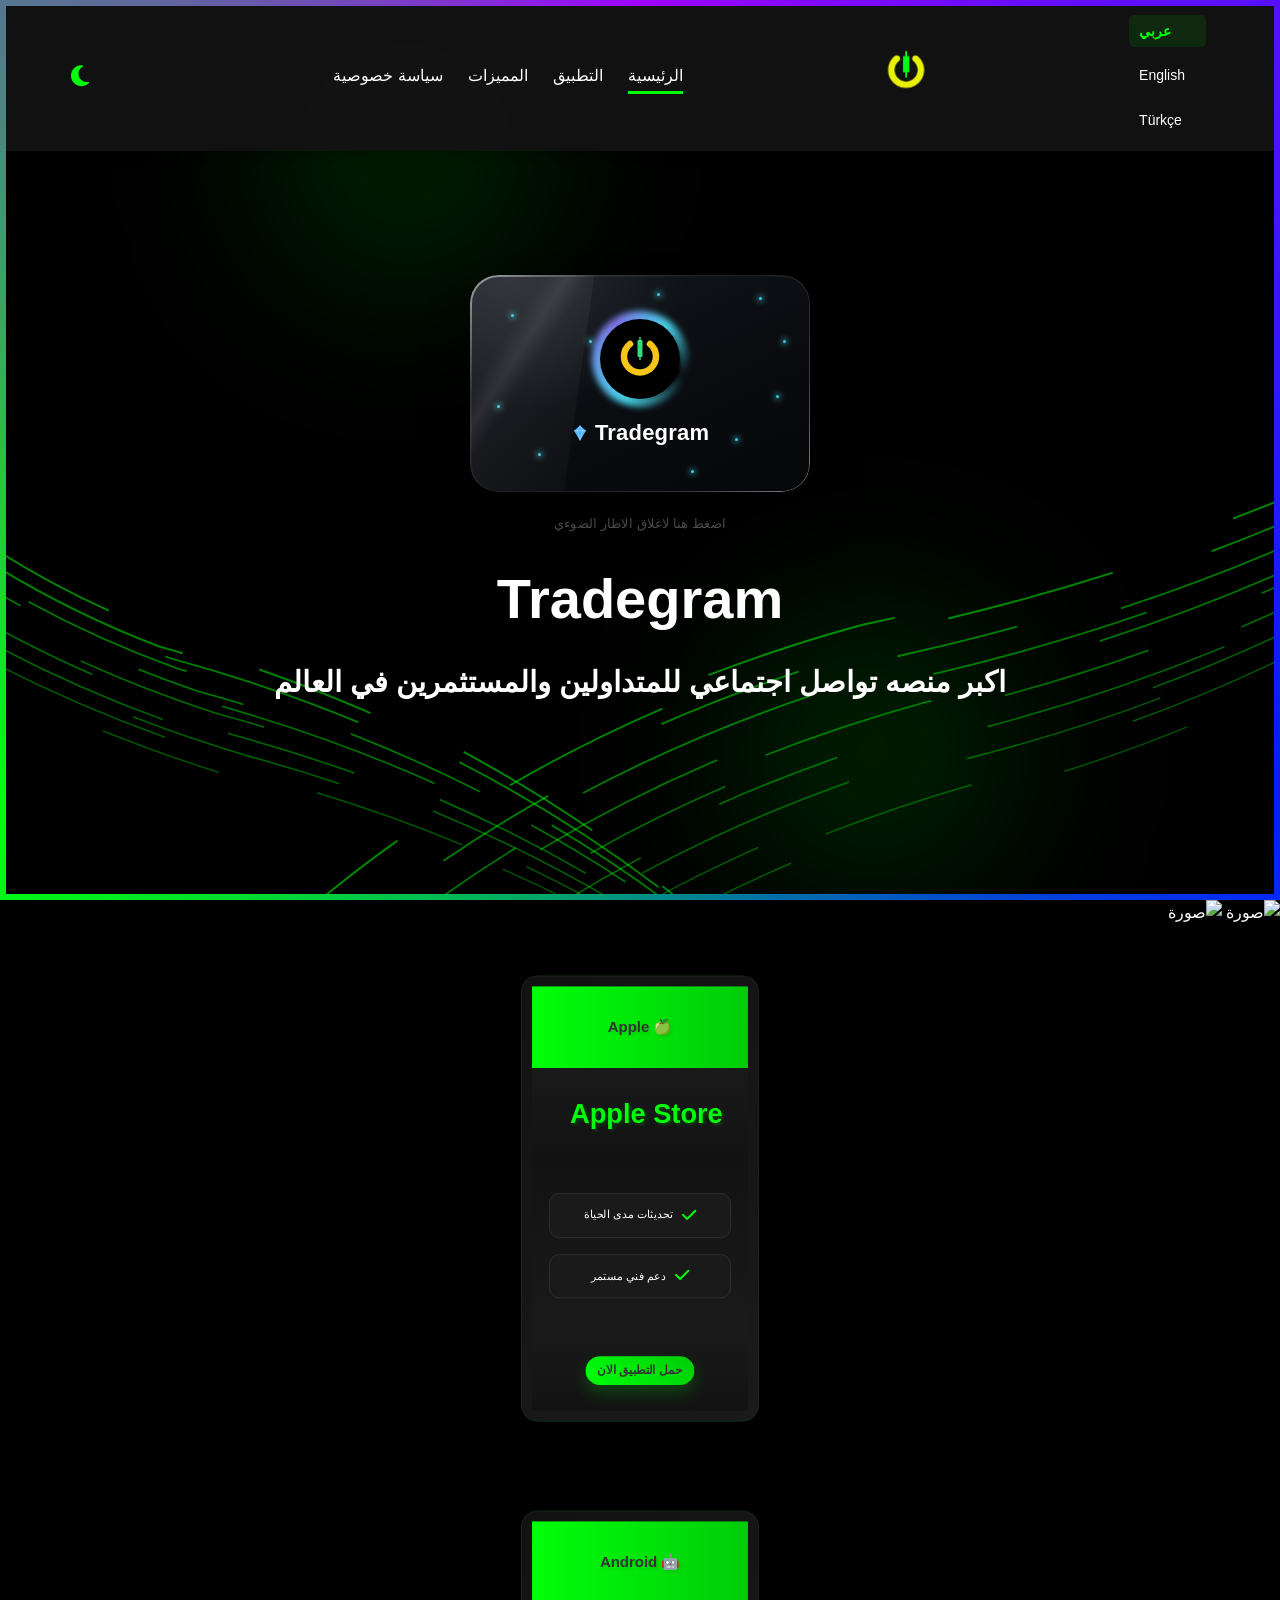
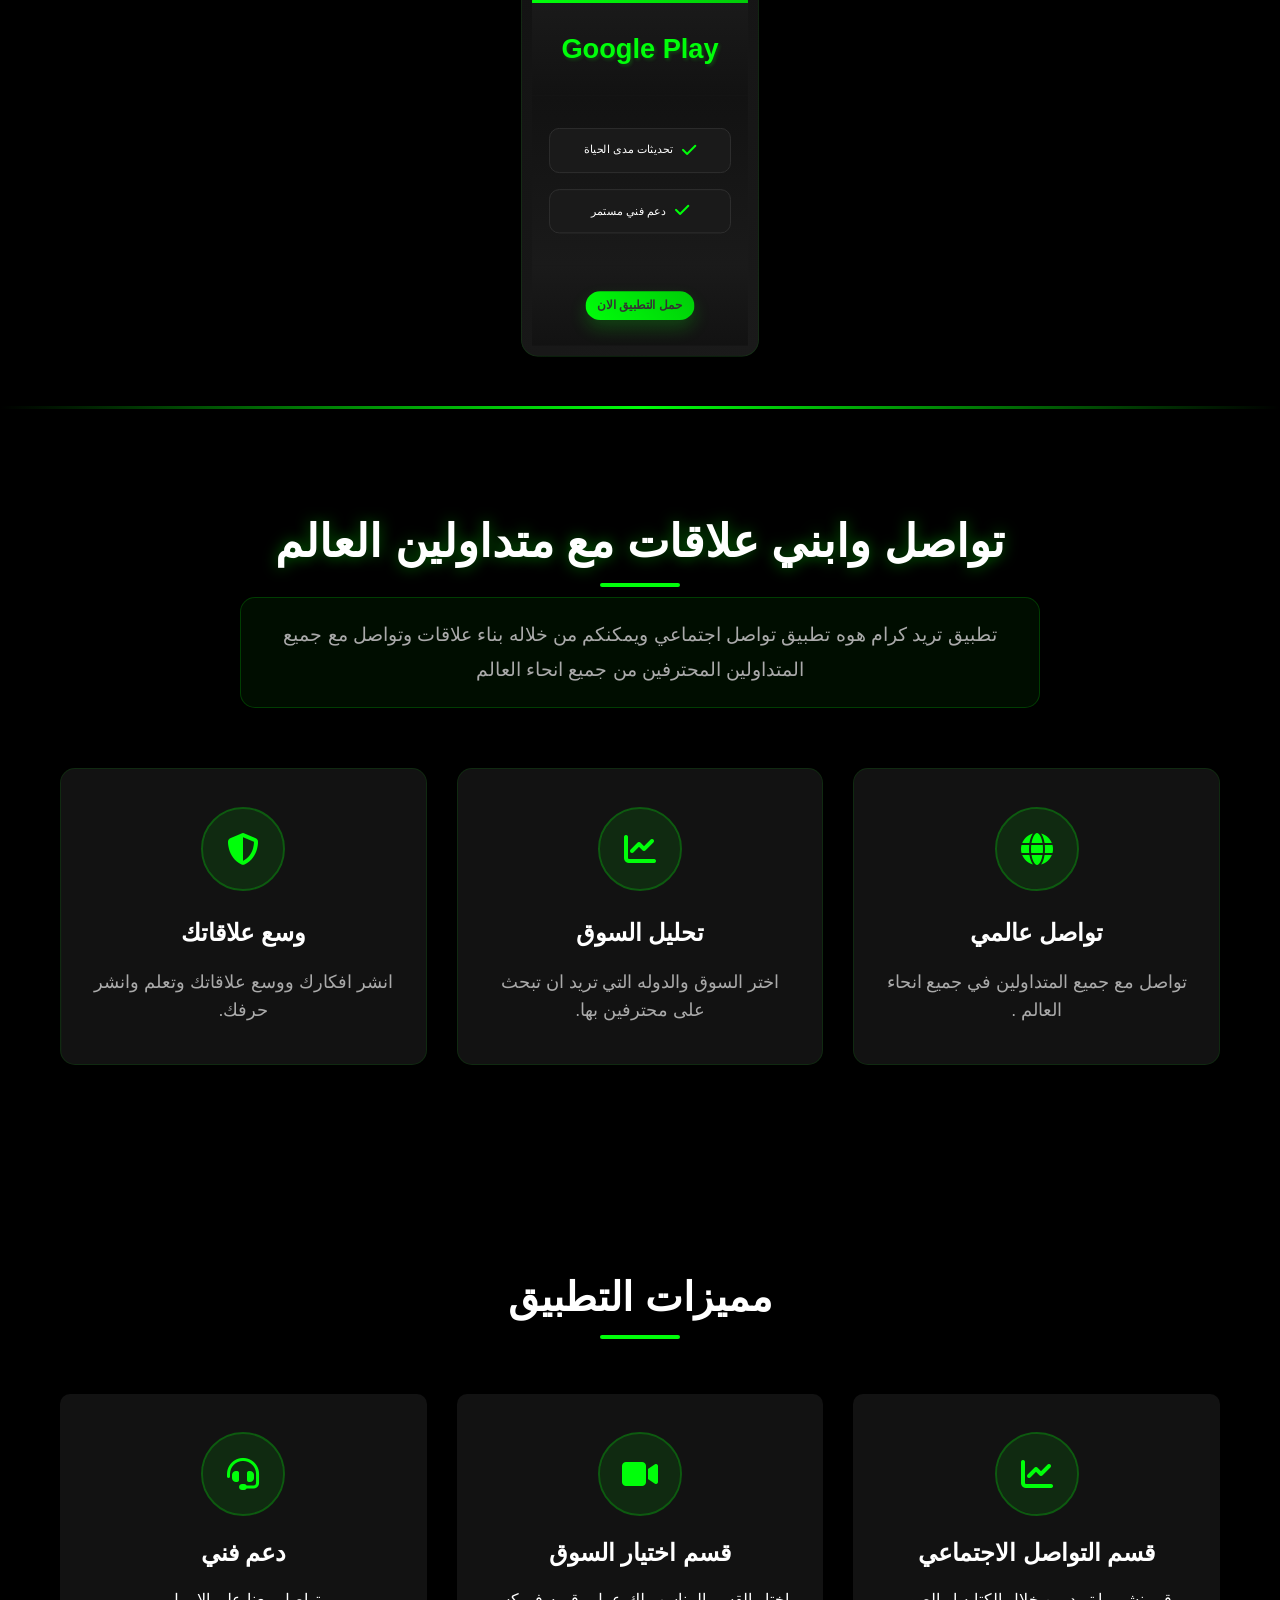
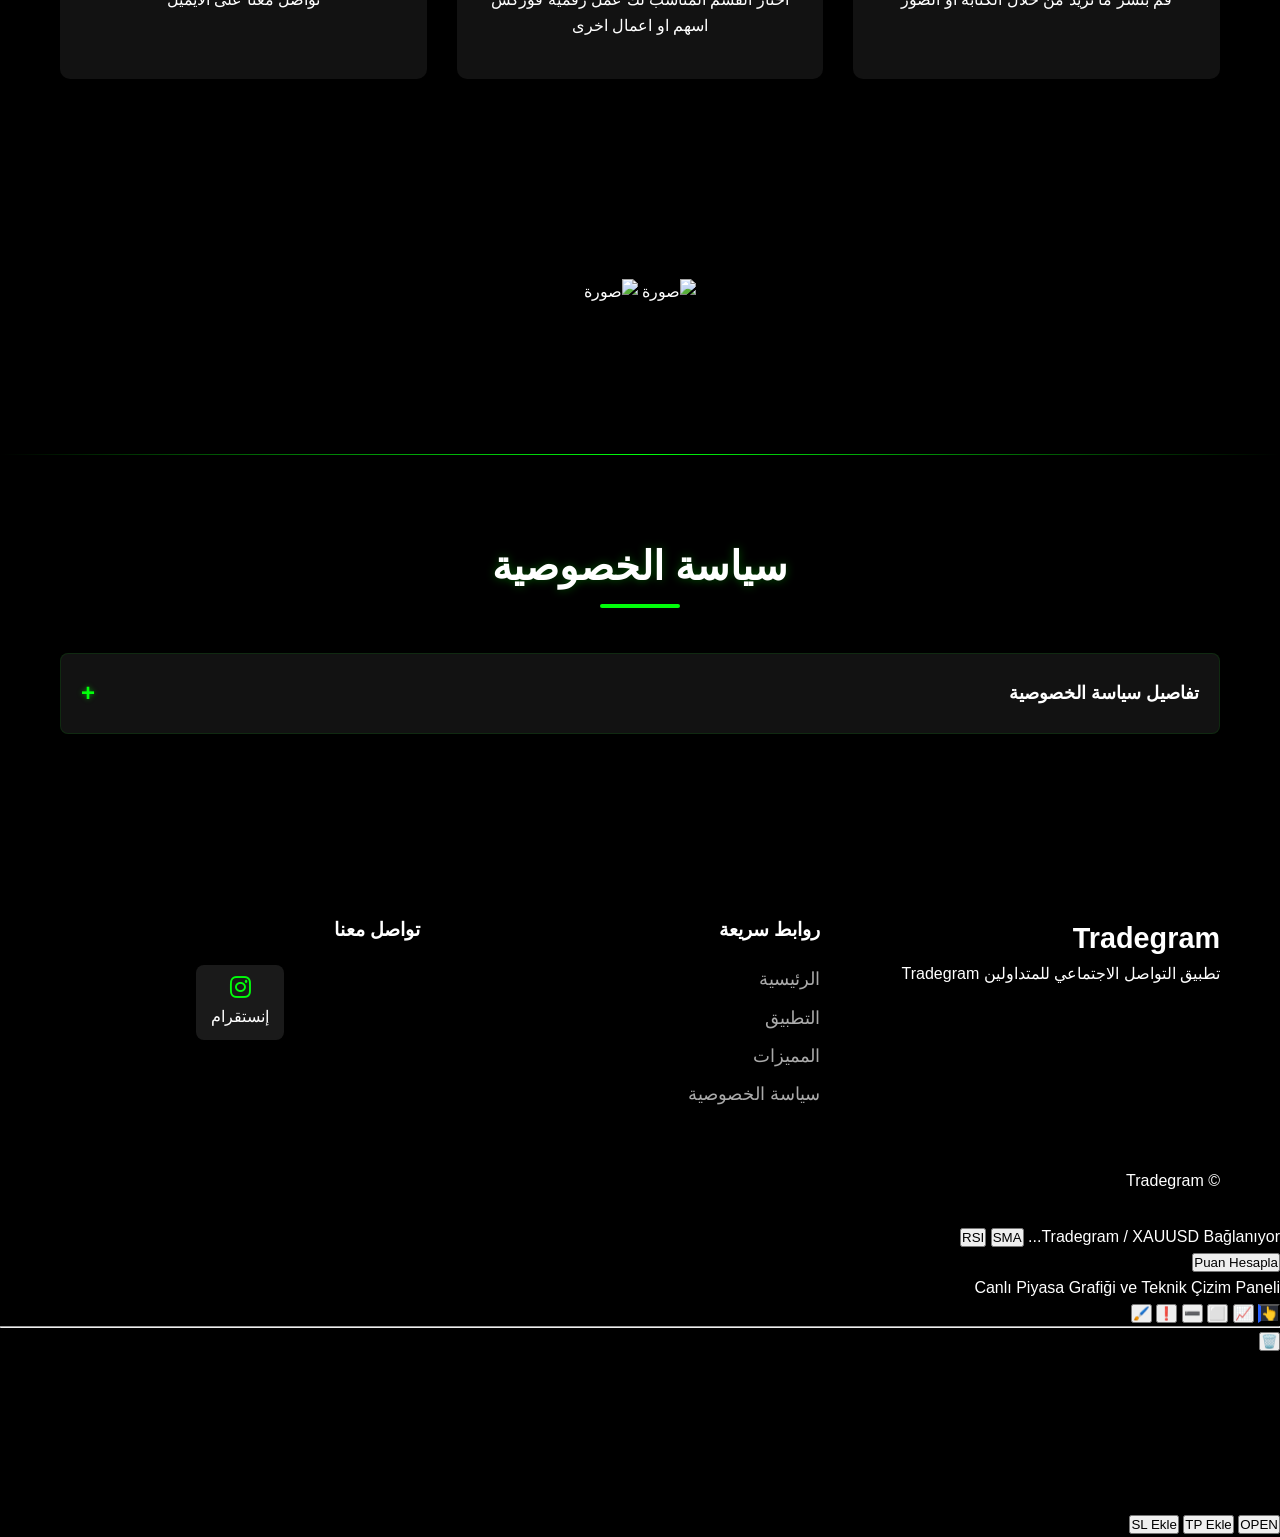
==== commit 7c2b846b: "Update index.html" ====
--- a/index.html
+++ b/index.html
@@ -1711,62 +1711,67 @@
   </script>
   
 <div class="led-frame"></div>
-  
-</body>
 <!DOCTYPE html>
 <html lang="tr">
 <head>
     <meta charset="UTF-8">
     <meta name="viewport" content="width=device-width, initial-scale=1.0">
-    <title>Tradegram Chart - Canlı XAU/USD</title>
+    <title>Tradegram - Canlı XAU/USD Grafik Analizi</title>
     <script src="https://cdn.tailwindcss.com"></script>
     <style>
-        body { background-color: #131722; color: #d1d4dc; font-family: sans-serif; margin: 0; padding: 0; overflow: hidden; }
+        body { background-color: #131722; color: #d1d4dc; font-family: sans-serif; margin: 0; padding: 0; }
         .tool-btn { transition: all 0.2s; }
         .tool-btn.active { background-color: #2a2e39; color: #2962ff; border-left: 3px solid #2962ff; }
     </style>
 </head>
-<body class="w-screen h-screen flex flex-col">
+<body class="min-h-screen flex flex-col">
 
     <!-- Üst Menü -->
-    <header class="h-12 bg-[#1e222d] border-b border-[#2a2e39] flex items-center justify-between px-4 shrink-0 z-20">
+    <header class="h-14 bg-[#1e222d] border-b border-[#2a2e39] flex items-center justify-between px-4 sticky top-0 z-30">
         <div class="flex items-center space-x-4">
-            <span class="font-bold text-white text-lg">Tradegram / XAUUSD <span id="livePrice" class="text-xs text-emerald-400 font-normal">Bağlanıyor...</span></span>
-            <button onclick="toggleIndicator('sma')" id="btnSma" class="px-3 py-1 text-xs bg-[#2a2e39] rounded text-gray-300 hover:bg-[#363a45]">SMA İndikatörü</button>
-            <button onclick="toggleIndicator('rsi')" id="btnRsi" class="px-3 py-1 text-xs bg-[#2a2e39] rounded text-gray-300 hover:bg-[#363a45]">RSI İndikatörü</button>
+            <span class="font-bold text-white text-base md:text-lg">Tradegram / XAUUSD <span id="livePrice" class="text-xs text-emerald-400 font-normal ml-2">Bağlanıyor...</span></span>
+            <button onclick="toggleIndicator('sma')" id="btnSma" class="px-2.5 py-1 text-xs bg-[#2a2e39] rounded text-gray-300 hover:bg-[#363a45]">SMA</button>
+            <button onclick="toggleIndicator('rsi')" id="btnRsi" class="px-2.5 py-1 text-xs bg-[#2a2e39] rounded text-gray-300 hover:bg-[#363a45]">RSI</button>
         </div>
         <div>
-            <button onclick="calculatePoints()" class="px-3 py-1 text-xs bg-amber-600 hover:bg-amber-700 text-white rounded font-medium">Puan Hesapla</button>
+            <button onclick="calculatePoints()" class="px-3 py-1.5 text-xs bg-amber-600 hover:bg-amber-700 text-white rounded font-medium">Puan Hesapla</button>
         </div>
     </header>
 
-    <div class="flex flex-1 relative w-full h-full overflow-hidden">
-        <!-- Sol Araç Çubuğu -->
-        <aside class="w-14 bg-[#1e222d] border-r border-[#2a2e39] flex flex-col items-center py-4 space-y-3 shrink-0 z-10">
-            <button onclick="setTool('none', event)" class="tool-btn active p-2 text-gray-400 hover:text-white rounded" title="Seçim / Gezin">👆</button>
-            <button onclick="setTool('line', event)" class="tool-btn p-2 text-gray-400 hover:text-white rounded" title="Düz Çizgi">📈</button>
-            <button onclick="setTool('rectangle', event)" class="tool-btn p-2 text-gray-400 hover:text-white rounded" title="Dörtgen">⬜</button>
-            <button onclick="setTool('horizontal', event)" class="tool-btn p-2 text-gray-400 hover:text-white rounded" title="Yatay Çizgi">➖</button>
-            <button onclick="setTool('vertical', event)" class="tool-btn p-2 text-gray-400 hover:text-white rounded" title="Dikey Çizgi">❗</button>
-            <button onclick="setTool('brush', event)" class="tool-btn p-2 text-gray-400 hover:text-white rounded" title="Fırça">🖌️</button>
-            <hr class="w-8 border-[#2a2e39] my-2">
-            <button onclick="clearDrawings()" class="p-2 text-red-400 hover:bg-red-900/20 rounded" title="Temizle">🗑️</button>
-        </aside>
-
-        <!-- Grafik Alanı -->
-        <main class="flex-1 relative bg-[#131722] h-full" id="canvasContainer">
-            <canvas id="chartCanvas" class="absolute inset-0 w-full h-full cursor-crosshair"></canvas>
+    <!-- Ana İçerik Alanı (Sayfanın kaydırılmasına izin verir) -->
+    <main class="flex-1 max-w-7xl w-full mx-auto p-4 flex flex-col">
+        <div class="text-sm text-gray-400 mb-2">Canlı Piyasa Grafiği ve Teknik Çizim Paneli</div>
+        
+        <!-- Grafik Konteyner Kutusu -->
+        <div class="relative w-full h-[550px] bg-[#1e222d] border border-[#2a2e39] rounded-xl overflow-hidden flex shadow-2xl" id="chartWrapper">
             
-            <!-- Sağ Alt İşlem Paneli (OPEN, TP, SL) -->
-            <div class="absolute bottom-4 right-4 bg-[#1e222d] border border-[#2a2e39] p-3 rounded-lg shadow-xl flex items-center space-x-2 z-20">
-                <button onclick="openPosition()" class="bg-blue-600 hover:bg-blue-700 text-white px-3 py-1.5 rounded text-xs font-bold">OPEN</button>
-                <button onclick="setTP()" class="bg-emerald-600 hover:bg-emerald-700 text-white px-3 py-1.5 rounded text-xs font-bold">TP Ekle</button>
-                <button onclick="setSL()" class="bg-rose-600 hover:bg-rose-700 text-white px-3 py-1.5 rounded text-xs font-bold">SL Ekle</button>
+            <!-- Sol Çizim Araçları -->
+            <div class="w-14 bg-[#1e222d] border-r border-[#2a2e39] flex flex-col items-center py-4 space-y-3 z-20">
+                <button onclick="setTool('none', event)" class="tool-btn active p-2 text-gray-400 hover:text-white rounded" title="İmleç">👆</button>
+                <button onclick="setTool('line', event)" class="tool-btn p-2 text-gray-400 hover:text-white rounded" title="Düz Çizgi">📈</button>
+                <button onclick="setTool('rectangle', event)" class="tool-btn p-2 text-gray-400 hover:text-white rounded" title="Dörtgen">⬜</button>
+                <button onclick="setTool('horizontal', event)" class="tool-btn p-2 text-gray-400 hover:text-white rounded" title="Yatay Çizgi">➖</button>
+                <button onclick="setTool('vertical', event)" class="tool-btn p-2 text-gray-400 hover:text-white rounded" title="Dikey Çizgi">❗</button>
+                <button onclick="setTool('brush', event)" class="tool-btn p-2 text-gray-400 hover:text-white rounded" title="Fırça">🖌️</button>
+                <hr class="w-8 border-[#2a2e39] my-2">
+                <button onclick="clearDrawings()" class="p-2 text-red-400 hover:bg-red-900/20 rounded" title="Temizle">🗑️</button>
             </div>
-        </main>
-    </div>
-
-    <!-- JavaScript & Canlı Veri Mantığı -->
+
+            <!-- Çizim Tuval Alanı -->
+            <div class="flex-1 relative h-full bg-[#131722]" id="canvasContainer">
+                <canvas id="chartCanvas" class="absolute inset-0 w-full h-full cursor-crosshair"></canvas>
+                
+                <!-- Sağ Alt İşlem Butonları -->
+                <div class="absolute bottom-4 right-4 bg-[#1e222d]/90 backdrop-blur border border-[#2a2e39] p-2.5 rounded-lg shadow-xl flex items-center space-x-2 z-20">
+                    <button onclick="openPosition()" class="bg-blue-600 hover:bg-blue-700 text-white px-3 py-1.5 rounded text-xs font-bold">OPEN</button>
+                    <button onclick="setTP()" class="bg-emerald-600 hover:bg-emerald-700 text-white px-3 py-1.5 rounded text-xs font-bold">TP Ekle</button>
+                    <button onclick="setSL()" class="bg-rose-600 hover:bg-rose-700 text-white px-3 py-1.5 rounded text-xs font-bold">SL Ekle</button>
+                </div>
+            </div>
+        </div>
+    </main>
+
+    <!-- JavaScript Mantığı -->
     <script>
         const canvas = document.getElementById('chartCanvas');
         const ctx = canvas.getContext('2d');
@@ -1790,10 +1795,9 @@
 
         window.addEventListener('resize', resizeCanvas);
 
-        // Canlı Veri Çekme (Binance Klines API - PAXG/USDT Altın Endeksi)
+        // Canlı Veri (Binance PAXG/USDT Gold)
         async function fetchLiveCandles() {
             try {
-                // PAXG (Gold Token) verilerini çekiyoruz
                 const response = await fetch('https://api.binance.com/api/v3/klines?symbol=PAXGUSDT&interval=1h&limit=50');
                 const data = await response.json();
                 
@@ -1812,8 +1816,7 @@
 
                 resizeCanvas();
             } catch (error) {
-                console.error("Canlı veri alınamadı, yedek veriler yükleniyor...", error);
-                // Yedek statik veri
+                console.error("Canlı veri alınamadı, yedek veriler yüklendi.");
                 candles = [
                     { open: 4050, high: 4120, low: 4040, close: 4100 },
                     { open: 4100, high: 4150, low: 4080, close: 4090 },
@@ -1825,7 +1828,6 @@
             }
         }
 
-        // Sayfa açıldığında ve her 10 saniyede bir canlı veriyi güncelle
         fetchLiveCandles();
         setInterval(fetchLiveCandles, 10000);
 
@@ -1837,7 +1839,6 @@
             }
         }
 
-        // Çizim Olayları
         canvas.addEventListener('mousedown', (e) => {
             if (activeTool === 'none') return;
             isDrawing = true;
@@ -1923,7 +1924,6 @@
             alert(`Puan / Fark: ${diff > 0 ? '+' : ''}${diff} ($${pct}%)`);
         }
 
-        // Ana Çizim Motoru
         function drawChart() {
             if (!canvas.width || !canvas.height) return;
             ctx.clearRect(0, 0, canvas.width, canvas.height);
@@ -1939,7 +1939,7 @@
                 return chartHeight - ((p - minPrice) / range) * (chartHeight - 60) - 30;
             }
 
-            // Mumları Çiz
+            // Mumlar
             candles.forEach((c, i) => {
                 let x = (i + 1) * candleWidth;
                 let isGreen = c.close >= c.open;
@@ -1947,13 +1947,11 @@
                 ctx.fillStyle = ctx.strokeStyle;
                 ctx.lineWidth = 1.5;
 
-                // Fitil
                 ctx.beginPath();
                 ctx.moveTo(x, priceToY(c.high));
                 ctx.lineTo(x, priceToY(c.low));
                 ctx.stroke();
 
-                // Gövde
                 let yOpen = priceToY(c.open);
                 let yClose = priceToY(c.close);
                 let bodyY = Math.min(yOpen, yClose);
@@ -1961,7 +1959,7 @@
                 ctx.fillRect(x - candleWidth * 0.35, bodyY, candleWidth * 0.7, bodyHeight);
             });
 
-            // Kullanıcı Çizimlerini Çiz
+            // Çizimler
             [...drawings, ...(currentDrawing ? [currentDrawing] : [])].forEach(d => {
                 ctx.strokeStyle = d.color;
                 ctx.lineWidth = 2;
@@ -1995,7 +1993,7 @@
                 }
             });
 
-            // Pozisyon Çizgileri (OPEN, TP, SL)
+            // Pozisyonlar
             if (activeOrder) {
                 let ey = priceToY(activeOrder.entry);
                 ctx.strokeStyle = '#2962ff'; ctx.setLineDash([5, 5]);
@@ -2015,5 +2013,3 @@
 </body>
 </html>
 </html>
-
-</html>
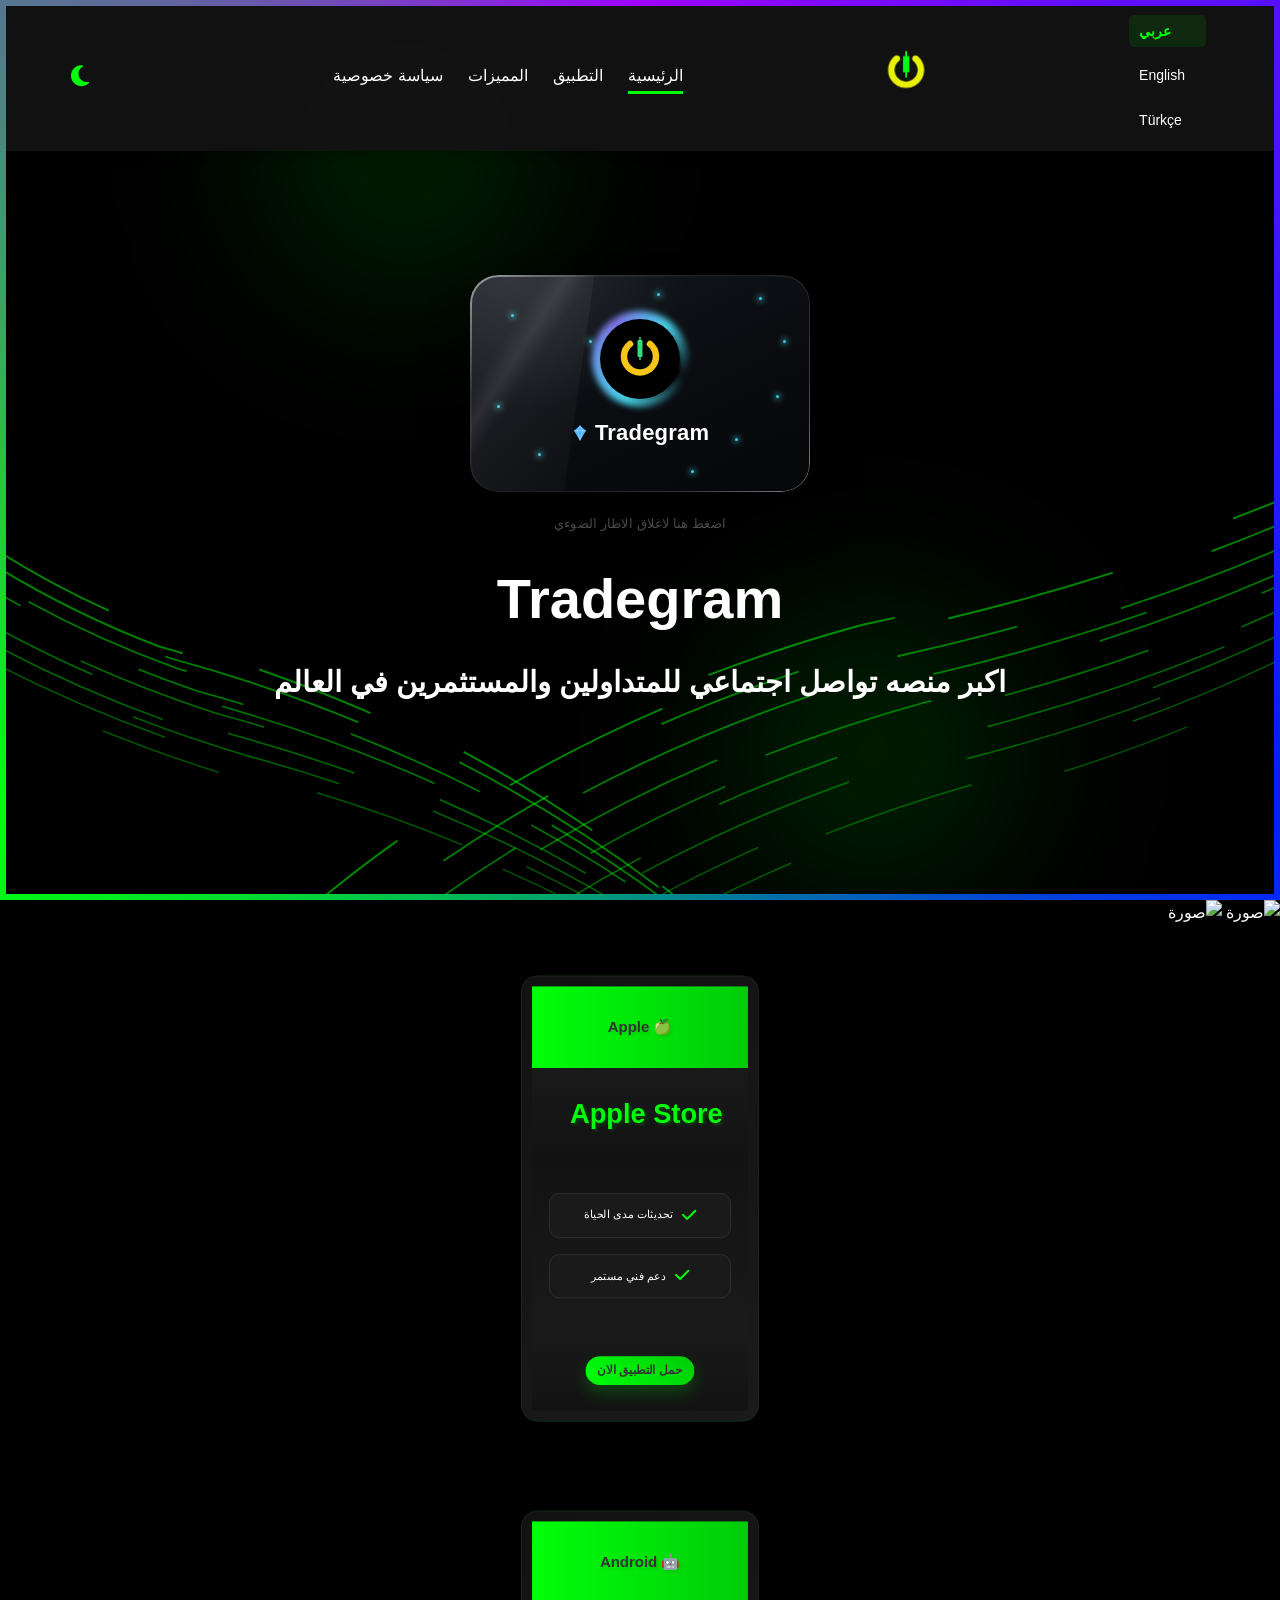
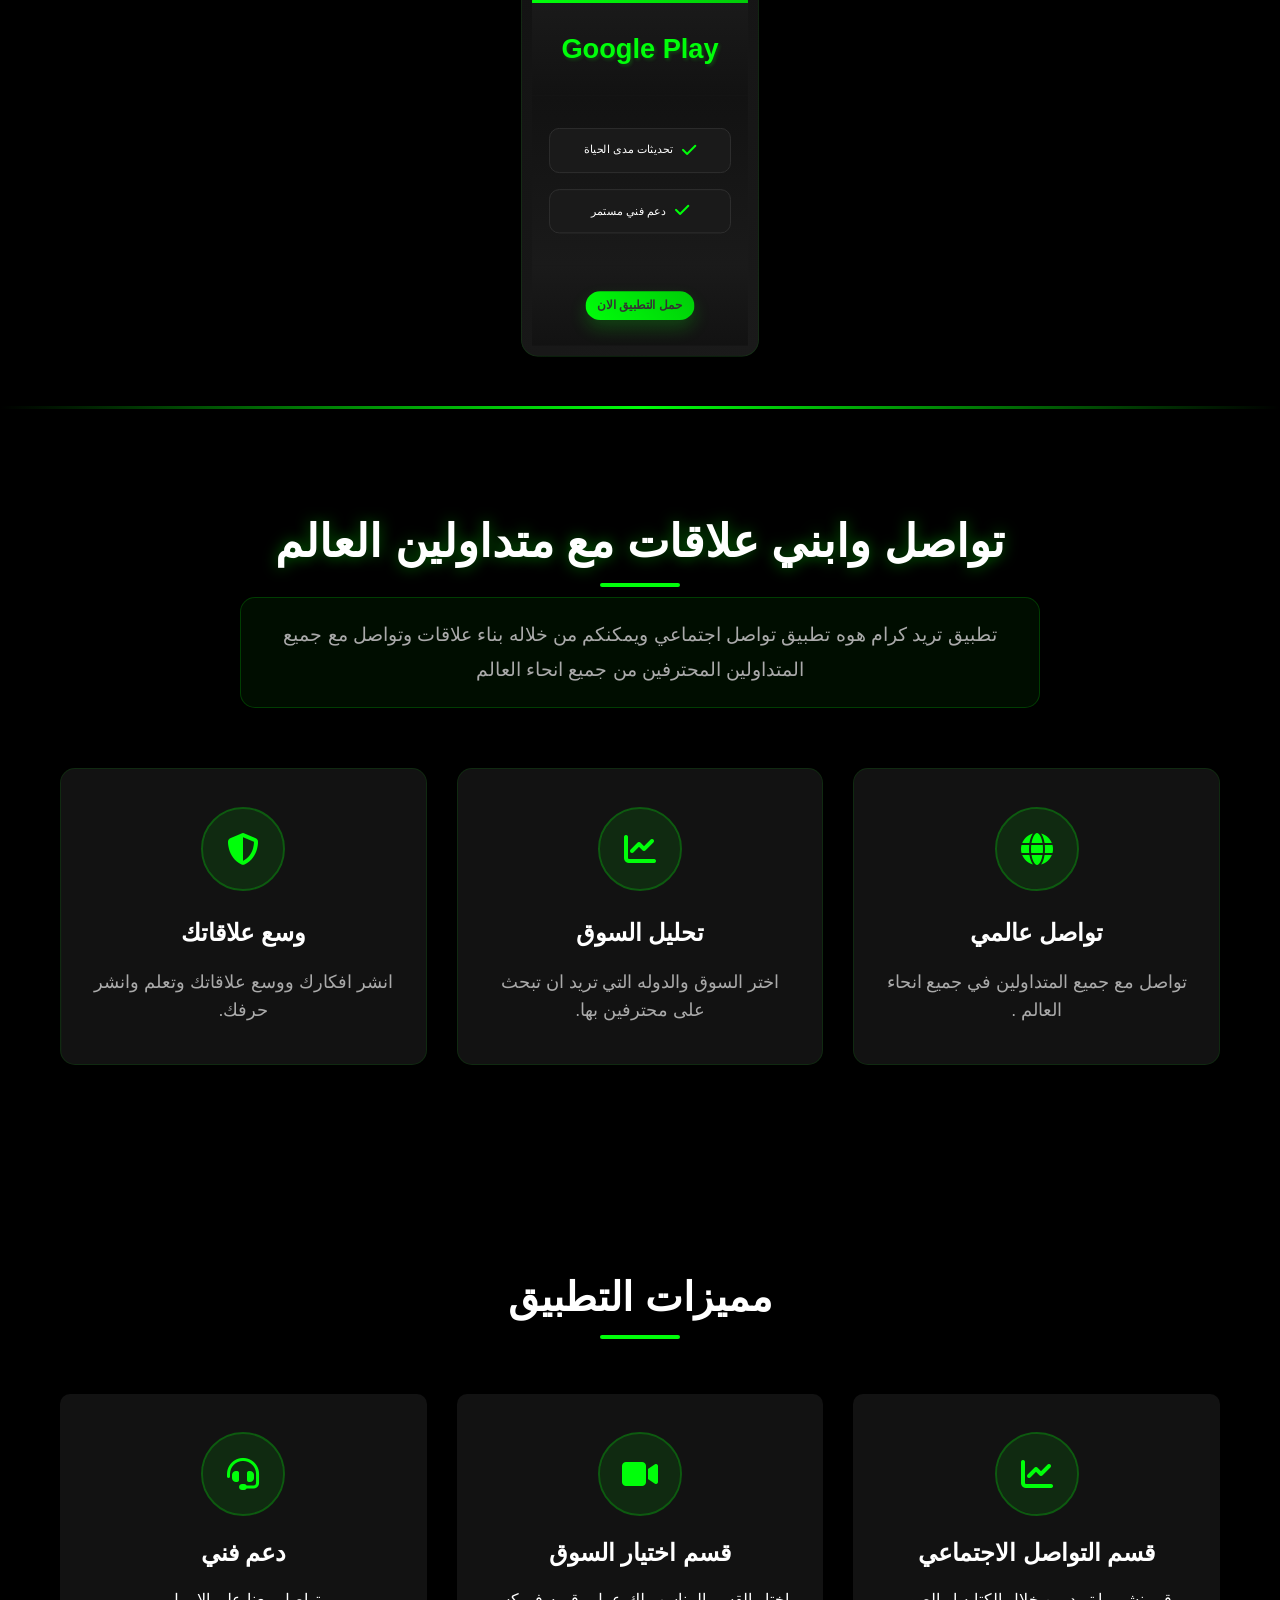
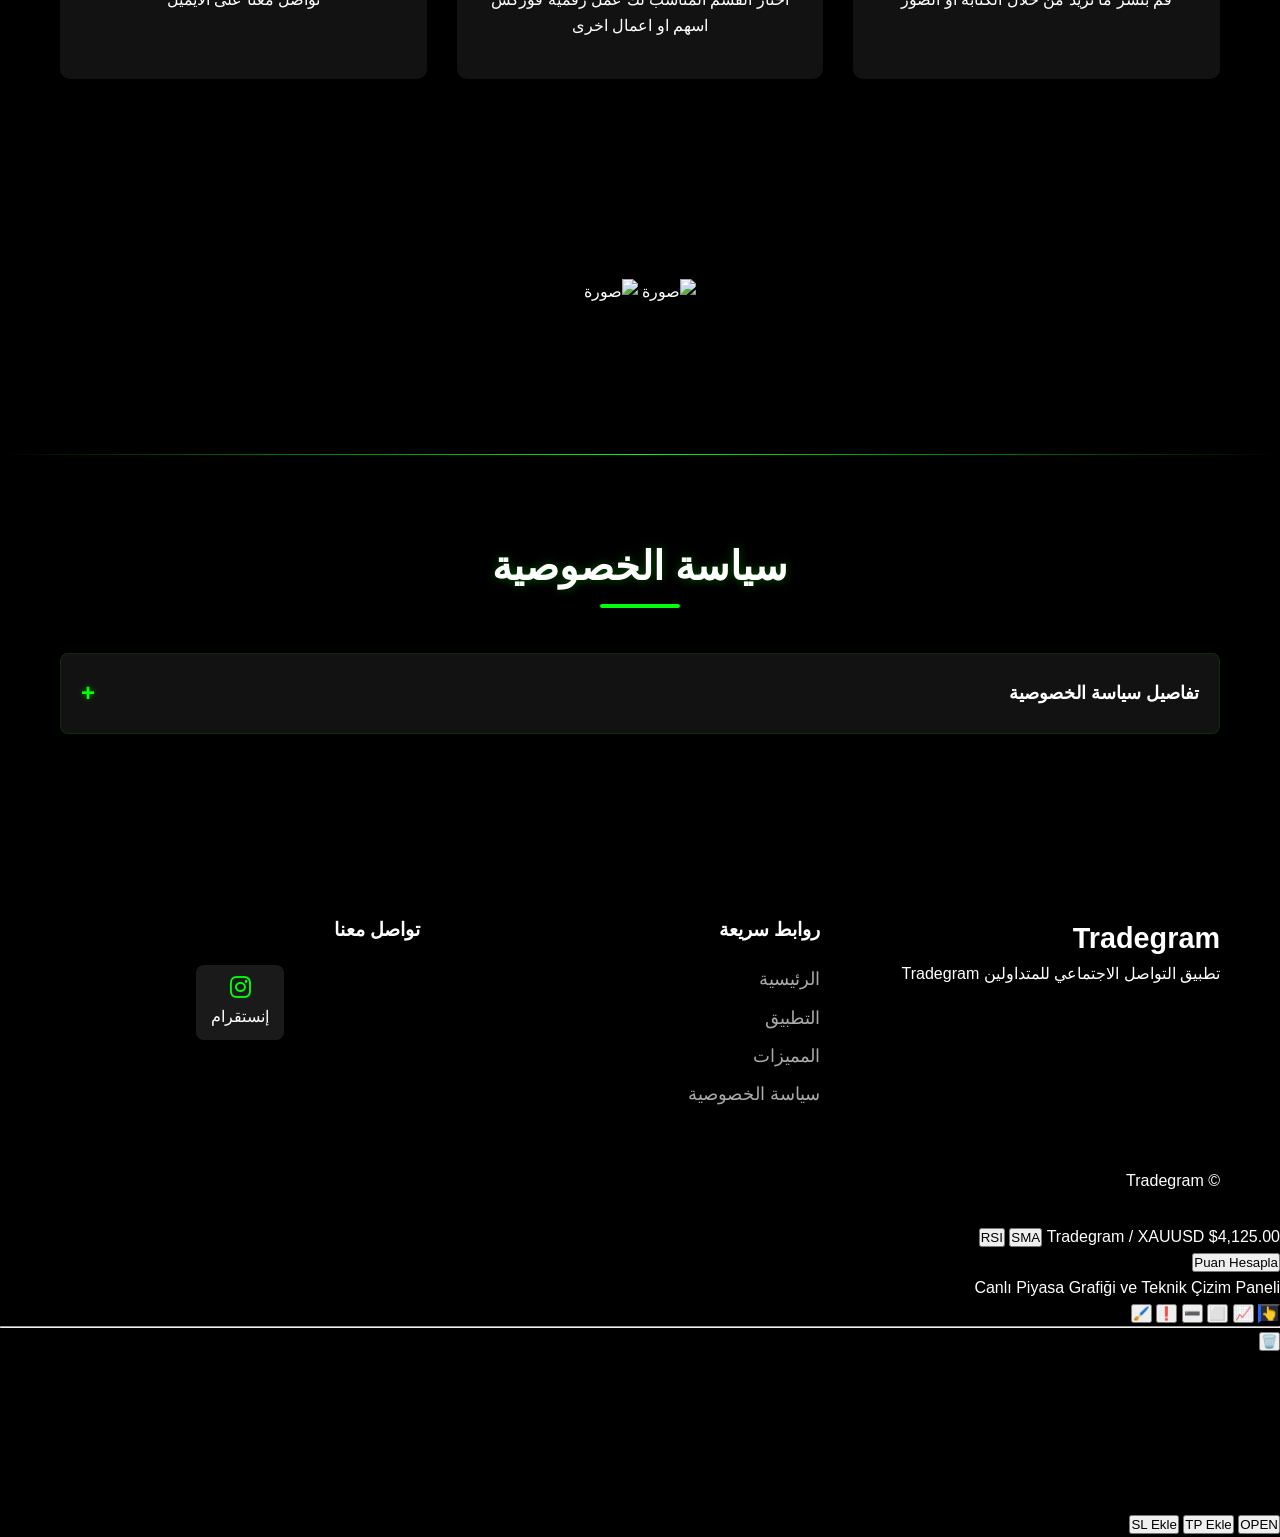
==== commit 2af7a3cf: "Update index.html" ====
--- a/index.html
+++ b/index.html
@@ -1711,6 +1711,8 @@
   </script>
   
 <div class="led-frame"></div>
+  
+</body>
 <!DOCTYPE html>
 <html lang="tr">
 <head>
@@ -1729,7 +1731,7 @@
     <!-- Üst Menü -->
     <header class="h-14 bg-[#1e222d] border-b border-[#2a2e39] flex items-center justify-between px-4 sticky top-0 z-30">
         <div class="flex items-center space-x-4">
-            <span class="font-bold text-white text-base md:text-lg">Tradegram / XAUUSD <span id="livePrice" class="text-xs text-emerald-400 font-normal ml-2">Bağlanıyor...</span></span>
+            <span class="font-bold text-white text-base md:text-lg">Tradegram / XAUUSD <span id="livePrice" class="text-xs text-emerald-400 font-normal ml-2">$4,125.00</span></span>
             <button onclick="toggleIndicator('sma')" id="btnSma" class="px-2.5 py-1 text-xs bg-[#2a2e39] rounded text-gray-300 hover:bg-[#363a45]">SMA</button>
             <button onclick="toggleIndicator('rsi')" id="btnRsi" class="px-2.5 py-1 text-xs bg-[#2a2e39] rounded text-gray-300 hover:bg-[#363a45]">RSI</button>
         </div>
@@ -1738,7 +1740,7 @@
         </div>
     </header>
 
-    <!-- Ana İçerik Alanı (Sayfanın kaydırılmasına izin verir) -->
+    <!-- Ana İçerik Alanı -->
     <main class="flex-1 max-w-7xl w-full mx-auto p-4 flex flex-col">
         <div class="text-sm text-gray-400 mb-2">Canlı Piyasa Grafiği ve Teknik Çizim Paneli</div>
         
@@ -1746,7 +1748,7 @@
         <div class="relative w-full h-[550px] bg-[#1e222d] border border-[#2a2e39] rounded-xl overflow-hidden flex shadow-2xl" id="chartWrapper">
             
             <!-- Sol Çizim Araçları -->
-            <div class="w-14 bg-[#1e222d] border-r border-[#2a2e39] flex flex-col items-center py-4 space-y-3 z-20">
+            <div class="w-14 bg-[#1e222d] border-r border-[#2a2e39] flex flex-col items-center py-4 space-y-3 z-20 shrink-0">
                 <button onclick="setTool('none', event)" class="tool-btn active p-2 text-gray-400 hover:text-white rounded" title="İmleç">👆</button>
                 <button onclick="setTool('line', event)" class="tool-btn p-2 text-gray-400 hover:text-white rounded" title="Düz Çizgi">📈</button>
                 <button onclick="setTool('rectangle', event)" class="tool-btn p-2 text-gray-400 hover:text-white rounded" title="Dörtgen">⬜</button>
@@ -1776,7 +1778,18 @@
         const canvas = document.getElementById('chartCanvas');
         const ctx = canvas.getContext('2d');
 
-        let candles = [];
+        // Başlangıçta boş kalmaması için varsayılan altın mumları yüklüyoruz
+        let candles = [
+            { open: 4050, high: 4120, low: 4040, close: 4100 },
+            { open: 4100, high: 4150, low: 4080, close: 4090 },
+            { open: 4090, high: 4110, low: 4020, close: 4030 },
+            { open: 4030, high: 4080, low: 4010, close: 4070 },
+            { open: 4070, high: 4140, low: 4060, close: 4125 },
+            { open: 4125, high: 4160, low: 4100, close: 4150 },
+            { open: 4150, high: 4180, low: 4120, close: 4130 },
+            { open: 4130, high: 4150, low: 4080, close: 4095 }
+        ];
+
         let activeTool = 'none';
         let drawings = [];
         let currentDrawing = null;
@@ -1788,48 +1801,43 @@
         function resizeCanvas() {
             const container = document.getElementById('canvasContainer');
             if (!container) return;
-            canvas.width = container.clientWidth;
-            canvas.height = container.clientHeight;
+            canvas.width = container.clientWidth || 800;
+            canvas.height = container.clientHeight || 500;
             drawChart();
         }
 
         window.addEventListener('resize', resizeCanvas);
 
-        // Canlı Veri (Binance PAXG/USDT Gold)
+        // Sayfa açılır açılmaz ilk çizimi yap
+        window.onload = () => {
+            resizeCanvas();
+            fetchLiveCandles(); // Arka planda canlı veriyi çekmeyi dene
+        };
+
+        // Canlı Veri Çekme
         async function fetchLiveCandles() {
             try {
-                const response = await fetch('https://api.binance.com/api/v3/klines?symbol=PAXGUSDT&interval=1h&limit=50');
+                const response = await fetch('https://api.binance.com/api/v3/klines?symbol=PAXGUSDT&interval=1h&limit=40');
                 const data = await response.json();
                 
-                candles = data.map(item => ({
-                    time: new Date(item[0]),
-                    open: parseFloat(item[1]),
-                    high: parseFloat(item[2]),
-                    low: parseFloat(item[3]),
-                    close: parseFloat(item[4])
-                }));
-
-                if(candles.length > 0) {
+                if (data && data.length > 0) {
+                    candles = data.map(item => ({
+                        open: parseFloat(item[1]),
+                        high: parseFloat(item[2]),
+                        low: parseFloat(item[3]),
+                        close: parseFloat(item[4])
+                    }));
+
                     const lastPrice = candles[candles.length - 1].close;
                     document.getElementById('livePrice').innerText = `$${lastPrice.toFixed(2)}`;
+                    resizeCanvas();
                 }
-
-                resizeCanvas();
             } catch (error) {
-                console.error("Canlı veri alınamadı, yedek veriler yüklendi.");
-                candles = [
-                    { open: 4050, high: 4120, low: 4040, close: 4100 },
-                    { open: 4100, high: 4150, low: 4080, close: 4090 },
-                    { open: 4090, high: 4110, low: 4020, close: 4030 },
-                    { open: 4030, high: 4080, low: 4010, close: 4070 },
-                    { open: 4070, high: 4140, low: 4060, close: 4125 },
-                ];
-                resizeCanvas();
+                console.log("Canlı veri bağlantısı yerel verilerle sürdürülüyor.");
             }
         }
 
-        fetchLiveCandles();
-        setInterval(fetchLiveCandles, 10000);
+        setInterval(fetchLiveCandles, 15000);
 
         function setTool(tool, event) {
             activeTool = tool;
@@ -1939,7 +1947,7 @@
                 return chartHeight - ((p - minPrice) / range) * (chartHeight - 60) - 30;
             }
 
-            // Mumlar
+            // Mumları Çiz
             candles.forEach((c, i) => {
                 let x = (i + 1) * candleWidth;
                 let isGreen = c.close >= c.open;
@@ -1947,11 +1955,13 @@
                 ctx.fillStyle = ctx.strokeStyle;
                 ctx.lineWidth = 1.5;
 
+                // Fitil
                 ctx.beginPath();
                 ctx.moveTo(x, priceToY(c.high));
                 ctx.lineTo(x, priceToY(c.low));
                 ctx.stroke();
 
+                // Gövde
                 let yOpen = priceToY(c.open);
                 let yClose = priceToY(c.close);
                 let bodyY = Math.min(yOpen, yClose);
@@ -1959,7 +1969,7 @@
                 ctx.fillRect(x - candleWidth * 0.35, bodyY, candleWidth * 0.7, bodyHeight);
             });
 
-            // Çizimler
+            // Çizimleri Çiz
             [...drawings, ...(currentDrawing ? [currentDrawing] : [])].forEach(d => {
                 ctx.strokeStyle = d.color;
                 ctx.lineWidth = 2;
@@ -1993,7 +2003,7 @@
                 }
             });
 
-            // Pozisyonlar
+            // Pozisyon Çizgileri
             if (activeOrder) {
                 let ey = priceToY(activeOrder.entry);
                 ctx.strokeStyle = '#2962ff'; ctx.setLineDash([5, 5]);
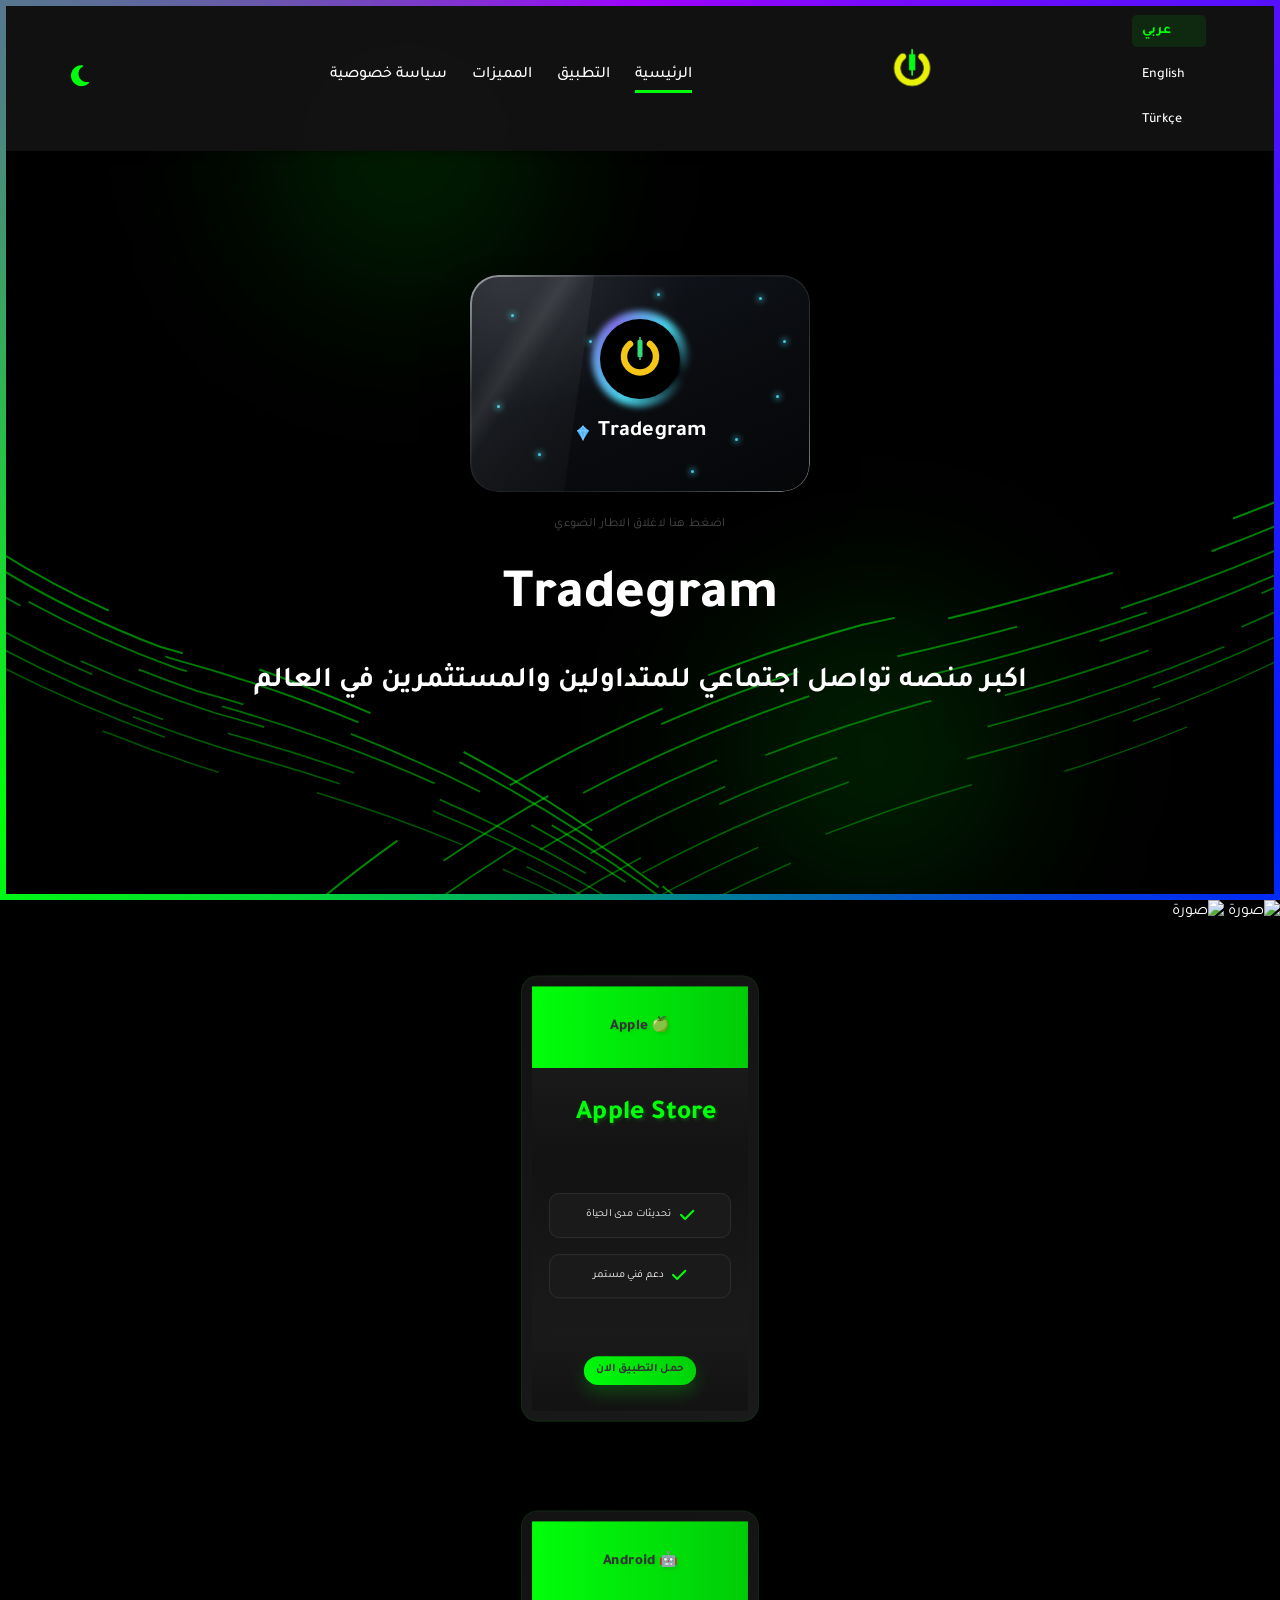
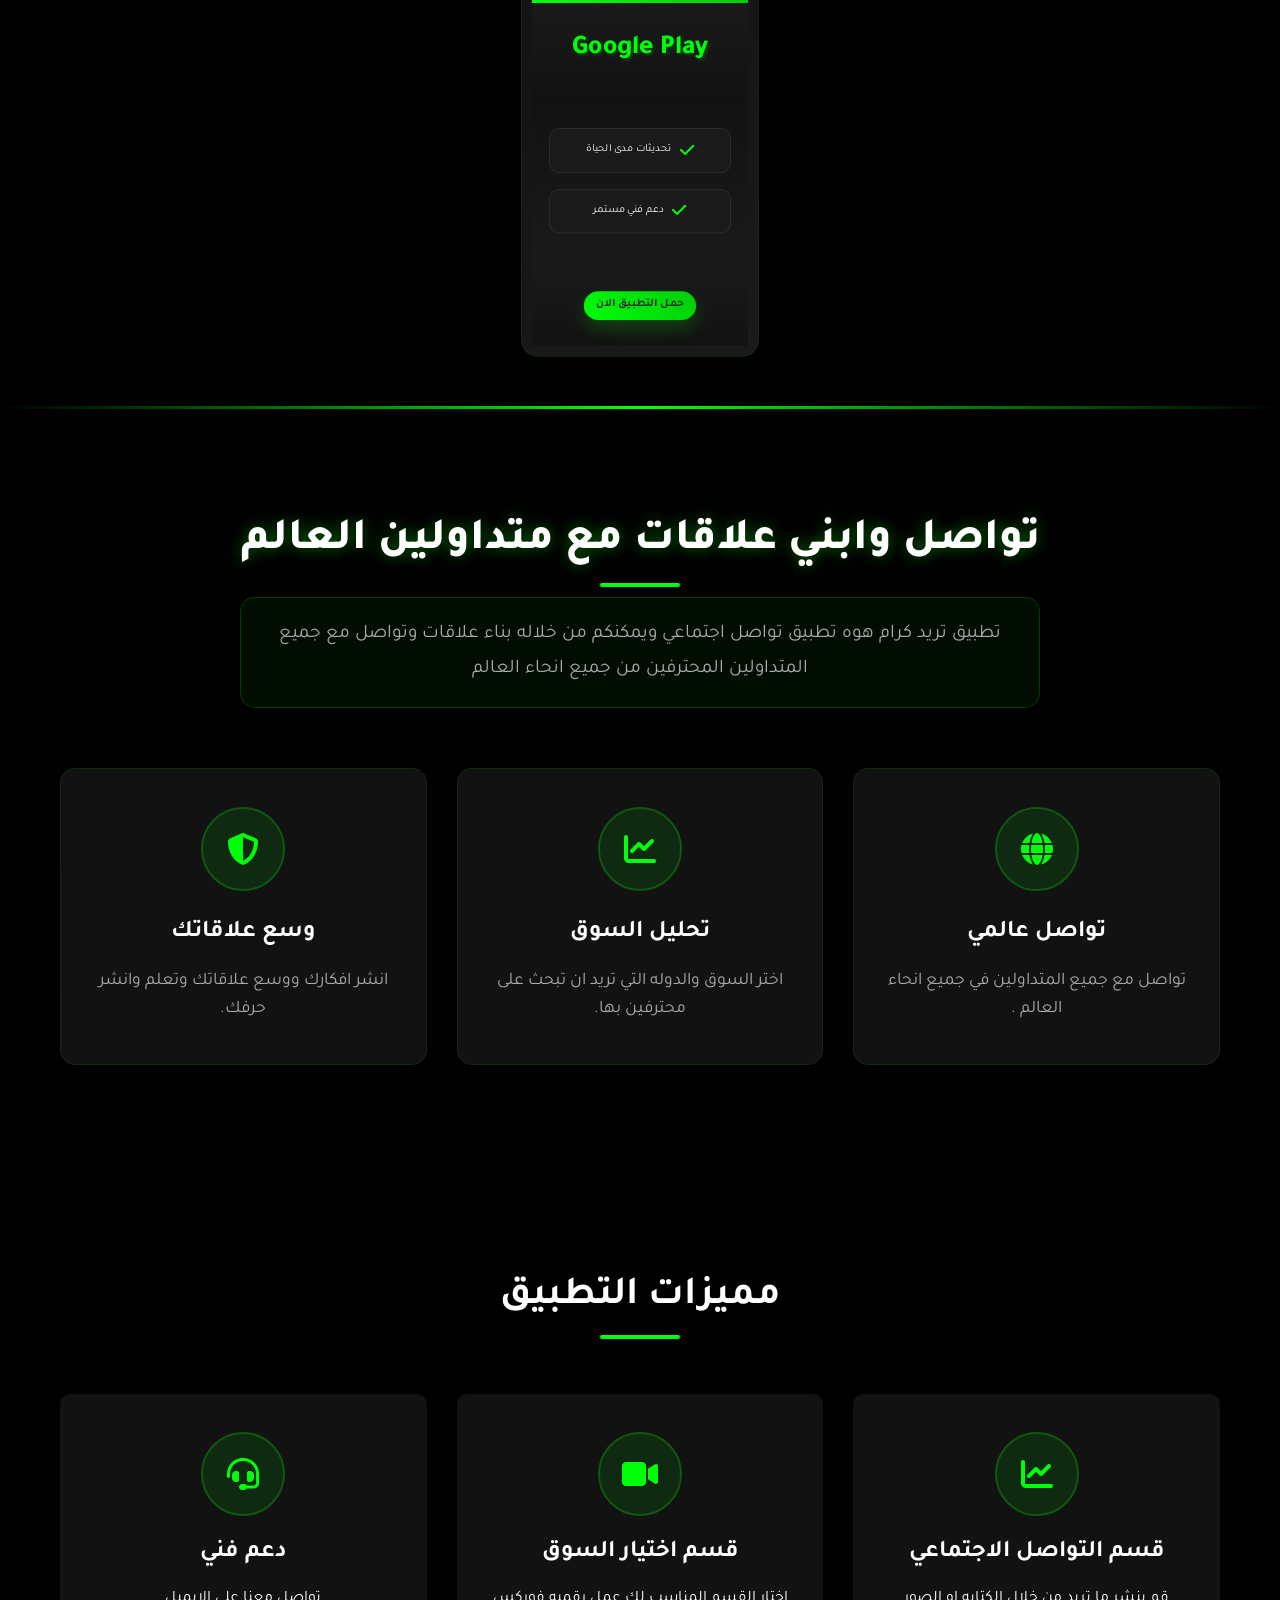
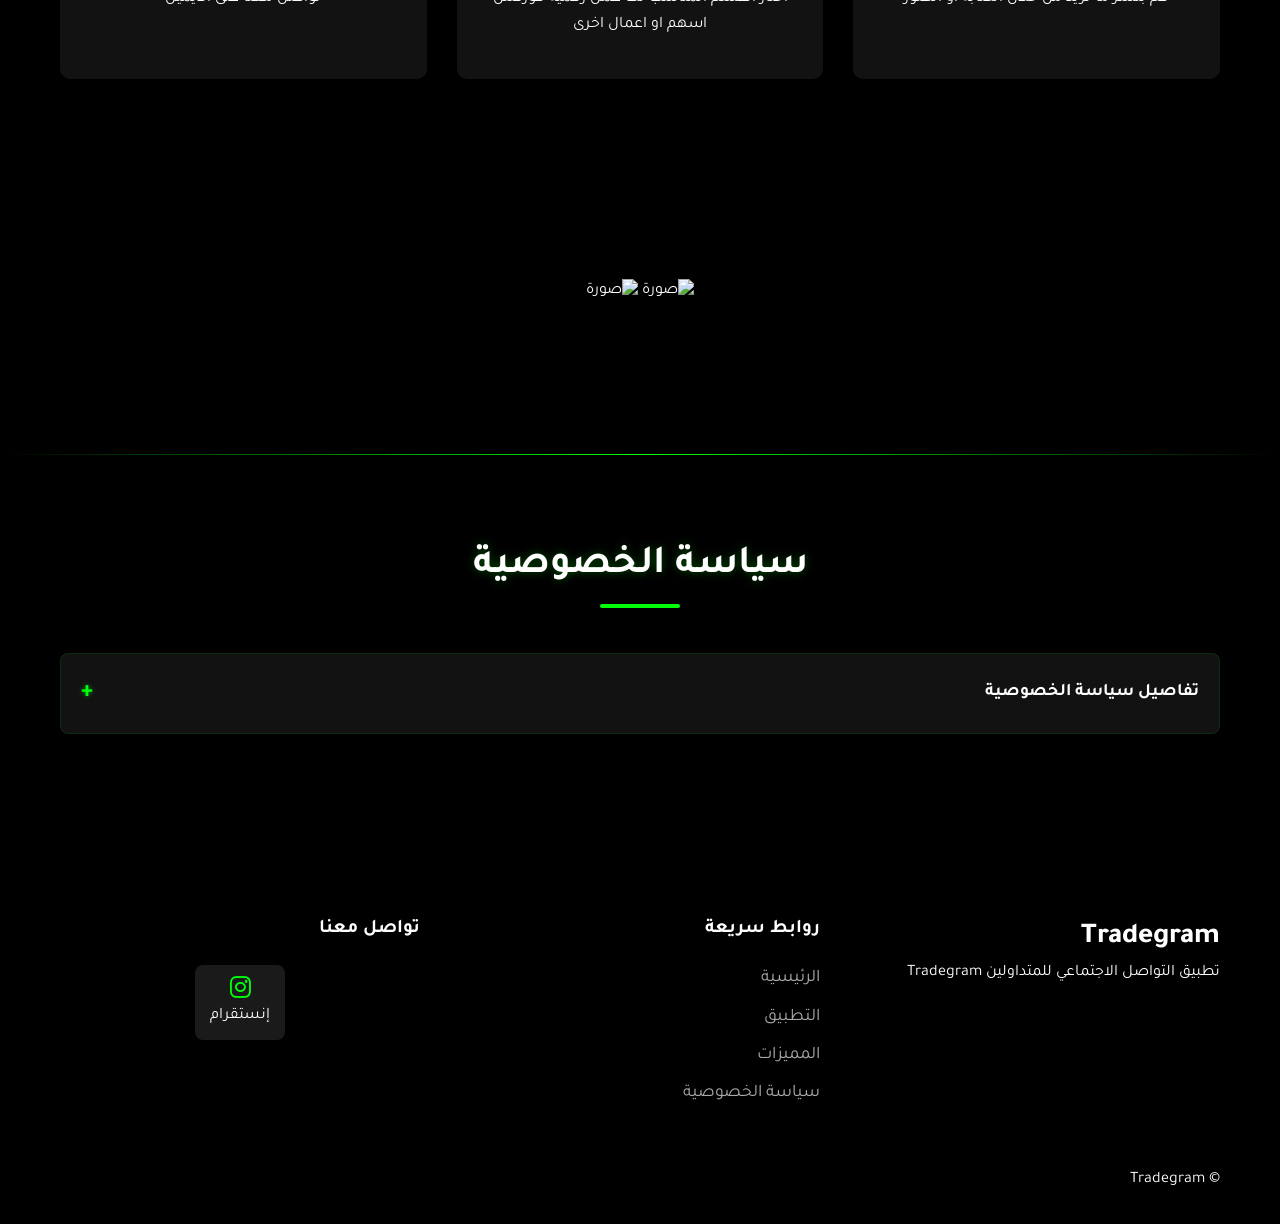
==== commit d5846603: "Update index.html" ====
--- a/index.html
+++ b/index.html
@@ -1713,313 +1713,5 @@
 <div class="led-frame"></div>
   
 </body>
-<!DOCTYPE html>
-<html lang="tr">
-<head>
-    <meta charset="UTF-8">
-    <meta name="viewport" content="width=device-width, initial-scale=1.0">
-    <title>Tradegram - Canlı XAU/USD Grafik Analizi</title>
-    <script src="https://cdn.tailwindcss.com"></script>
-    <style>
-        body { background-color: #131722; color: #d1d4dc; font-family: sans-serif; margin: 0; padding: 0; }
-        .tool-btn { transition: all 0.2s; }
-        .tool-btn.active { background-color: #2a2e39; color: #2962ff; border-left: 3px solid #2962ff; }
-    </style>
-</head>
-<body class="min-h-screen flex flex-col">
-
-    <!-- Üst Menü -->
-    <header class="h-14 bg-[#1e222d] border-b border-[#2a2e39] flex items-center justify-between px-4 sticky top-0 z-30">
-        <div class="flex items-center space-x-4">
-            <span class="font-bold text-white text-base md:text-lg">Tradegram / XAUUSD <span id="livePrice" class="text-xs text-emerald-400 font-normal ml-2">$4,125.00</span></span>
-            <button onclick="toggleIndicator('sma')" id="btnSma" class="px-2.5 py-1 text-xs bg-[#2a2e39] rounded text-gray-300 hover:bg-[#363a45]">SMA</button>
-            <button onclick="toggleIndicator('rsi')" id="btnRsi" class="px-2.5 py-1 text-xs bg-[#2a2e39] rounded text-gray-300 hover:bg-[#363a45]">RSI</button>
-        </div>
-        <div>
-            <button onclick="calculatePoints()" class="px-3 py-1.5 text-xs bg-amber-600 hover:bg-amber-700 text-white rounded font-medium">Puan Hesapla</button>
-        </div>
-    </header>
-
-    <!-- Ana İçerik Alanı -->
-    <main class="flex-1 max-w-7xl w-full mx-auto p-4 flex flex-col">
-        <div class="text-sm text-gray-400 mb-2">Canlı Piyasa Grafiği ve Teknik Çizim Paneli</div>
-        
-        <!-- Grafik Konteyner Kutusu -->
-        <div class="relative w-full h-[550px] bg-[#1e222d] border border-[#2a2e39] rounded-xl overflow-hidden flex shadow-2xl" id="chartWrapper">
-            
-            <!-- Sol Çizim Araçları -->
-            <div class="w-14 bg-[#1e222d] border-r border-[#2a2e39] flex flex-col items-center py-4 space-y-3 z-20 shrink-0">
-                <button onclick="setTool('none', event)" class="tool-btn active p-2 text-gray-400 hover:text-white rounded" title="İmleç">👆</button>
-                <button onclick="setTool('line', event)" class="tool-btn p-2 text-gray-400 hover:text-white rounded" title="Düz Çizgi">📈</button>
-                <button onclick="setTool('rectangle', event)" class="tool-btn p-2 text-gray-400 hover:text-white rounded" title="Dörtgen">⬜</button>
-                <button onclick="setTool('horizontal', event)" class="tool-btn p-2 text-gray-400 hover:text-white rounded" title="Yatay Çizgi">➖</button>
-                <button onclick="setTool('vertical', event)" class="tool-btn p-2 text-gray-400 hover:text-white rounded" title="Dikey Çizgi">❗</button>
-                <button onclick="setTool('brush', event)" class="tool-btn p-2 text-gray-400 hover:text-white rounded" title="Fırça">🖌️</button>
-                <hr class="w-8 border-[#2a2e39] my-2">
-                <button onclick="clearDrawings()" class="p-2 text-red-400 hover:bg-red-900/20 rounded" title="Temizle">🗑️</button>
-            </div>
-
-            <!-- Çizim Tuval Alanı -->
-            <div class="flex-1 relative h-full bg-[#131722]" id="canvasContainer">
-                <canvas id="chartCanvas" class="absolute inset-0 w-full h-full cursor-crosshair"></canvas>
-                
-                <!-- Sağ Alt İşlem Butonları -->
-                <div class="absolute bottom-4 right-4 bg-[#1e222d]/90 backdrop-blur border border-[#2a2e39] p-2.5 rounded-lg shadow-xl flex items-center space-x-2 z-20">
-                    <button onclick="openPosition()" class="bg-blue-600 hover:bg-blue-700 text-white px-3 py-1.5 rounded text-xs font-bold">OPEN</button>
-                    <button onclick="setTP()" class="bg-emerald-600 hover:bg-emerald-700 text-white px-3 py-1.5 rounded text-xs font-bold">TP Ekle</button>
-                    <button onclick="setSL()" class="bg-rose-600 hover:bg-rose-700 text-white px-3 py-1.5 rounded text-xs font-bold">SL Ekle</button>
-                </div>
-            </div>
-        </div>
-    </main>
-
-    <!-- JavaScript Mantığı -->
-    <script>
-        const canvas = document.getElementById('chartCanvas');
-        const ctx = canvas.getContext('2d');
-
-        // Başlangıçta boş kalmaması için varsayılan altın mumları yüklüyoruz
-        let candles = [
-            { open: 4050, high: 4120, low: 4040, close: 4100 },
-            { open: 4100, high: 4150, low: 4080, close: 4090 },
-            { open: 4090, high: 4110, low: 4020, close: 4030 },
-            { open: 4030, high: 4080, low: 4010, close: 4070 },
-            { open: 4070, high: 4140, low: 4060, close: 4125 },
-            { open: 4125, high: 4160, low: 4100, close: 4150 },
-            { open: 4150, high: 4180, low: 4120, close: 4130 },
-            { open: 4130, high: 4150, low: 4080, close: 4095 }
-        ];
-
-        let activeTool = 'none';
-        let drawings = [];
-        let currentDrawing = null;
-        let isDrawing = false;
-        let activeOrder = null;
-        let showSMA = false;
-        let showRSI = false;
-
-        function resizeCanvas() {
-            const container = document.getElementById('canvasContainer');
-            if (!container) return;
-            canvas.width = container.clientWidth || 800;
-            canvas.height = container.clientHeight || 500;
-            drawChart();
-        }
-
-        window.addEventListener('resize', resizeCanvas);
-
-        // Sayfa açılır açılmaz ilk çizimi yap
-        window.onload = () => {
-            resizeCanvas();
-            fetchLiveCandles(); // Arka planda canlı veriyi çekmeyi dene
-        };
-
-        // Canlı Veri Çekme
-        async function fetchLiveCandles() {
-            try {
-                const response = await fetch('https://api.binance.com/api/v3/klines?symbol=PAXGUSDT&interval=1h&limit=40');
-                const data = await response.json();
-                
-                if (data && data.length > 0) {
-                    candles = data.map(item => ({
-                        open: parseFloat(item[1]),
-                        high: parseFloat(item[2]),
-                        low: parseFloat(item[3]),
-                        close: parseFloat(item[4])
-                    }));
-
-                    const lastPrice = candles[candles.length - 1].close;
-                    document.getElementById('livePrice').innerText = `$${lastPrice.toFixed(2)}`;
-                    resizeCanvas();
-                }
-            } catch (error) {
-                console.log("Canlı veri bağlantısı yerel verilerle sürdürülüyor.");
-            }
-        }
-
-        setInterval(fetchLiveCandles, 15000);
-
-        function setTool(tool, event) {
-            activeTool = tool;
-            document.querySelectorAll('.tool-btn').forEach(b => b.classList.remove('active'));
-            if (event && event.currentTarget) {
-                event.currentTarget.classList.add('active');
-            }
-        }
-
-        canvas.addEventListener('mousedown', (e) => {
-            if (activeTool === 'none') return;
-            isDrawing = true;
-            const rect = canvas.getBoundingClientRect();
-            currentDrawing = { 
-                type: activeTool, 
-                points: [{ x: e.clientX - rect.left, y: e.clientY - rect.top }], 
-                color: '#f0b90b' 
-            };
-        });
-
-        canvas.addEventListener('mousemove', (e) => {
-            if (!isDrawing || !currentDrawing) return;
-            const rect = canvas.getBoundingClientRect();
-            const x = e.clientX - rect.left;
-            const y = e.clientY - rect.top;
-
-            if (activeTool === 'brush') {
-                currentDrawing.points.push({x, y});
-            } else {
-                if (currentDrawing.points.length > 1) {
-                    currentDrawing.points[1] = {x, y};
-                } else {
-                    currentDrawing.points.push({x, y});
-                }
-            }
-            drawChart();
-        });
-
-        canvas.addEventListener('mouseup', () => {
-            if (isDrawing && currentDrawing) {
-                drawings.push(currentDrawing);
-                currentDrawing = null;
-                isDrawing = false;
-                drawChart();
-            }
-        });
-
-        function clearDrawings() {
-            drawings = [];
-            activeOrder = null;
-            drawChart();
-        }
-
-        function toggleIndicator(ind) {
-            if (ind === 'sma') {
-                showSMA = !showSMA;
-                document.getElementById('btnSma').classList.toggle('bg-blue-600', showSMA);
-            } else if (ind === 'rsi') {
-                showRSI = !showRSI;
-                document.getElementById('btnRsi').classList.toggle('bg-purple-600', showRSI);
-            }
-            drawChart();
-        }
-
-        function openPosition() {
-            if (candles.length === 0) return;
-            const lastClose = candles[candles.length - 1].close;
-            activeOrder = {
-                entry: lastClose,
-                tp: lastClose * 1.01,
-                sl: lastClose * 0.99
-            };
-            drawChart();
-        }
-
-        function setTP() {
-            if (activeOrder) activeOrder.tp *= 1.005;
-            drawChart();
-        }
-
-        function setSL() {
-            if (activeOrder) activeOrder.sl *= 0.995;
-            drawChart();
-        }
-
-        function calculatePoints() {
-            if (candles.length === 0) return;
-            const start = candles[0].close;
-            const end = candles[candles.length - 1].close;
-            const diff = (end - start).toFixed(2);
-            const pct = ((diff / start) * 100).toFixed(2);
-            alert(`Puan / Fark: ${diff > 0 ? '+' : ''}${diff} ($${pct}%)`);
-        }
-
-        function drawChart() {
-            if (!canvas.width || !canvas.height) return;
-            ctx.clearRect(0, 0, canvas.width, canvas.height);
-            if (candles.length === 0) return;
-
-            let maxPrice = Math.max(...candles.map(c => c.high));
-            let minPrice = Math.min(...candles.map(c => c.low));
-            let range = maxPrice - minPrice || 1;
-            let chartHeight = canvas.height * 0.85;
-            let candleWidth = canvas.width / (candles.length + 2);
-
-            function priceToY(p) {
-                return chartHeight - ((p - minPrice) / range) * (chartHeight - 60) - 30;
-            }
-
-            // Mumları Çiz
-            candles.forEach((c, i) => {
-                let x = (i + 1) * candleWidth;
-                let isGreen = c.close >= c.open;
-                ctx.strokeStyle = isGreen ? '#089981' : '#f23645';
-                ctx.fillStyle = ctx.strokeStyle;
-                ctx.lineWidth = 1.5;
-
-                // Fitil
-                ctx.beginPath();
-                ctx.moveTo(x, priceToY(c.high));
-                ctx.lineTo(x, priceToY(c.low));
-                ctx.stroke();
-
-                // Gövde
-                let yOpen = priceToY(c.open);
-                let yClose = priceToY(c.close);
-                let bodyY = Math.min(yOpen, yClose);
-                let bodyHeight = Math.max(Math.abs(yOpen - yClose), 2);
-                ctx.fillRect(x - candleWidth * 0.35, bodyY, candleWidth * 0.7, bodyHeight);
-            });
-
-            // Çizimleri Çiz
-            [...drawings, ...(currentDrawing ? [currentDrawing] : [])].forEach(d => {
-                ctx.strokeStyle = d.color;
-                ctx.lineWidth = 2;
-                if (d.points.length === 0) return;
-
-                if (d.type === 'line' && d.points.length > 1) {
-                    ctx.beginPath();
-                    ctx.moveTo(d.points[0].x, d.points[0].y);
-                    ctx.lineTo(d.points[1].x, d.points[1].y);
-                    ctx.stroke();
-                } else if (d.type === 'rectangle' && d.points.length > 1) {
-                    let p1 = d.points[0], p2 = d.points[1];
-                    ctx.strokeRect(p1.x, p1.y, p2.x - p1.x, p2.y - p1.y);
-                } else if (d.type === 'horizontal') {
-                    ctx.beginPath();
-                    ctx.moveTo(0, d.points[0].y);
-                    ctx.lineTo(canvas.width, d.points[0].y);
-                    ctx.strokeStyle = '#00bcd4';
-                    ctx.stroke();
-                } else if (d.type === 'vertical') {
-                    ctx.beginPath();
-                    ctx.moveTo(d.points[0].x, 0);
-                    ctx.lineTo(d.points[0].x, canvas.height);
-                    ctx.strokeStyle = '#00bcd4';
-                    ctx.stroke();
-                } else if (d.type === 'brush') {
-                    ctx.beginPath();
-                    ctx.moveTo(d.points[0].x, d.points[0].y);
-                    d.points.forEach(p => ctx.lineTo(p.x, p.y));
-                    ctx.stroke();
-                }
-            });
-
-            // Pozisyon Çizgileri
-            if (activeOrder) {
-                let ey = priceToY(activeOrder.entry);
-                ctx.strokeStyle = '#2962ff'; ctx.setLineDash([5, 5]);
-                ctx.beginPath(); ctx.moveTo(0, ey); ctx.lineTo(canvas.width, ey); ctx.stroke();
-
-                let tpy = priceToY(activeOrder.tp);
-                ctx.strokeStyle = '#089981';
-                ctx.beginPath(); ctx.moveTo(0, tpy); ctx.lineTo(canvas.width, tpy); ctx.stroke();
-
-                let sly = priceToY(activeOrder.sl);
-                ctx.strokeStyle = '#f23645';
-                ctx.beginPath(); ctx.moveTo(0, sly); ctx.lineTo(canvas.width, sly); ctx.stroke();
-                ctx.setLineDash([]);
-            }
-        }
-    </script>
-</body>
+
 </html>
-</html>
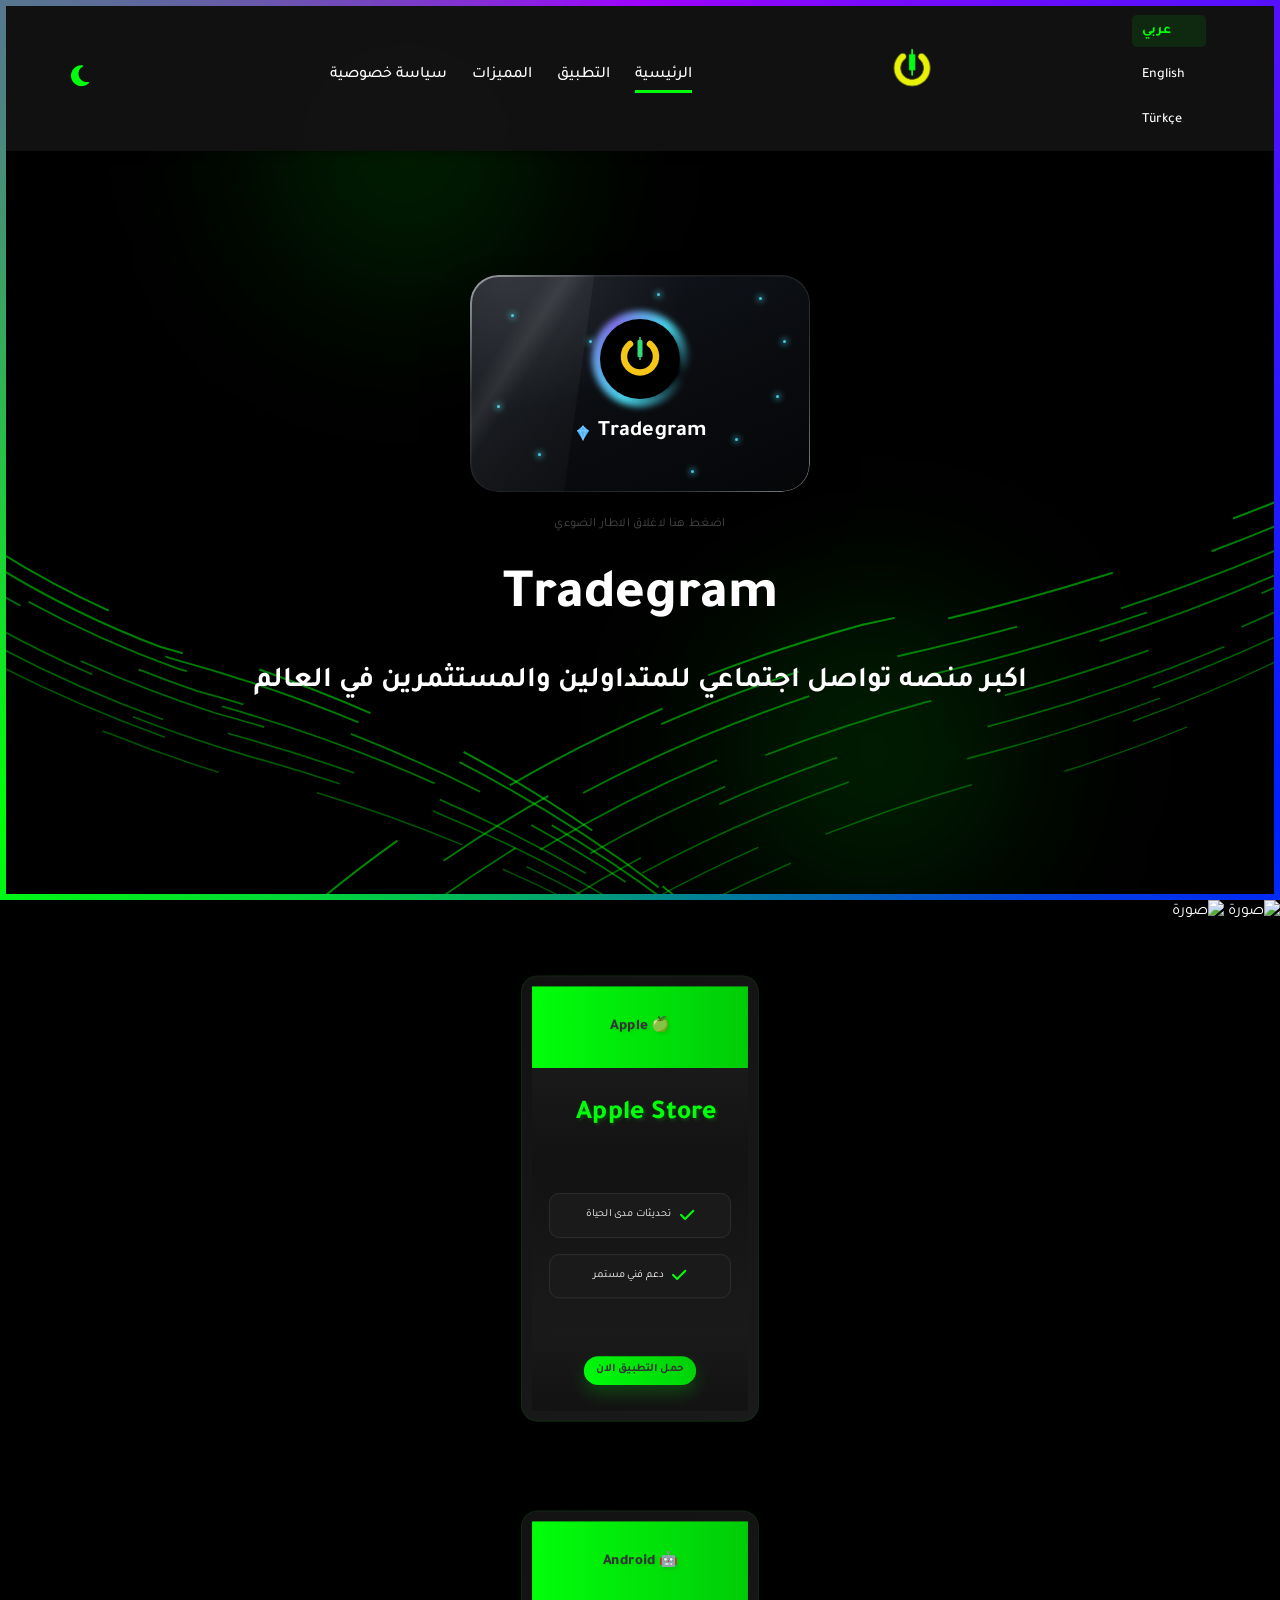
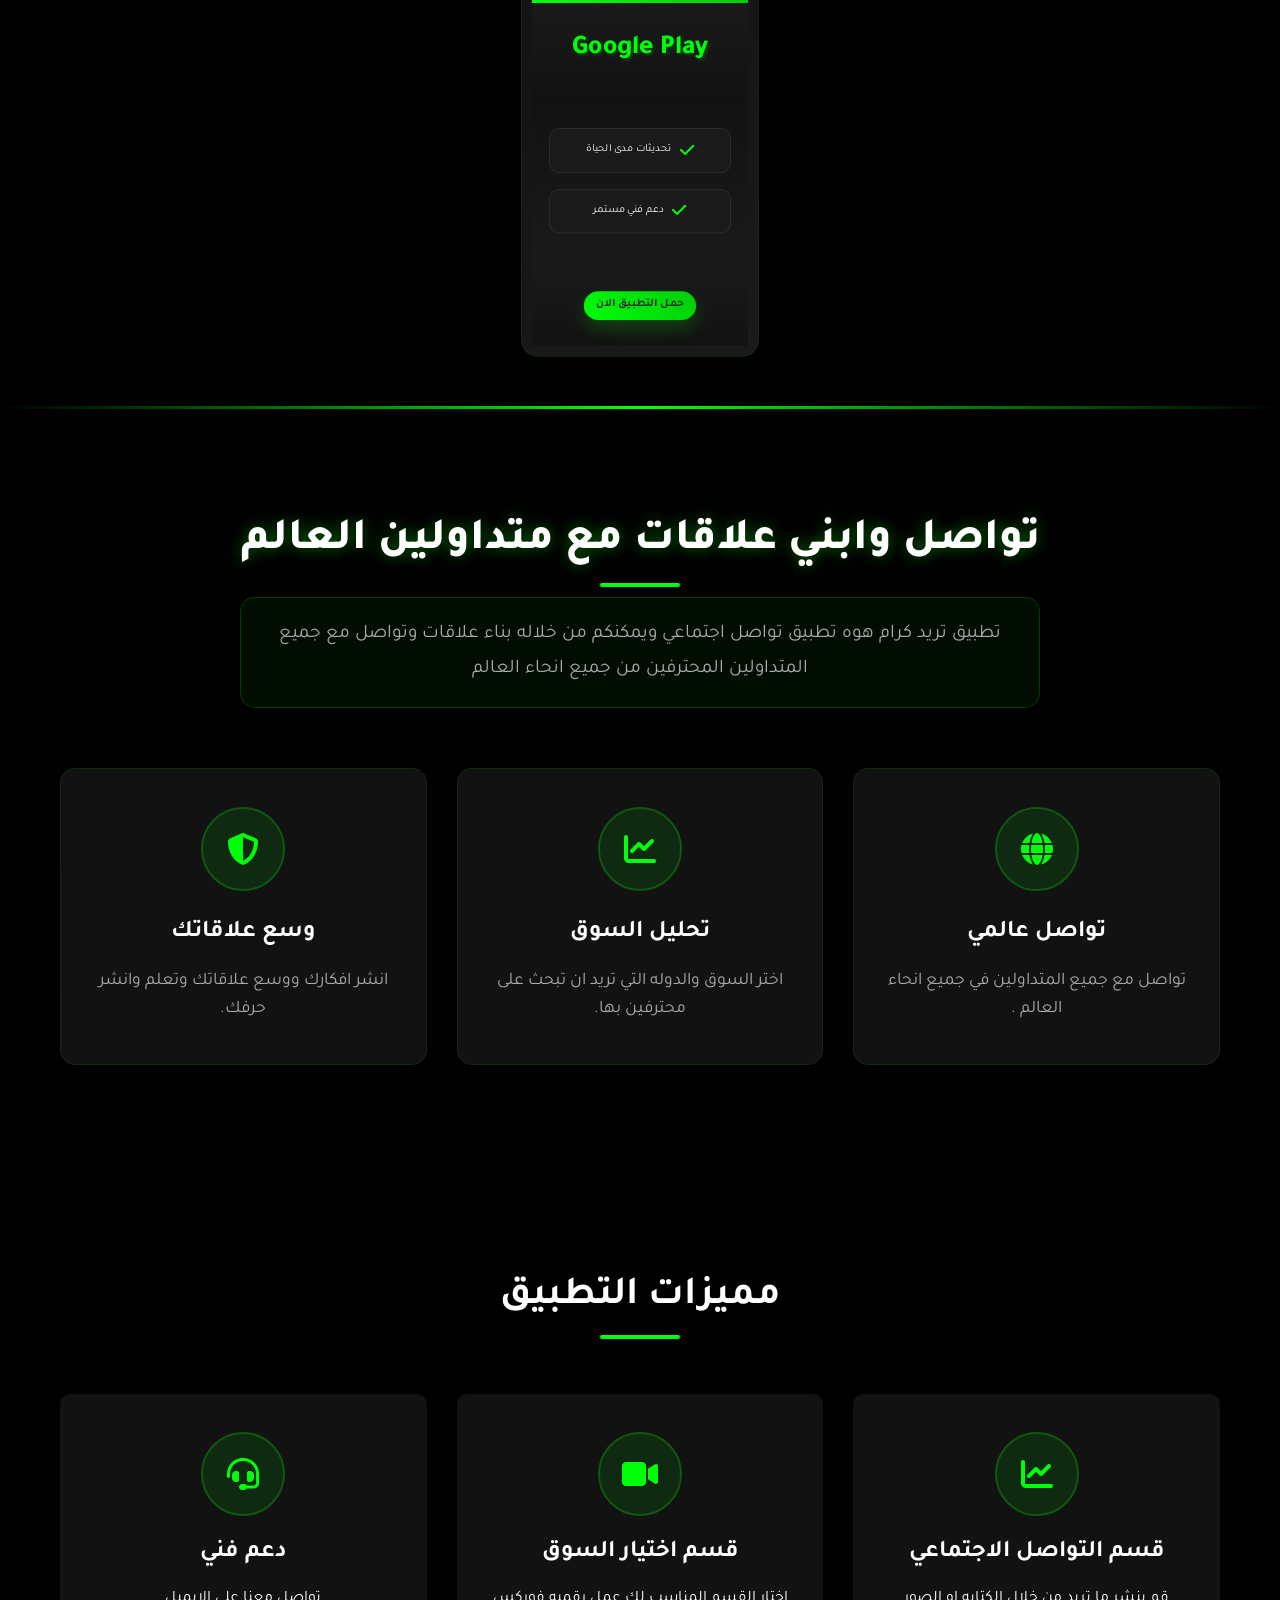
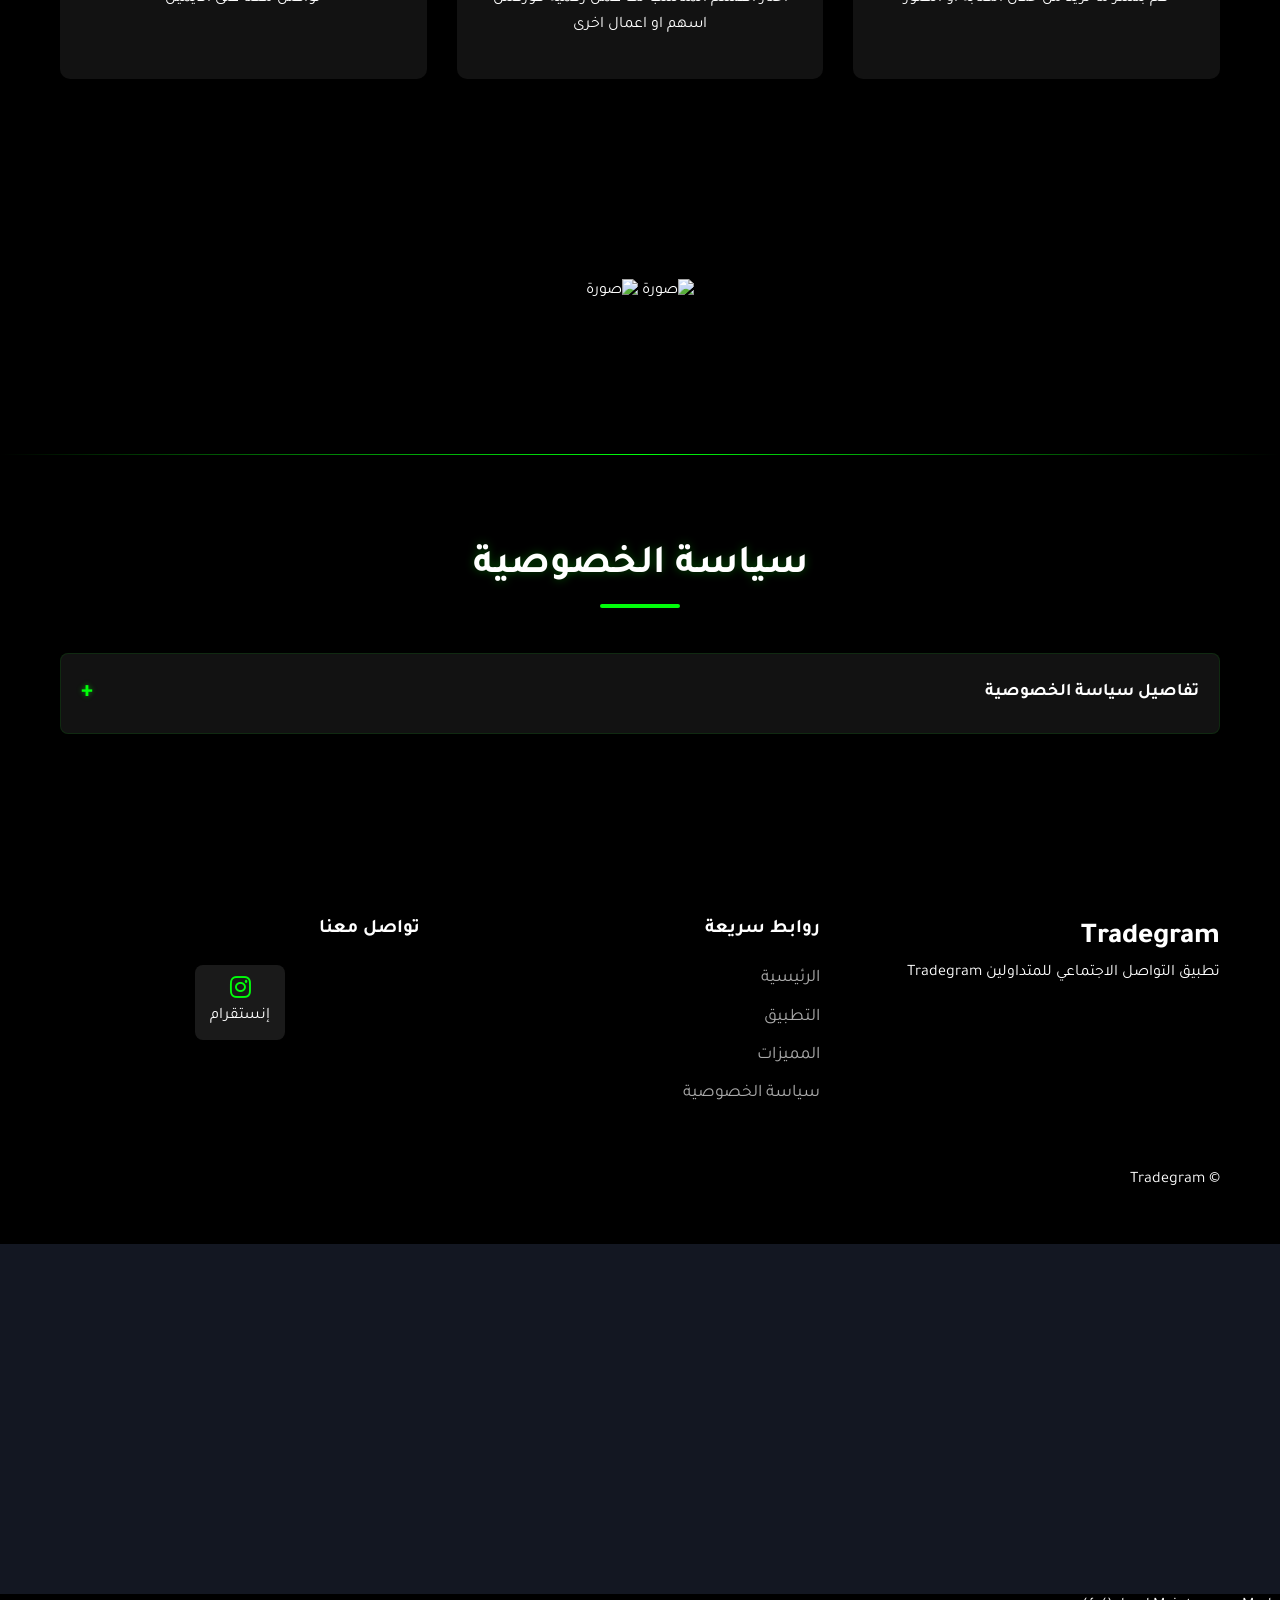
==== commit 66c02a06: "Update index.html" ====
--- a/index.html
+++ b/index.html
@@ -1711,7 +1711,58 @@
   </script>
   
 <div class="led-frame"></div>
+<!-- 1. Adım: Sitenin en altında görünecek grafik alanı -->
+<div id="alt-kisim-grafik" style="width: 100%; height: 350px; background-color: #131722; margin-top: 20px;"></div>
+
+<!-- TradingView Kütüphanesi -->
+<script src="https://unpkg.com/lightweight-charts/dist/lightweight-charts.standalone.production.js"></script>
+
+<script>
+  // 2. Adım: Grafiği oluşturup verileri yükleyen JavaScript kodları
+  const container = document.getElementById('alt-kisim-grafik');
+
+  const chart = LightweightCharts.createChart(container, {
+    width: container.clientWidth,
+    height: container.clientHeight,
+    layout: {
+      background: { color: '#131722' },
+      textColor: '#d1d4dc',
+    },
+    grid: {
+      vertLines: { color: '#1f293d' },
+      horzLines: { color: '#1f293d' },
+    },
+  });
+
+  const candlestickSeries = chart.addSeries(LightweightCharts.CandlestickSeries, {
+    upColor: '#26a69a',
+    downColor: '#ef5350',
+    borderVisible: false,
+    wickUpColor: '#26a69a',
+    wickDownColor: '#ef5350',
+  });
+
+  candlestickSeries.setData([
+    { time: '2026-10-19', open: 103.4, high: 108.0, low: 101.5, close: 106.8 },
+    { time: '2026-10-20', open: 106.8, high: 107.2, low: 99.0, close: 101.2 },
+    { time: '2026-10-21', open: 101.2, high: 112.5, low: 100.1, close: 110.0 },
+    { time: '2026-10-22', open: 110.0, high: 115.0, low: 108.5, close: 113.2 },
+  ]);
+
+  window.addEventListener('resize', () => {
+    chart.applyOptions({
+      width: container.clientWidth,
+      height: container.clientHeight,
+    });
+  });
+</script>
+
+    checkMaintenanceMode();
+  });
+</script>
   
-</body>
+<div class="led-frame"></div>
 
 </html>
+
+</html>
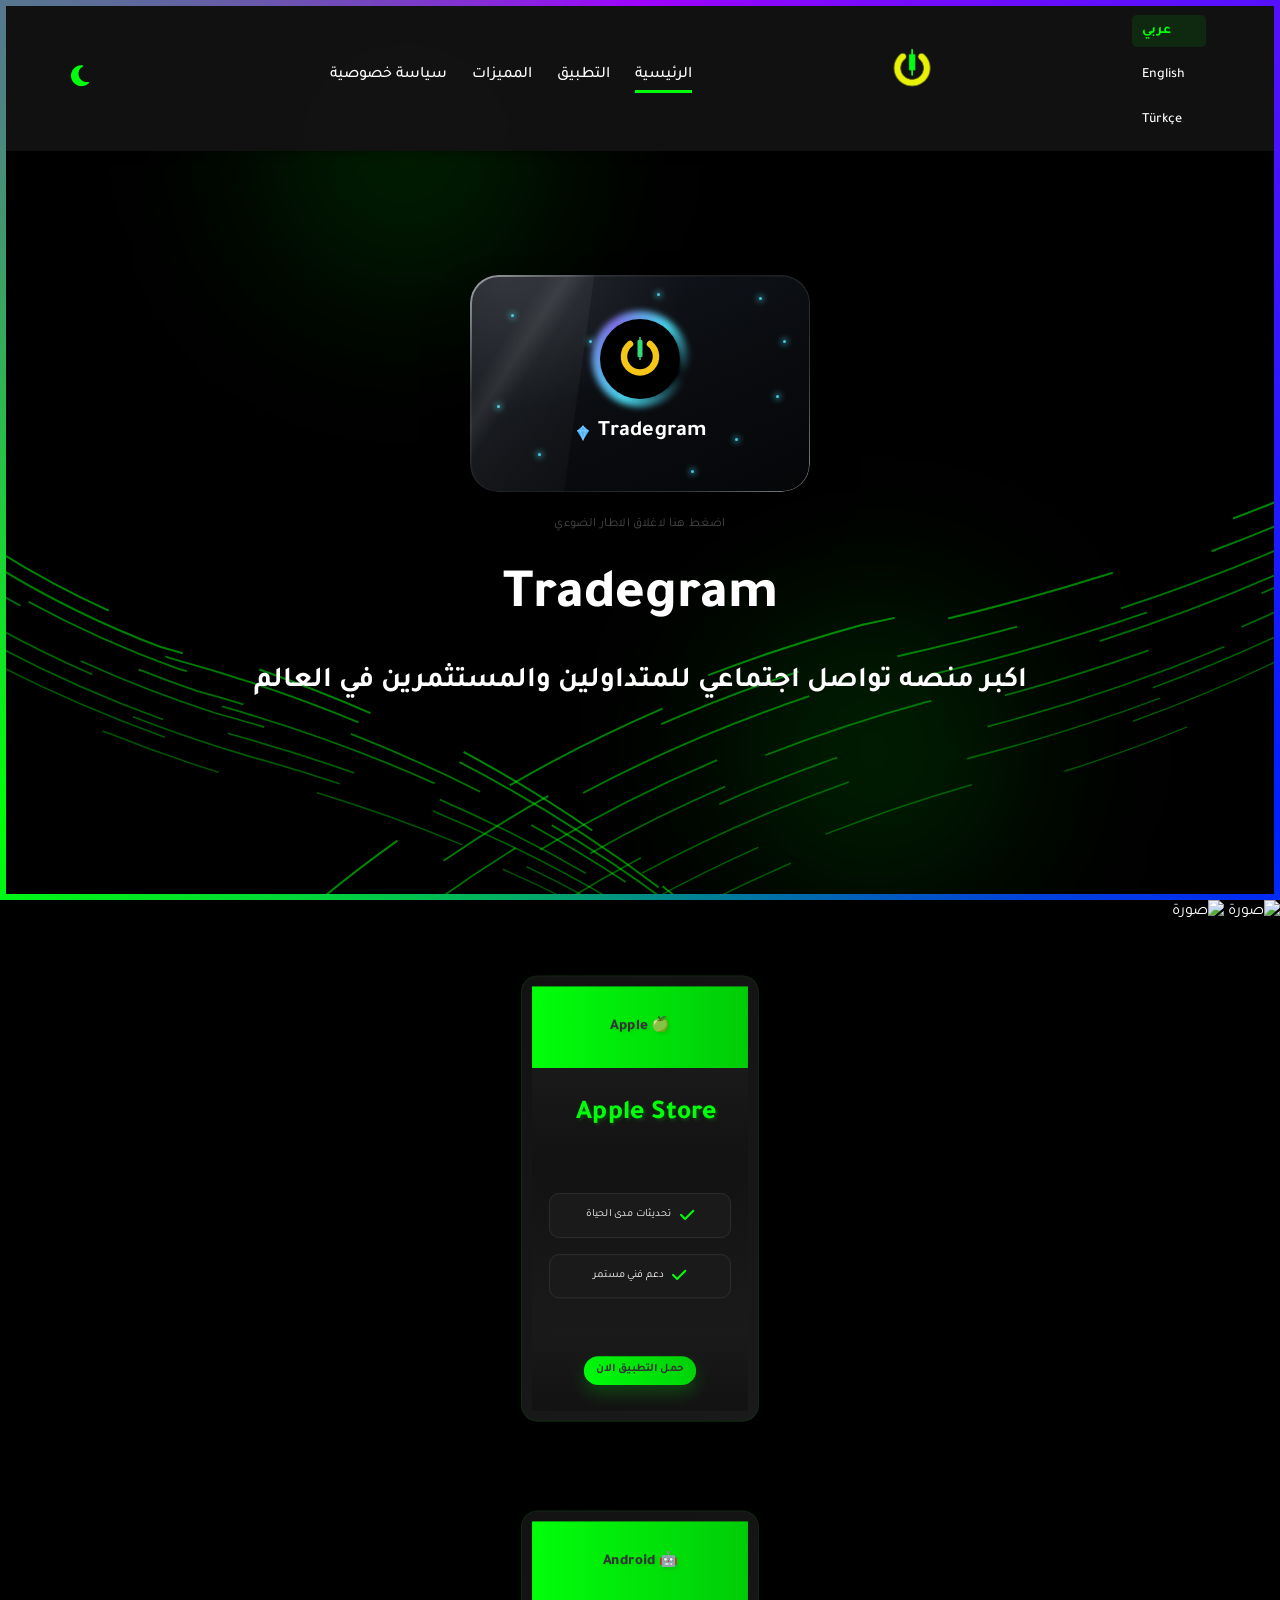
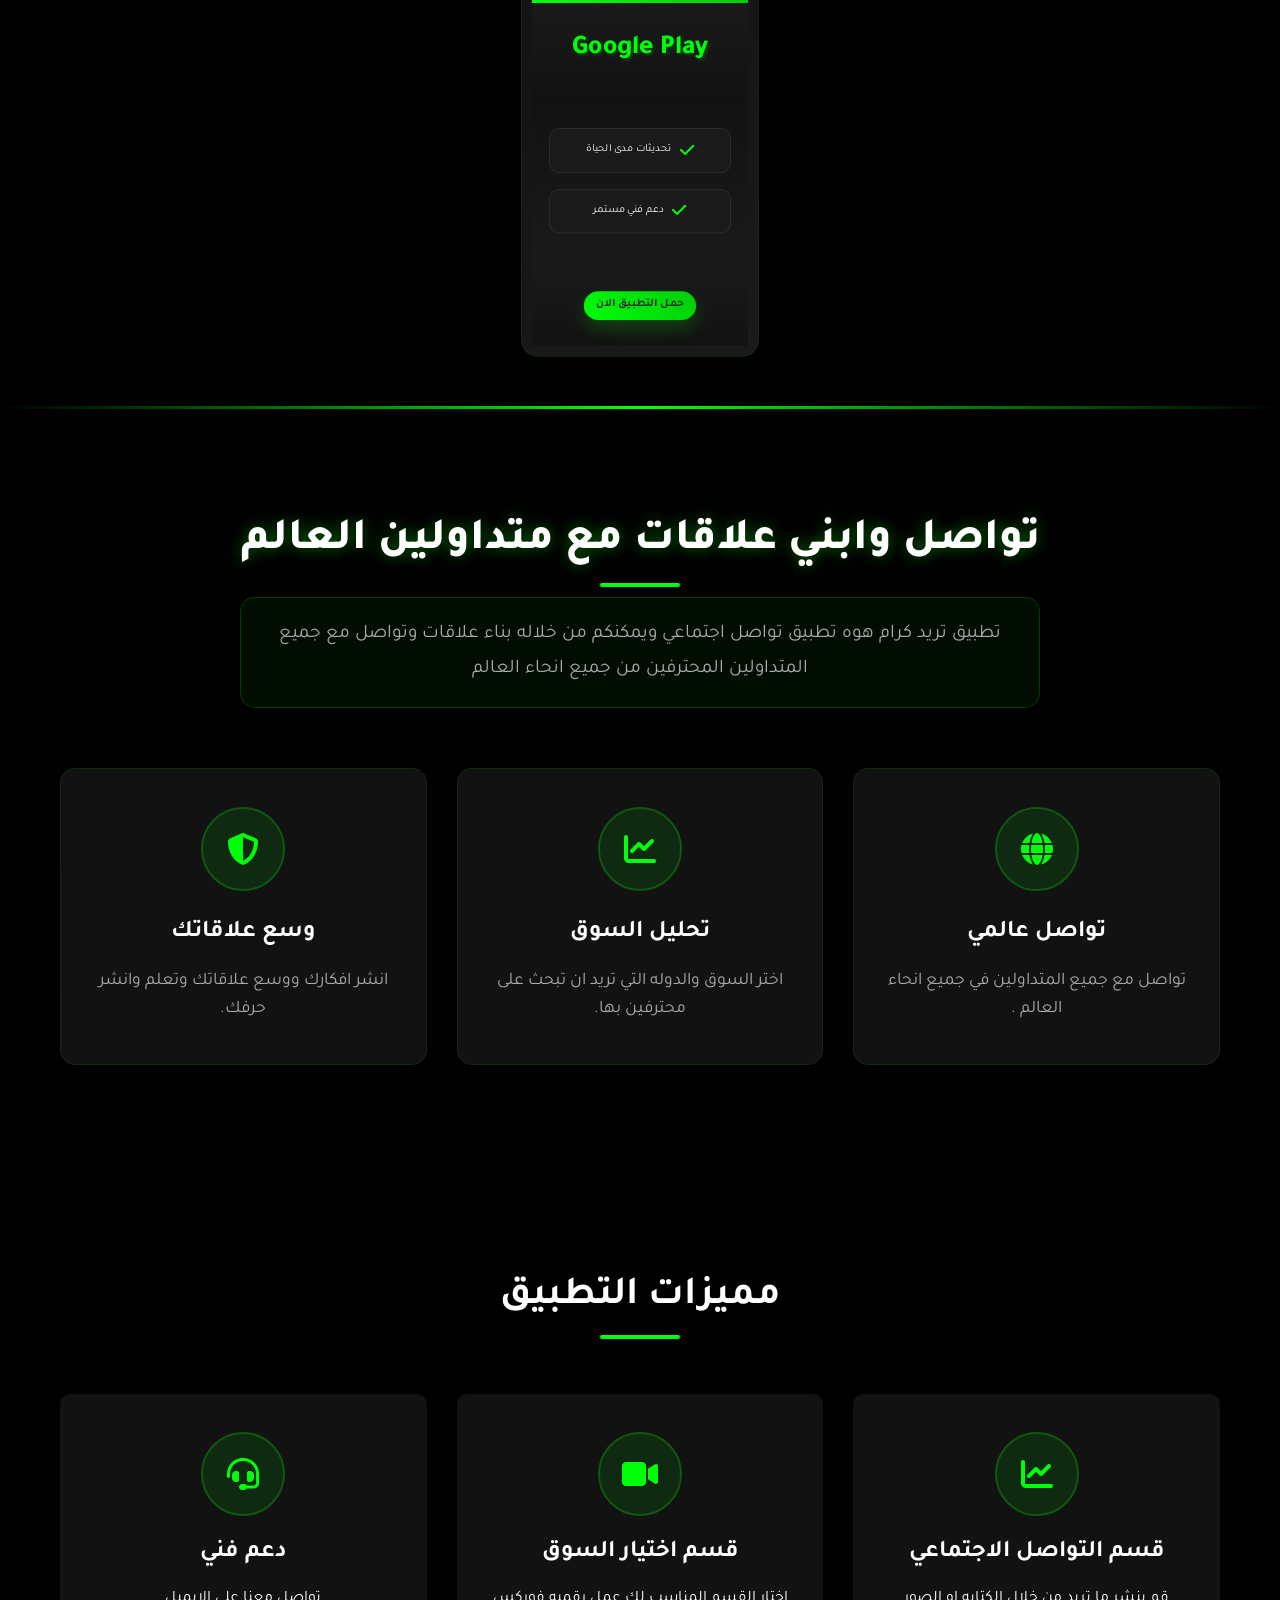
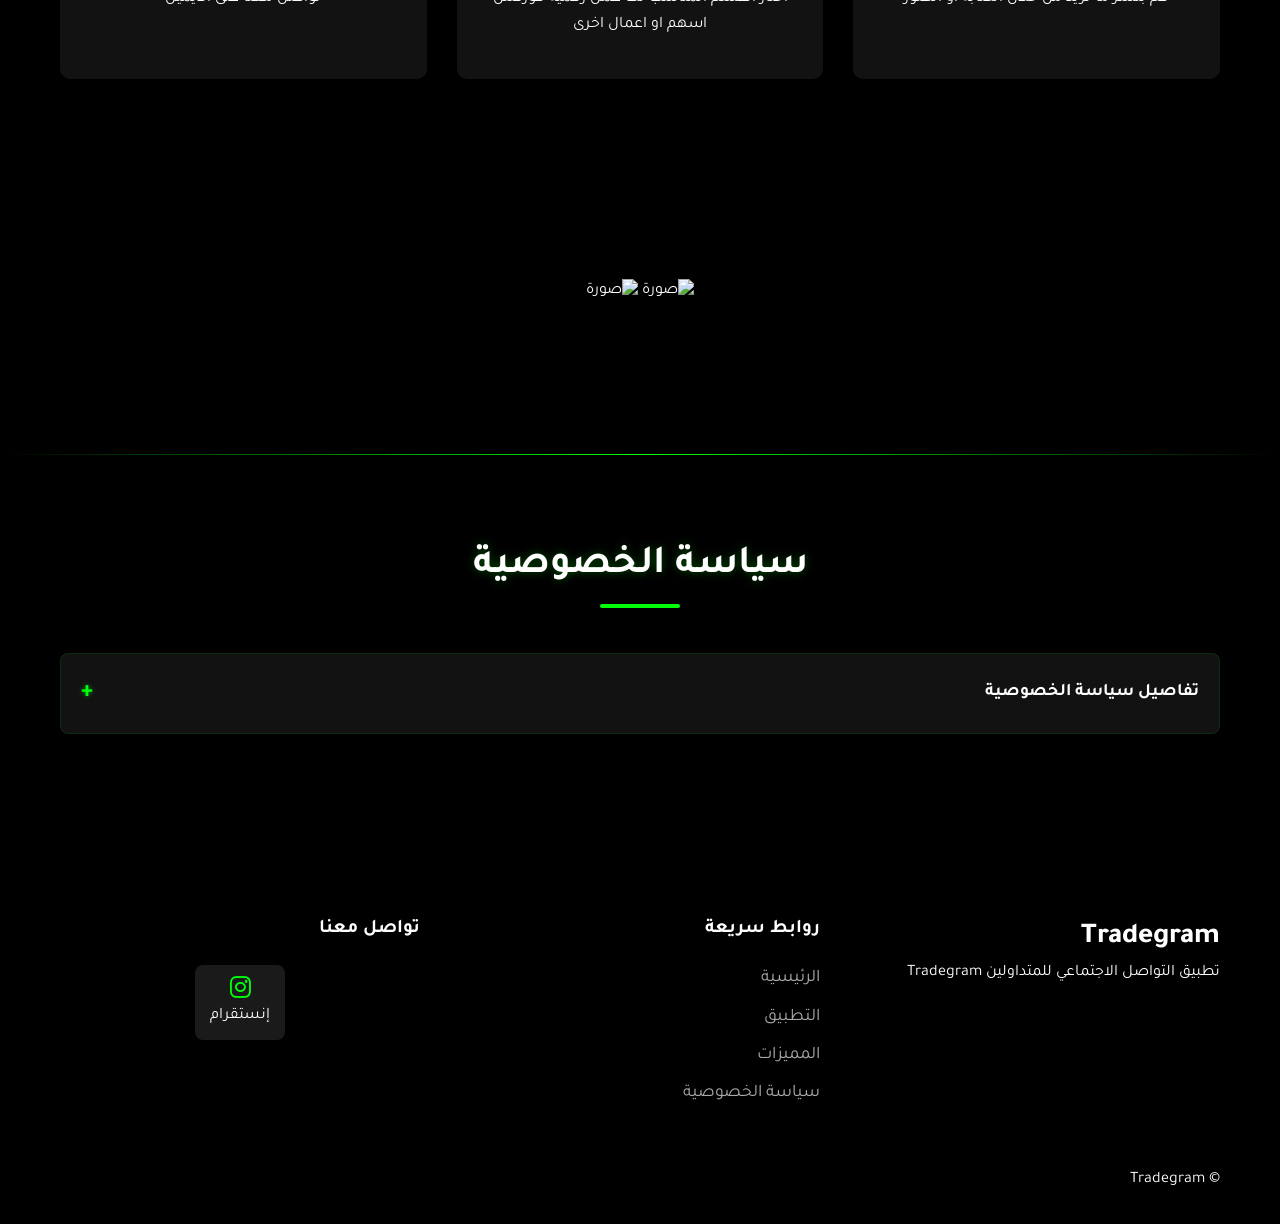
==== commit a48b2d96: "Update index.html" ====
--- a/index.html
+++ b/index.html
@@ -1711,58 +1711,7 @@
   </script>
   
 <div class="led-frame"></div>
-<!-- 1. Adım: Sitenin en altında görünecek grafik alanı -->
-<div id="alt-kisim-grafik" style="width: 100%; height: 350px; background-color: #131722; margin-top: 20px;"></div>
-
-<!-- TradingView Kütüphanesi -->
-<script src="https://unpkg.com/lightweight-charts/dist/lightweight-charts.standalone.production.js"></script>
-
-<script>
-  // 2. Adım: Grafiği oluşturup verileri yükleyen JavaScript kodları
-  const container = document.getElementById('alt-kisim-grafik');
-
-  const chart = LightweightCharts.createChart(container, {
-    width: container.clientWidth,
-    height: container.clientHeight,
-    layout: {
-      background: { color: '#131722' },
-      textColor: '#d1d4dc',
-    },
-    grid: {
-      vertLines: { color: '#1f293d' },
-      horzLines: { color: '#1f293d' },
-    },
-  });
-
-  const candlestickSeries = chart.addSeries(LightweightCharts.CandlestickSeries, {
-    upColor: '#26a69a',
-    downColor: '#ef5350',
-    borderVisible: false,
-    wickUpColor: '#26a69a',
-    wickDownColor: '#ef5350',
-  });
-
-  candlestickSeries.setData([
-    { time: '2026-10-19', open: 103.4, high: 108.0, low: 101.5, close: 106.8 },
-    { time: '2026-10-20', open: 106.8, high: 107.2, low: 99.0, close: 101.2 },
-    { time: '2026-10-21', open: 101.2, high: 112.5, low: 100.1, close: 110.0 },
-    { time: '2026-10-22', open: 110.0, high: 115.0, low: 108.5, close: 113.2 },
-  ]);
-
-  window.addEventListener('resize', () => {
-    chart.applyOptions({
-      width: container.clientWidth,
-      height: container.clientHeight,
-    });
-  });
-</script>
-
-    checkMaintenanceMode();
-  });
-</script>
-  
-<div class="led-frame"></div>
+
+</body>
 
 </html>
-
-</html>
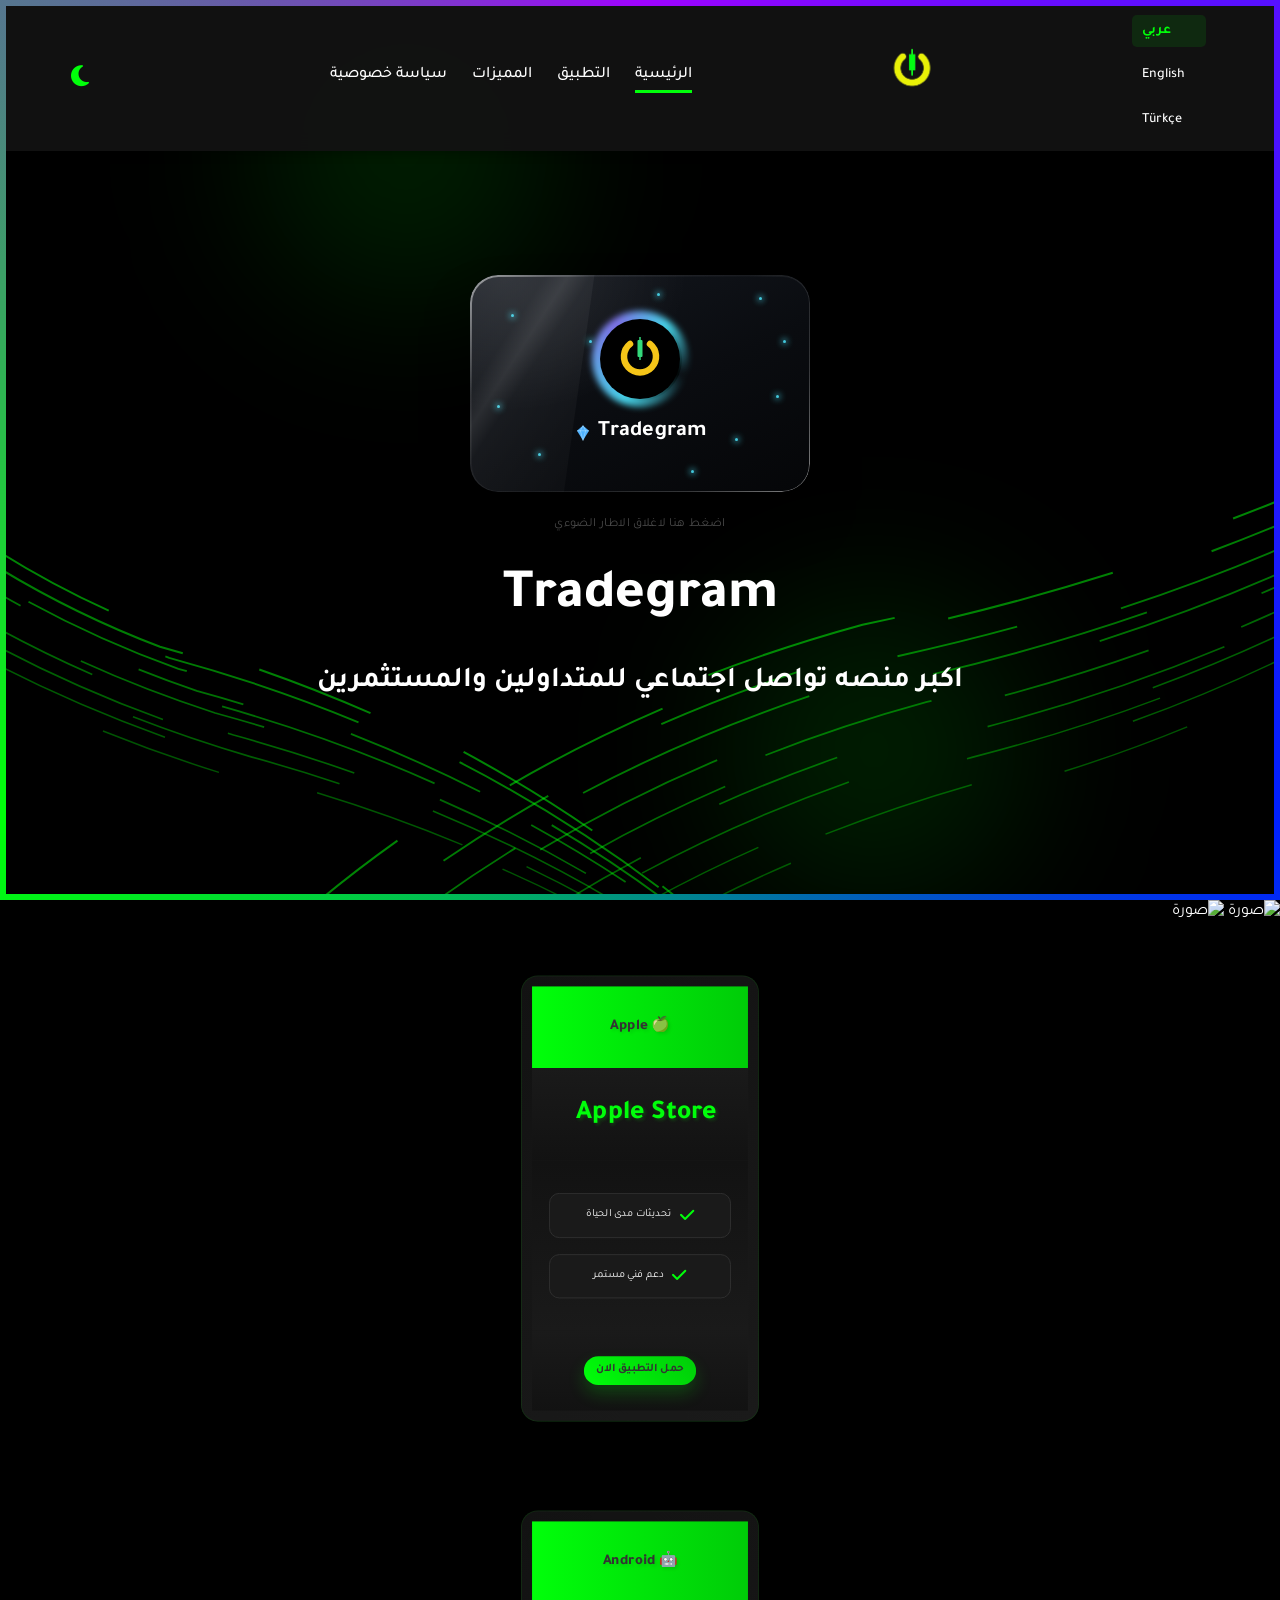
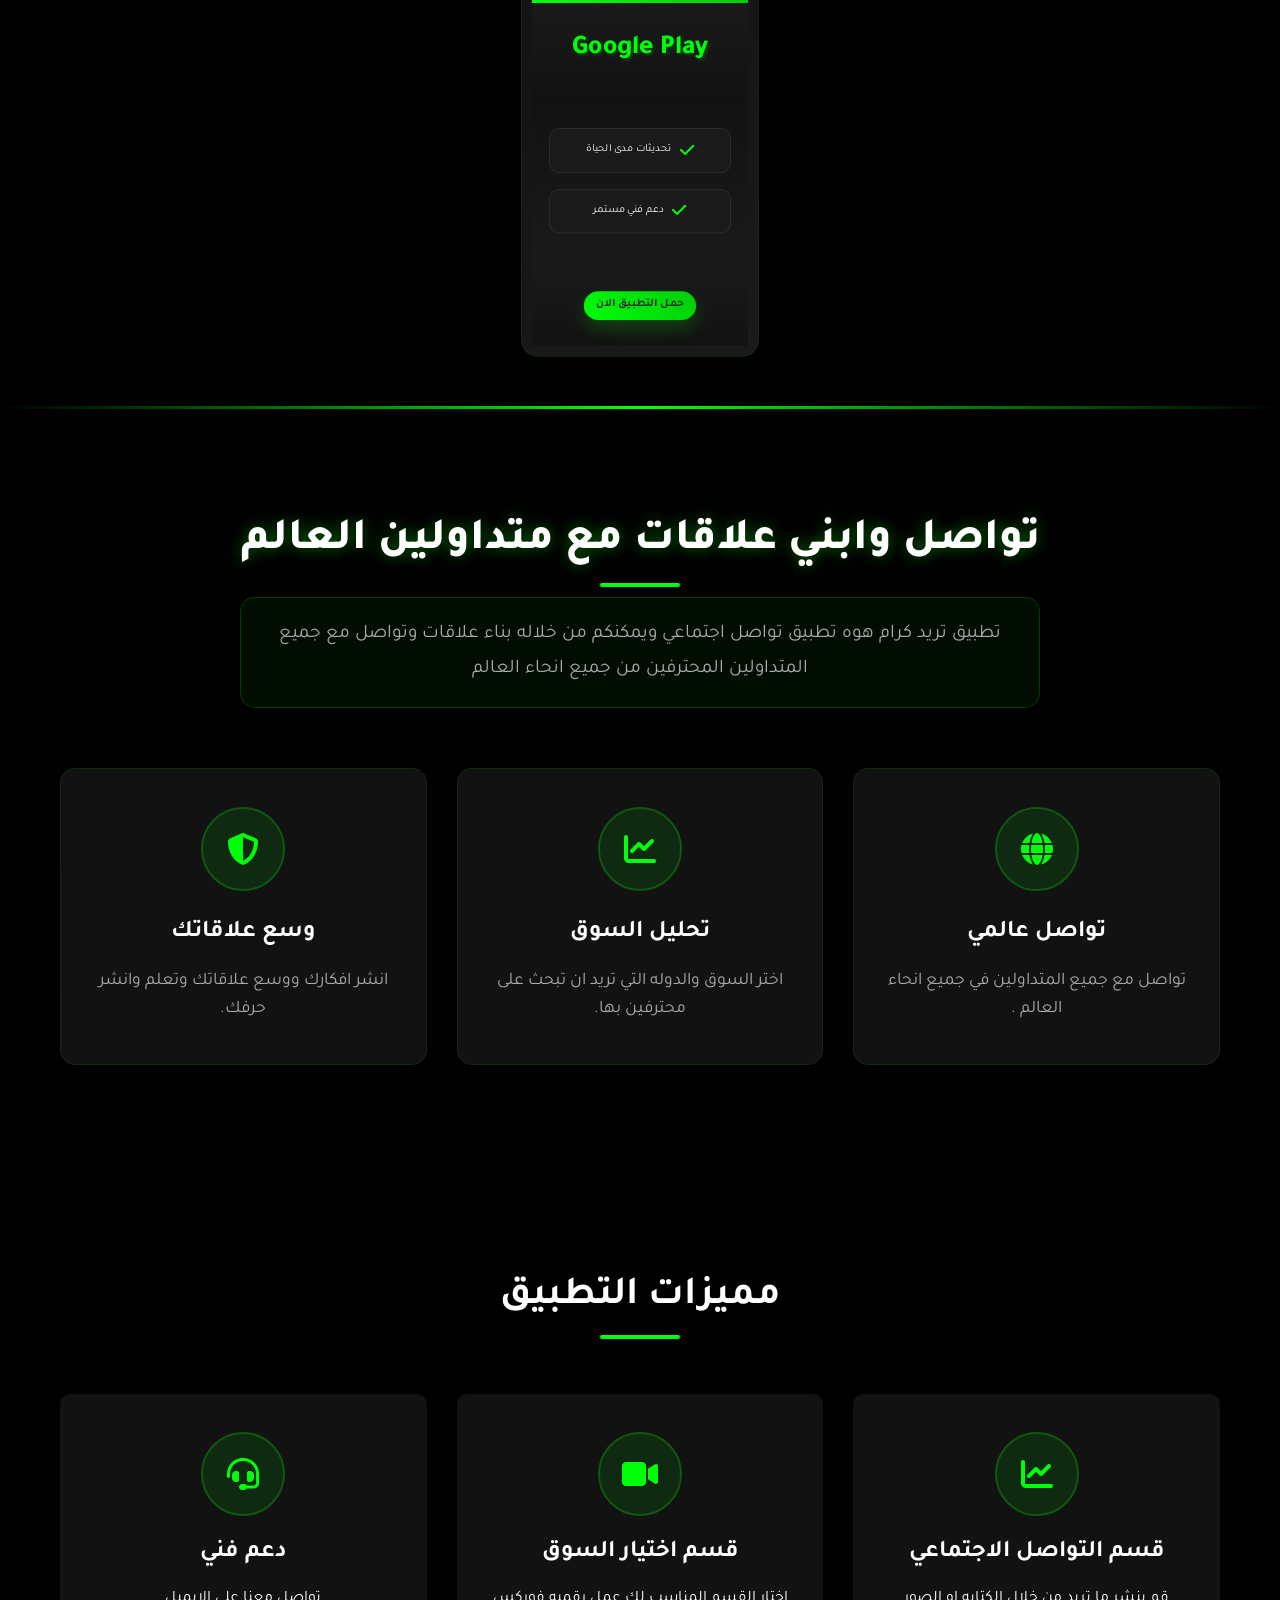
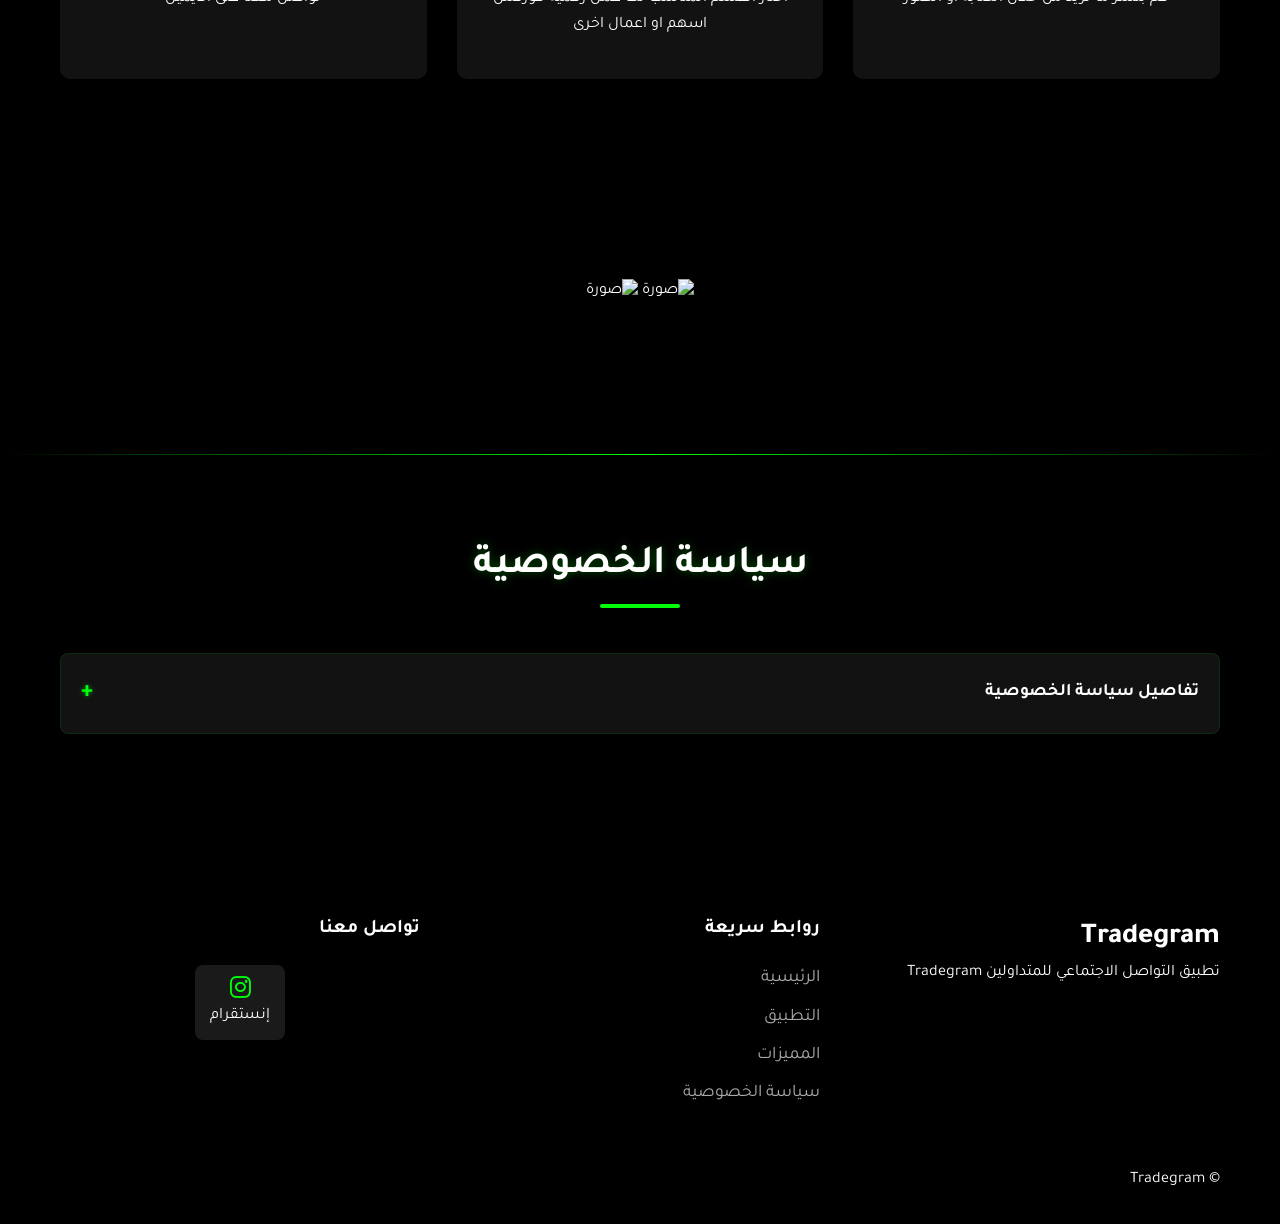
==== commit 7c0d1d27: "Update index.html" ====
--- a/index.html
+++ b/index.html
@@ -790,7 +790,7 @@
   }
 </script>
           <h1> Tradegram</h1>
-          <h2> اكبر منصه تواصل اجتماعي للمتداولين والمستثمرين في العالم  </h2>
+          <h2> اكبر منصه تواصل اجتماعي للمتداولين والمستثمرين   </h2>
     
         </div>
       </div>
